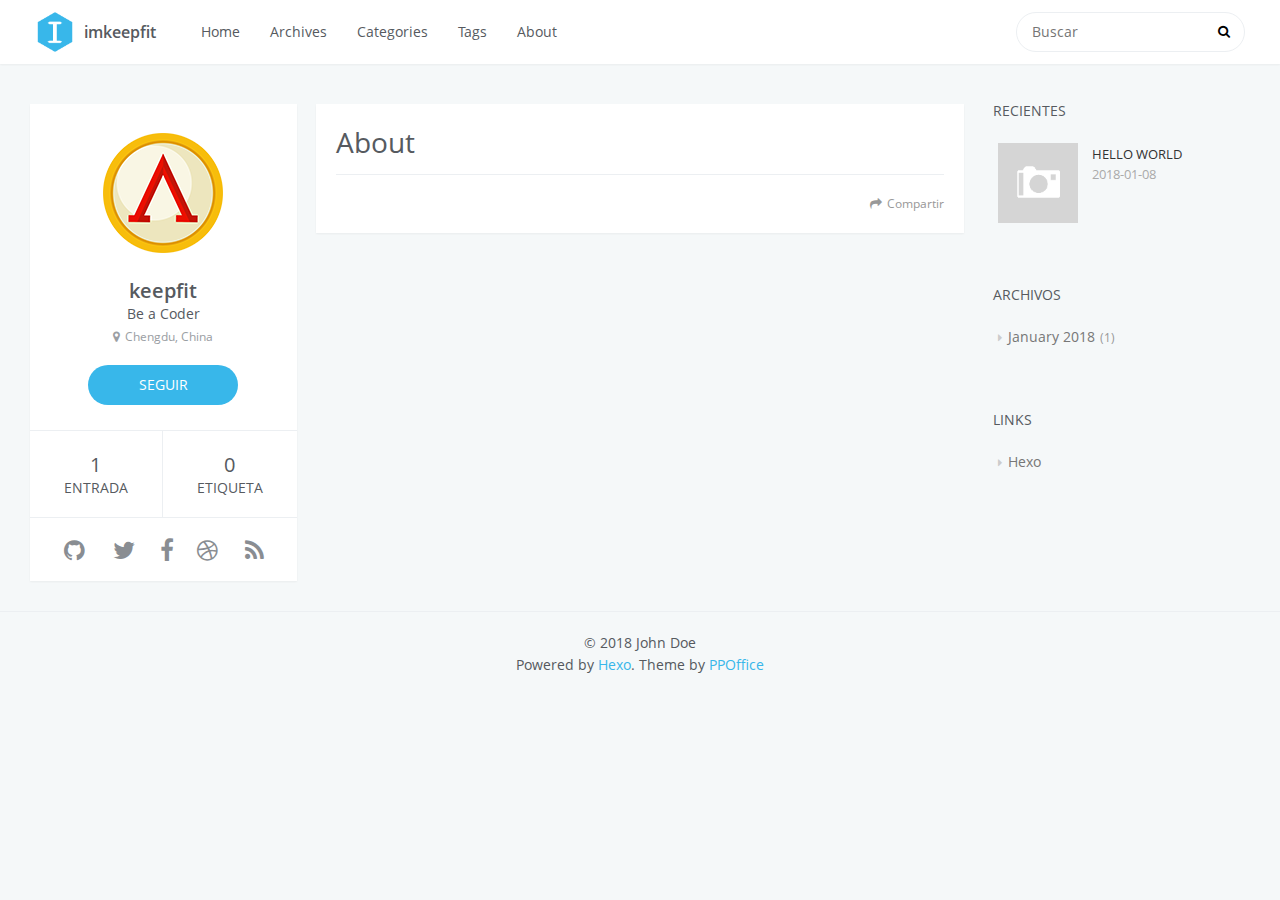
==== about/index.html @ 961404f0 "“update”" ====
<!DOCTYPE html>
<html>
<head>
    <meta charset="utf-8">
    
    <title>About | imkeepfit</title>
    <meta name="viewport" content="width=device-width, initial-scale=1, maximum-scale=1" />
    <meta property="og:type" content="website">
<meta property="og:title" content="About">
<meta property="og:url" content="http://imkeepfit.com/about/index.html">
<meta property="og:site_name" content="imkeepfit">
<meta property="og:updated_time" content="2018-01-08T08:10:37.614Z">
<meta name="twitter:card" content="summary">
<meta name="twitter:title" content="About">
    

    
        <link rel="alternate" href="/" title="imkeepfit" type="application/atom+xml" />
    

    

    <link rel="stylesheet" href="/libs/font-awesome/css/font-awesome.min.css">
    <link rel="stylesheet" href="/libs/open-sans/styles.css">
    <link rel="stylesheet" href="/libs/source-code-pro/styles.css">

    <link rel="stylesheet" href="/css/style.css">

    <script src="/libs/jquery/2.1.3/jquery.min.js"></script>
    
    
        <link rel="stylesheet" href="/libs/lightgallery/css/lightgallery.min.css">
    
    
        <link rel="stylesheet" href="/libs/justified-gallery/justifiedGallery.min.css">
    
    
    
    


</head>

<body>
    <div id="container">
        <header id="header">
    <div id="header-main" class="header-inner">
        <div class="outer">
            <a href="/" id="logo">
                <i class="logo"></i>
                <span class="site-title">imkeepfit</span>
            </a>
            <nav id="main-nav">
                
                    <a class="main-nav-link" href="/.">Home</a>
                
                    <a class="main-nav-link" href="/archives">Archives</a>
                
                    <a class="main-nav-link" href="/categories">Categories</a>
                
                    <a class="main-nav-link" href="/tags">Tags</a>
                
                    <a class="main-nav-link" href="/about">About</a>
                
            </nav>
            
                
                <nav id="sub-nav">
                    <div class="profile" id="profile-nav">
                        <a id="profile-anchor" href="javascript:;">
                            <img class="avatar" src="/css/images/avatar.png" />
                            <i class="fa fa-caret-down"></i>
                        </a>
                    </div>
                </nav>
            
            <div id="search-form-wrap">

    <form class="search-form">
        <input type="text" class="ins-search-input search-form-input" placeholder="Buscar" />
        <button type="submit" class="search-form-submit"></button>
    </form>
    <div class="ins-search">
    <div class="ins-search-mask"></div>
    <div class="ins-search-container">
        <div class="ins-input-wrapper">
            <input type="text" class="ins-search-input" placeholder="Type something..." />
            <span class="ins-close ins-selectable"><i class="fa fa-times-circle"></i></span>
        </div>
        <div class="ins-section-wrapper">
            <div class="ins-section-container"></div>
        </div>
    </div>
</div>
<script>
(function (window) {
    var INSIGHT_CONFIG = {
        TRANSLATION: {
            POSTS: 'Entradas',
            PAGES: 'Pages',
            CATEGORIES: 'Categorias',
            TAGS: 'Etiquetas',
            UNTITLED: '(Untitled)',
        },
        ROOT_URL: '/',
        CONTENT_URL: '/content.json',
    };
    window.INSIGHT_CONFIG = INSIGHT_CONFIG;
})(window);
</script>
<script src="/js/insight.js"></script>

</div>
        </div>
    </div>
    <div id="main-nav-mobile" class="header-sub header-inner">
        <table class="menu outer">
            <tr>
                
                    <td><a class="main-nav-link" href="/.">Home</a></td>
                
                    <td><a class="main-nav-link" href="/archives">Archives</a></td>
                
                    <td><a class="main-nav-link" href="/categories">Categories</a></td>
                
                    <td><a class="main-nav-link" href="/tags">Tags</a></td>
                
                    <td><a class="main-nav-link" href="/about">About</a></td>
                
                <td>
                    
    <div class="search-form">
        <input type="text" class="ins-search-input search-form-input" placeholder="Buscar" />
    </div>

                </td>
            </tr>
        </table>
    </div>
</header>

        <div class="outer">
            
                

<aside id="profile">
    <div class="inner profile-inner">
        <div class="base-info profile-block">
            <img id="avatar" src="/css/images/avatar.png" />
            <h2 id="name">keepfit</h2>
            <h3 id="title">Be a Coder</h3>
            <span id="location"><i class="fa fa-map-marker"></i>Chengdu, China</span>
            <a id="follow" target="_blank" href="https://github.com/keepfit">SEGUIR</a>
        </div>
        <div class="article-info profile-block">
            <div class="article-info-block">
                1
                <span>Entrada</span>
            </div>
            <div class="article-info-block">
                0
                <span>Etiqueta</span>
            </div>
        </div>
        
        <div class="profile-block social-links">
            <table>
                <tr>
                    
                    
                    <td>
                        <a href="https://github.com/keepfit" target="_blank" title="github" class=tooltip>
                            <i class="fa fa-github"></i>
                        </a>
                    </td>
                    
                    <td>
                        <a href="/" target="_blank" title="twitter" class=tooltip>
                            <i class="fa fa-twitter"></i>
                        </a>
                    </td>
                    
                    <td>
                        <a href="/" target="_blank" title="facebook" class=tooltip>
                            <i class="fa fa-facebook"></i>
                        </a>
                    </td>
                    
                    <td>
                        <a href="/" target="_blank" title="dribbble" class=tooltip>
                            <i class="fa fa-dribbble"></i>
                        </a>
                    </td>
                    
                    <td>
                        <a href="/" target="_blank" title="rss" class=tooltip>
                            <i class="fa fa-rss"></i>
                        </a>
                    </td>
                    
                </tr>
            </table>
        </div>
        
    </div>
</aside>

            
            <section id="main"><article id="page-" class="article article-type-page" itemscope itemprop="blogPost">
    <div class="article-inner">
        
        
            <header class="article-header">
                
    
        <h1 class="article-title" itemprop="name">
            About
        </h1>
    

                
            </header>
        
        
        <div class="article-entry" itemprop="articleBody">
        
            
            
        
        </div>
        <footer class="article-footer">
            <div class="share-container">



</div>

    <a data-url="http://imkeepfit.com/about/index.html" data-id="cjc6ytbh00002nom800vgazk5" class="article-share-link"><i class="fa fa-share"></i>Compartir</a>
<script>
    (function ($) {
        // Prevent duplicate binding
        if (typeof(__SHARE_BUTTON_BINDED__) === 'undefined' || !__SHARE_BUTTON_BINDED__) {
            __SHARE_BUTTON_BINDED__ = true;
        } else {
            return;
        }
        $('body').on('click', function() {
            $('.article-share-box.on').removeClass('on');
        }).on('click', '.article-share-link', function(e) {
            e.stopPropagation();

            var $this = $(this),
                url = $this.attr('data-url'),
                encodedUrl = encodeURIComponent(url),
                id = 'article-share-box-' + $this.attr('data-id'),
                offset = $this.offset(),
                box;

            if ($('#' + id).length) {
                box = $('#' + id);

                if (box.hasClass('on')){
                    box.removeClass('on');
                    return;
                }
            } else {
                var html = [
                    '<div id="' + id + '" class="article-share-box">',
                        '<input class="article-share-input" value="' + url + '">',
                        '<div class="article-share-links">',
                            '<a href="https://twitter.com/intent/tweet?url=' + encodedUrl + '" class="fa fa-twitter article-share-twitter" target="_blank" title="Twitter"></a>',
                            '<a href="https://www.facebook.com/sharer.php?u=' + encodedUrl + '" class="fa fa-facebook article-share-facebook" target="_blank" title="Facebook"></a>',
                            '<a href="http://pinterest.com/pin/create/button/?url=' + encodedUrl + '" class="fa fa-pinterest article-share-pinterest" target="_blank" title="Pinterest"></a>',
                            '<a href="https://plus.google.com/share?url=' + encodedUrl + '" class="fa fa-google article-share-google" target="_blank" title="Google+"></a>',
                        '</div>',
                    '</div>'
                ].join('');

              box = $(html);

              $('body').append(box);
            }

            $('.article-share-box.on').hide();

            box.css({
                top: offset.top + 25,
                left: offset.left
            }).addClass('on');

        }).on('click', '.article-share-box', function (e) {
            e.stopPropagation();
        }).on('click', '.article-share-box-input', function () {
            $(this).select();
        }).on('click', '.article-share-box-link', function (e) {
            e.preventDefault();
            e.stopPropagation();

            window.open(this.href, 'article-share-box-window-' + Date.now(), 'width=500,height=450');
        });
    })(jQuery);
</script>

            
    

        </footer>
    </div>
    
        

    
</article>


    
    

</section>
            
                
<aside id="sidebar">
   
        
    <div class="widget-wrap">
        <h3 class="widget-title">Recientes</h3>
        <div class="widget">
            <ul id="recent-post" class="">
                
                    <li>
                        
                        <div class="item-thumbnail">
                            <a href="/2018/01/08/hello-world/" class="thumbnail">
    
    
        <span class="thumbnail-image thumbnail-none"></span>
    
</a>

                        </div>
                        
                        <div class="item-inner">
                            <p class="item-category"></p>
                            <p class="item-title"><a href="/2018/01/08/hello-world/" class="title">Hello World</a></p>
                            <p class="item-date"><time datetime="2018-01-08T07:41:59.867Z" itemprop="datePublished">2018-01-08</time></p>
                        </div>
                    </li>
                
            </ul>
        </div>
    </div>

    
        
    
        
    <div class="widget-wrap">
        <h3 class="widget-title">Archivos</h3>
        <div class="widget">
            <ul class="archive-list"><li class="archive-list-item"><a class="archive-list-link" href="/archives/2018/01/">January 2018</a><span class="archive-list-count">1</span></li></ul>
        </div>
    </div>

    
        
    
        
    
        
    <div class="widget-wrap widget-list">
        <h3 class="widget-title">Links</h3>
        <div class="widget">
            <ul>
                
                    <li>
                        <a href="http://hexo.io">Hexo</a>
                    </li>
                
            </ul>
        </div>
    </div>


    
    <div id="toTop" class="fa fa-angle-up"></div>
</aside>

            
        </div>
        <footer id="footer">
    <div class="outer">
        <div id="footer-info" class="inner">
            &copy; 2018 John Doe<br>
            Powered by <a href="http://hexo.io/" target="_blank">Hexo</a>. Theme by <a href="http://github.com/ppoffice">PPOffice</a>
        </div>
    </div>
</footer>
        


    
        <script src="/libs/lightgallery/js/lightgallery.min.js"></script>
        <script src="/libs/lightgallery/js/lg-thumbnail.min.js"></script>
        <script src="/libs/lightgallery/js/lg-pager.min.js"></script>
        <script src="/libs/lightgallery/js/lg-autoplay.min.js"></script>
        <script src="/libs/lightgallery/js/lg-fullscreen.min.js"></script>
        <script src="/libs/lightgallery/js/lg-zoom.min.js"></script>
        <script src="/libs/lightgallery/js/lg-hash.min.js"></script>
        <script src="/libs/lightgallery/js/lg-share.min.js"></script>
        <script src="/libs/lightgallery/js/lg-video.min.js"></script>
    
    
        <script src="/libs/justified-gallery/jquery.justifiedGallery.min.js"></script>
    
    



<!-- Custom Scripts -->
<script src="/js/main.js"></script>

    </div>
</body>
</html>
---- libs/open-sans/styles.css ----
/* cyrillic-ext */
@font-face {
    font-family: 'Open Sans';
    font-style: normal;
    font-weight: 400;
    src: local('Open Sans'), local('OpenSans'), url(fonts/K88pR3goAWT7BTt32Z01mxJtnKITppOI_IvcXXDNrsc.woff2) format('woff2');
    unicode-range: U+0460-052F, U+20B4, U+2DE0-2DFF, U+A640-A69F;
}
/* cyrillic */
@font-face {
    font-family: 'Open Sans';
    font-style: normal;
    font-weight: 400;
    src: local('Open Sans'), local('OpenSans'), url(fonts/RjgO7rYTmqiVp7vzi-Q5URJtnKITppOI_IvcXXDNrsc.woff2) format('woff2');
    unicode-range: U+0400-045F, U+0490-0491, U+04B0-04B1, U+2116;
}
/* greek-ext */
@font-face {
    font-family: 'Open Sans';
    font-style: normal;
    font-weight: 400;
    src: local('Open Sans'), local('OpenSans'), url(fonts/LWCjsQkB6EMdfHrEVqA1KRJtnKITppOI_IvcXXDNrsc.woff2) format('woff2');
    unicode-range: U+1F00-1FFF;
}
/* greek */
@font-face {
    font-family: 'Open Sans';
    font-style: normal;
    font-weight: 400;
    src: local('Open Sans'), local('OpenSans'), url(fonts/xozscpT2726on7jbcb_pAhJtnKITppOI_IvcXXDNrsc.woff2) format('woff2');
    unicode-range: U+0370-03FF;
}
/* vietnamese */
@font-face {
    font-family: 'Open Sans';
    font-style: normal;
    font-weight: 400;
    src: local('Open Sans'), local('OpenSans'), url(fonts/59ZRklaO5bWGqF5A9baEERJtnKITppOI_IvcXXDNrsc.woff2) format('woff2');
    unicode-range: U+0102-0103, U+1EA0-1EF1, U+20AB;
}
/* latin-ext */
@font-face {
    font-family: 'Open Sans';
    font-style: normal;
    font-weight: 400;
    src: local('Open Sans'), local('OpenSans'), url(fonts/u-WUoqrET9fUeobQW7jkRRJtnKITppOI_IvcXXDNrsc.woff2) format('woff2');
    unicode-range: U+0100-024F, U+1E00-1EFF, U+20A0-20AB, U+20AD-20CF, U+2C60-2C7F, U+A720-A7FF;
}
/* latin */
@font-face {
    font-family: 'Open Sans';
    font-style: normal;
    font-weight: 400;
    src: local('Open Sans'), local('OpenSans'), url(fonts/cJZKeOuBrn4kERxqtaUH3VtXRa8TVwTICgirnJhmVJw.woff2) format('woff2');
    unicode-range: U+0000-00FF, U+0131, U+0152-0153, U+02C6, U+02DA, U+02DC, U+2000-206F, U+2074, U+20AC, U+2212, U+2215, U+E0FF, U+EFFD, U+F000;
}
/* cyrillic-ext */
@font-face {
    font-family: 'Open Sans';
    font-style: normal;
    font-weight: 600;
    src: local('Open Sans Semibold'), local('OpenSans-Semibold'), url(fonts/MTP_ySUJH_bn48VBG8sNSq-j2U0lmluP9RWlSytm3ho.woff2) format('woff2');
    unicode-range: U+0460-052F, U+20B4, U+2DE0-2DFF, U+A640-A69F;
}
/* cyrillic */
@font-face {
    font-family: 'Open Sans';
    font-style: normal;
    font-weight: 600;
    src: local('Open Sans Semibold'), local('OpenSans-Semibold'), url(fonts/MTP_ySUJH_bn48VBG8sNSpX5f-9o1vgP2EXwfjgl7AY.woff2) format('woff2');
    unicode-range: U+0400-045F, U+0490-0491, U+04B0-04B1, U+2116;
}
/* greek-ext */
@font-face {
    font-family: 'Open Sans';
    font-style: normal;
    font-weight: 600;
    src: local('Open Sans Semibold'), local('OpenSans-Semibold'), url(fonts/MTP_ySUJH_bn48VBG8sNShWV49_lSm1NYrwo-zkhivY.woff2) format('woff2');
    unicode-range: U+1F00-1FFF;
}
/* greek */
@font-face {
    font-family: 'Open Sans';
    font-style: normal;
    font-weight: 600;
    src: local('Open Sans Semibold'), local('OpenSans-Semibold'), url(fonts/MTP_ySUJH_bn48VBG8sNSqaRobkAwv3vxw3jMhVENGA.woff2) format('woff2');
    unicode-range: U+0370-03FF;
}
/* vietnamese */
@font-face {
    font-family: 'Open Sans';
    font-style: normal;
    font-weight: 600;
    src: local('Open Sans Semibold'), local('OpenSans-Semibold'), url(fonts/MTP_ySUJH_bn48VBG8sNSv8zf_FOSsgRmwsS7Aa9k2w.woff2) format('woff2');
    unicode-range: U+0102-0103, U+1EA0-1EF1, U+20AB;
}
/* latin-ext */
@font-face {
    font-family: 'Open Sans';
    font-style: normal;
    font-weight: 600;
    src: local('Open Sans Semibold'), local('OpenSans-Semibold'), url(fonts/MTP_ySUJH_bn48VBG8sNSj0LW-43aMEzIO6XUTLjad8.woff2) format('woff2');
    unicode-range: U+0100-024F, U+1E00-1EFF, U+20A0-20AB, U+20AD-20CF, U+2C60-2C7F, U+A720-A7FF;
}
/* latin */
@font-face {
    font-family: 'Open Sans';
    font-style: normal;
    font-weight: 600;
    src: local('Open Sans Semibold'), local('OpenSans-Semibold'), url(fonts/MTP_ySUJH_bn48VBG8sNSugdm0LZdjqr5-oayXSOefg.woff2) format('woff2');
    unicode-range: U+0000-00FF, U+0131, U+0152-0153, U+02C6, U+02DA, U+02DC, U+2000-206F, U+2074, U+20AC, U+2212, U+2215, U+E0FF, U+EFFD, U+F000;
}
/* cyrillic-ext */
@font-face {
    font-family: 'Open Sans';
    font-style: italic;
    font-weight: 400;
    src: local('Open Sans Italic'), local('OpenSans-Italic'), url(fonts/xjAJXh38I15wypJXxuGMBjTOQ_MqJVwkKsUn0wKzc2I.woff2) format('woff2');
    unicode-range: U+0460-052F, U+20B4, U+2DE0-2DFF, U+A640-A69F;
}
/* cyrillic */
@font-face {
    font-family: 'Open Sans';
    font-style: italic;
    font-weight: 400;
    src: local('Open Sans Italic'), local('OpenSans-Italic'), url(fonts/xjAJXh38I15wypJXxuGMBjUj_cnvWIuuBMVgbX098Mw.woff2) format('woff2');
    unicode-range: U+0400-045F, U+0490-0491, U+04B0-04B1, U+2116;
}
/* greek-ext */
@font-face {
    font-family: 'Open Sans';
    font-style: italic;
    font-weight: 400;
    src: local('Open Sans Italic'), local('OpenSans-Italic'), url(fonts/xjAJXh38I15wypJXxuGMBkbcKLIaa1LC45dFaAfauRA.woff2) format('woff2');
    unicode-range: U+1F00-1FFF;
}
/* greek */
@font-face {
    font-family: 'Open Sans';
    font-style: italic;
    font-weight: 400;
    src: local('Open Sans Italic'), local('OpenSans-Italic'), url(fonts/xjAJXh38I15wypJXxuGMBmo_sUJ8uO4YLWRInS22T3Y.woff2) format('woff2');
    unicode-range: U+0370-03FF;
}
/* vietnamese */
@font-face {
    font-family: 'Open Sans';
    font-style: italic;
    font-weight: 400;
    src: local('Open Sans Italic'), local('OpenSans-Italic'), url(fonts/xjAJXh38I15wypJXxuGMBr6up8jxqWt8HVA3mDhkV_0.woff2) format('woff2');
    unicode-range: U+0102-0103, U+1EA0-1EF1, U+20AB;
}
/* latin-ext */
@font-face {
    font-family: 'Open Sans';
    font-style: italic;
    font-weight: 400;
    src: local('Open Sans Italic'), local('OpenSans-Italic'), url(fonts/xjAJXh38I15wypJXxuGMBiYE0-AqJ3nfInTTiDXDjU4.woff2) format('woff2');
    unicode-range: U+0100-024F, U+1E00-1EFF, U+20A0-20AB, U+20AD-20CF, U+2C60-2C7F, U+A720-A7FF;
}
/* latin */
@font-face {
    font-family: 'Open Sans';
    font-style: italic;
    font-weight: 400;
    src: local('Open Sans Italic'), local('OpenSans-Italic'), url(fonts/xjAJXh38I15wypJXxuGMBo4P5ICox8Kq3LLUNMylGO4.woff2) format('woff2');
    unicode-range: U+0000-00FF, U+0131, U+0152-0153, U+02C6, U+02DA, U+02DC, U+2000-206F, U+2074, U+20AC, U+2212, U+2215, U+E0FF, U+EFFD, U+F000;
}
---- libs/source-code-pro/styles.css ----
/* latin-ext */
@font-face {
  font-family: 'Source Code Pro';
  font-style: normal;
  font-weight: 400;
  src: local('Source Code Pro'), local('SourceCodePro-Regular'), url(fonts/mrl8jkM18OlOQN8JLgasDy2Q8seG17bfDXYR_jUsrzg.woff2) format('woff2');
  unicode-range: U+0100-024F, U+1E00-1EFF, U+20A0-20AB, U+20AD-20CF, U+2C60-2C7F, U+A720-A7FF;
}
/* latin */
@font-face {
  font-family: 'Source Code Pro';
  font-style: normal;
  font-weight: 400;
  src: local('Source Code Pro'), local('SourceCodePro-Regular'), url(fonts/mrl8jkM18OlOQN8JLgasD9V_2ngZ8dMf8fLgjYEouxg.woff2) format('woff2');
  unicode-range: U+0000-00FF, U+0131, U+0152-0153, U+02C6, U+02DA, U+02DC, U+2000-206F, U+2074, U+20AC, U+2212, U+2215, U+E0FF, U+EFFD, U+F000;
}
---- css/style.css ----
body {
  width: 100%;
}
body:before,
body:after {
  content: "";
  display: table;
}
body:after {
  clear: both;
}
html,
body,
div,
span,
applet,
object,
iframe,
h1,
h2,
h3,
h4,
h5,
h6,
p,
blockquote,
pre,
a,
abbr,
acronym,
address,
big,
cite,
code,
del,
dfn,
em,
img,
ins,
kbd,
q,
s,
samp,
small,
strike,
strong,
sub,
sup,
tt,
var,
dl,
dt,
dd,
ol,
ul,
li,
fieldset,
form,
label,
legend,
table,
caption,
tbody,
tfoot,
thead,
tr,
th,
td {
  margin: 0;
  padding: 0;
  border: 0;
  outline: 0;
  font-weight: inherit;
  font-style: inherit;
  font-family: inherit;
  font-size: 100%;
  vertical-align: baseline;
}
body {
  line-height: 1;
  color: #000;
  background: #fff;
}
ol,
ul {
  list-style: none;
}
table {
  border-collapse: separate;
  border-spacing: 0;
  vertical-align: middle;
}
caption,
th,
td {
  text-align: left;
  font-weight: normal;
  vertical-align: middle;
}
a img {
  border: none;
}
input,
button {
  margin: 0;
  padding: 0;
}
input::-moz-focus-inner,
button::-moz-focus-inner {
  border: 0;
  padding: 0;
}
html,
body,
#container {
  height: 100%;
}
body {
  color: #565a5f;
  background: #f5f8f9;
  font: 14px "open sans", "Helvetica Neue", "Microsoft Yahei", Helvetica, Arial, sans-serif;
  -webkit-text-size-adjust: 100%;
}
a {
  color: #38b7ea;
  text-decoration: none;
}
a:visited {
  color: #38b7ea;
}
code {
  margin: 0 2px;
  color: #e96900;
  padding: 3px 5px;
  font-size: 0.9em;
  border-radius: 2px;
  font-family: "Source Code Pro", Consolas, Monaco, Menlo, Consolas, monospace;
  background-color: #f8f8f8;
}
.outer {
  max-width: 1320px;
  margin: 0 auto;
  padding: 0 20px;
}
.outer:before,
.outer:after {
  content: "";
  display: table;
}
.outer:after {
  clear: both;
}
@media screen and (max-width: 559px) {
  .outer {
    padding: 0;
  }
}
.left,
.alignleft {
  float: left;
}
.right,
.alignright {
  float: right;
}
.clear {
  clear: both;
}
.logo {
  width: 40px;
  height: 40px;
  background-repeat: no-repeat;
  background-image: url("images/logo.png");
  -webkit-background-size: 40px 40px;
  -moz-background-size: 40px 40px;
  background-size: 40px 40px;
}
#container {
  position: relative;
}
#container > .outer {
  margin-bottom: 30px;
}
@media screen and (min-width: 1200px) {
  #main {
    display: inline;
    float: left;
    width: 52.307692307692314%;
    margin: 0 0.769230769230769%;
  }
}
@media screen and (min-width: 800px) and (max-width: 1199px) {
  #main {
    display: inline;
    float: left;
    width: 67.6923076923077%;
    margin: 0 0.769230769230769%;
  }
}
@media screen and (min-width: 560px) and (max-width: 799px) {
  #main {
    width: 100%;
  }
}
@media screen and (max-width: 559px) {
  #main {
    width: 100%;
  }
}
.archive-article-header a,
.layout-wrap-inner.tag-cloud a,
.timeline-row .content h1 a,
.archive-article-header a:visited,
.layout-wrap-inner.tag-cloud a:visited,
.timeline-row .content h1 a:visited {
  color: #565a5f;
  -webkit-transition: 0.2s ease;
  -moz-transition: 0.2s ease;
  -ms-transition: 0.2s ease;
  transition: 0.2s ease;
}
.archive-article-header a:hover,
.layout-wrap-inner.tag-cloud a:hover,
.timeline-row .content h1 a:hover,
.archive-article-header a:visited:hover,
.layout-wrap-inner.tag-cloud a:visited:hover,
.timeline-row .content h1 a:visited:hover {
  color: #38b7ea;
}
.article-meta,
.archive-year,
.widget-title {
  line-height: 1em;
  text-decoration: none;
  text-transform: uppercase;
}
#header,
#profile .inner,
.article-inner,
#comments,
.archive-article,
.timeline-row .content,
#toTop {
  background: #fff;
  -webkit-box-shadow: 0 1px 2px rgba(0,0,0,0.05);
  box-shadow: 0 1px 2px rgba(0,0,0,0.05);
}
.article-entry h1,
.widget h1 {
  font-size: 2em;
}
.article-entry h2,
.widget h2 {
  font-size: 1.5em;
}
.article-entry h3,
.widget h3 {
  font-size: 1.3em;
}
.article-entry h4,
.widget h4 {
  font-size: 1.2em;
}
.article-entry h5,
.widget h5 {
  font-size: 1em;
}
.article-entry h6,
.widget h6 {
  font-size: 1em;
  color: #999;
}
.article-entry hr,
.widget hr {
  border: 1px dashed #eceff2;
}
.article-entry strong,
.widget strong {
  font-weight: bold;
}
.article-entry em,
.widget em,
.article-entry cite,
.widget cite {
  font-style: italic;
}
.article-entry sup,
.widget sup,
.article-entry sub,
.widget sub {
  font-size: 0.75em;
  line-height: 0;
  position: relative;
  vertical-align: baseline;
}
.article-entry sup,
.widget sup {
  top: -0.5em;
}
.article-entry sub,
.widget sub {
  bottom: -0.2em;
}
.article-entry small,
.widget small {
  font-size: 0.85em;
}
.article-entry acronym,
.widget acronym,
.article-entry abbr,
.widget abbr {
  border-bottom: 1px dotted;
}
.article-entry ul,
.widget ul,
.article-entry ol,
.widget ol,
.article-entry dl,
.widget dl {
  margin: 0 20px;
  line-height: 1.6em;
}
.article-entry ul ul,
.widget ul ul,
.article-entry ol ul,
.widget ol ul,
.article-entry ul ol,
.widget ul ol,
.article-entry ol ol,
.widget ol ol {
  margin-top: 0;
  margin-bottom: 0;
}
.article-entry ul,
.widget ul {
  list-style: disc;
}
.article-entry ol,
.widget ol {
  list-style: decimal;
}
.article-entry dt,
.widget dt {
  font-weight: bold;
}
#header {
  background: #fff;
  position: relative;
}
#header a,
#header a:visited {
  white-space: nowrap;
  -webkit-transition: 0.2s ease;
  -moz-transition: 0.2s ease;
  -ms-transition: 0.2s ease;
  transition: 0.2s ease;
  color: #565a5f;
}
#header a:hover {
  color: #38b7ea;
}
.header-inner #logo,
#main-nav,
#sub-nav,
#search-form-wrap {
  height: 40px;
  line-height: 40px;
  padding: 12px 15px;
}
.header-inner #logo,
#main-nav {
  float: left;
}
#sub-nav,
#search-form-wrap {
  float: right;
}
.header-inner {
  height: 100%;
  position: relative;
}
.header-inner #logo {
  display: inline-block;
}
.header-inner #logo .logo {
  margin-right: 5px;
  display: inline-block;
}
.header-inner #logo .site-title {
  font-size: 16px;
  display: inline-block;
  vertical-align: top;
  font-weight: 600;
}
#header-title {
  text-align: center;
  height: 40px;
  position: absolute;
  top: 50%;
  left: 0;
  margin-top: -20px;
}
.header-sub {
  border-top: 1px solid #eceff2;
}
.header-sub ul {
  margin: 0 15px;
}
.header-sub ul:before,
.header-sub ul:after {
  content: "";
  display: table;
}
.header-sub ul:after {
  clear: both;
}
.header-sub ul li {
  float: left;
  margin: 0 10px;
}
.header-sub ul li a {
  display: inline-block;
  line-height: 48px;
}
.header-sub .main-nav-link {
  display: inline-block;
  line-height: 48px;
}
@media screen and (min-width: 560px) and (max-width: 799px) {
  #header-sub {
    display: none;
  }
}
@media screen and (max-width: 559px) {
  #header-sub {
    display: none;
  }
}
@media screen and (min-width: 560px) and (max-width: 799px) {
  #main-nav {
    display: none;
  }
}
@media screen and (max-width: 559px) {
  #main-nav {
    display: none;
  }
}
@media screen and (min-width: 800px) and (max-width: 1199px) {
  #main-nav-mobile {
    display: none;
  }
}
@media screen and (min-width: 1200px) {
  #main-nav-mobile {
    display: none;
  }
}
.nav-icon,
.main-nav-link {
  float: left;
  display: block;
  padding: 0 15px;
}
.nav-icon {
  text-align: center;
  font-size: 14px;
  width: 14px;
  height: 14px;
  position: relative;
  cursor: pointer;
  height: 40px !important;
  line-height: 40px !important;
}
.main-nav-link {
  font-weight: 300;
}
@media screen and (min-width: 1200px) {
  #sub-nav {
    display: none;
  }
}
#sub-nav #profile-nav #profile-anchor {
  display: block;
  height: 40px;
  line-height: 40px;
}
#sub-nav #profile-nav #profile-anchor:before,
#sub-nav #profile-nav #profile-anchor:after {
  content: "";
  display: table;
}
#sub-nav #profile-nav #profile-anchor:after {
  clear: both;
}
#sub-nav #profile-nav .avatar,
#sub-nav #profile-nav .fa {
  float: left;
}
#sub-nav #profile-nav .avatar {
  width: 40px;
  height: 40px;
  margin-right: 8px;
}
#sub-nav #profile-nav .fa {
  line-height: 40px;
}
@media screen and (max-width: 559px) {
  #search-form-wrap {
    display: none;
  }
}
#search-form-wrap .search-form {
  position: relative;
}
#search-form-wrap .search-form .search-form-input {
  width: 100%;
  padding: 0 30px 0 15px;
  line-height: 40px;
  height: 40px !important;
  border-radius: 21px;
}
#search-form-wrap .search-form .search-form-input::-webkit-search-results-decoration,
#search-form-wrap .search-form .search-form-input::-webkit-search-cancel-button {
  -webkit-appearance: none;
}
#search-form-wrap .search-form .search-form-submit {
  top: 50%;
  right: 15px;
  border: none;
  cursor: pointer;
  margin-top: -7px;
  background: none;
  position: absolute;
  font: 13px font-icon;
  font-family: 'FontAwesome';
}
#search-form-wrap .search-form .search-form-submit:before {
  content: '\f002';
}
#search-form-wrap .search-form .search-form-submit:hover,
#search-form-wrap .search-form .search-form-submit:focus {
  color: #777;
}
.search-form-input,
.search-form-input.ins-search-input,
.search-form-input.st-ui-search-input,
.search-form-input.st-default-search-input {
  -webkit-appearance: textarea;
  -webkit-appearance: textarea;
  -moz-appearance: textarea;
  appearance: textarea;
  padding: 0;
  width: 200px;
  -webkit-box-shadow: none;
  box-shadow: none;
  color: #565a5f;
  -webkit-transition: 0.2s ease;
  -moz-transition: 0.2s ease;
  -ms-transition: 0.2s ease;
  transition: 0.2s ease;
  -webkit-box-sizing: border-box;
  -moz-box-sizing: border-box;
  box-sizing: border-box;
  height: auto !important;
  line-height: 1.6em;
  outline: none !important;
  background: none !important;
  font: 14px "open sans", "Helvetica Neue", "Microsoft Yahei", Helvetica, Arial, sans-serif;
  border: 1px solid #eceff2 !important;
}
.search-form-input:focus,
.search-form-input.ins-search-input:focus,
.search-form-input.st-ui-search-input:focus,
.search-form-input.st-default-search-input:focus {
  border-color: #38b7ea !important;
}
.search-form-input::-webkit-search-results-decoration,
.search-form-input.ins-search-input::-webkit-search-results-decoration,
.search-form-input.st-ui-search-input::-webkit-search-results-decoration,
.search-form-input.st-default-search-input::-webkit-search-results-decoration,
.search-form-input::-webkit-search-cancel-button,
.search-form-input.ins-search-input::-webkit-search-cancel-button,
.search-form-input.st-ui-search-input::-webkit-search-cancel-button,
.search-form-input.st-default-search-input::-webkit-search-cancel-button {
  -webkit-appearance: none;
}
#main-nav-mobile {
  overflow-y: hidden;
  overflow-x: auto;
}
#main-nav-mobile .menu {
  margin: 0;
  height: 48px;
}
#main-nav-mobile .menu:before,
#main-nav-mobile .menu:after {
  content: "";
  display: table;
}
#main-nav-mobile .menu:after {
  clear: both;
}
#main-nav-mobile .menu .search-form-input {
  display: none;
  padding: 0 10px;
  margin-right: 15px;
  height: 32px;
  line-height: 32px;
  border-radius: 16px;
}
@media screen and (max-width: 559px) {
  #main-nav-mobile .menu .search-form-input {
    display: block;
  }
}
#main-nav-mobile .menu .search-form-input::-webkit-search-results-decoration,
#main-nav-mobile .menu .search-form-input::-webkit-search-cancel-button {
  -webkit-appearance: none;
}
.bio {
  text-align: center;
}
#profile .inner .bio h2 {
  font-size: 1.3em;
  font-weight: bold;
  margin-top: 15px;
}
#profile .inner .bio p {
  margin: 5px 20px 10px 20px;
  text-align: justify;
  max-width: 300px;
  line-height: 1.5em;
}
.profile-block {
  padding: 15px 20px;
  border-bottom: 1px solid #eceff2;
}
.profile-block:last-child {
  border-bottom: none;
}
#profile {
  display: inline;
  float: left;
  width: 21.53846153846154%;
  margin: 0 0.769230769230769%;
  display: none;
}
@media screen and (min-width: 1200px) {
  #profile {
    display: block;
  }
}
#profile .inner {
  margin-top: 40px;
  background: #fff;
}
#profile .inner .base-info #avatar {
  display: block;
  margin: 10px auto 20px;
  width: 128px;
  height: 128px;
}
#profile .inner .base-info #name,
#profile .inner .base-info #title,
#profile .inner .base-info #location {
  display: block;
  text-align: center;
}
#profile .inner .base-info #name {
  font-size: 20px;
  font-weight: 600;
}
#profile .inner .base-info #location {
  font-size: 12px;
  margin-top: 5px;
  color: #9a9ea3;
}
#profile .inner .base-info #location .fa {
  margin-right: 5px;
}
#profile .inner .base-info #follow {
  color: #fff;
  width: 150px;
  height: 40px;
  display: block;
  font-size: 14px;
  line-height: 40px;
  text-align: center;
  margin: 20px auto 10px;
  background: #38b7ea;
  border-radius: 20px;
  -webkit-transition: 0.2s ease;
  -moz-transition: 0.2s ease;
  -ms-transition: 0.2s ease;
  transition: 0.2s ease;
}
#profile .inner .base-info #follow:hover {
  background: #49c8fb;
}
#profile .inner .article-info {
  padding: 0px;
}
#profile .inner .article-info:before,
#profile .inner .article-info:after {
  content: "";
  display: table;
}
#profile .inner .article-info:after {
  clear: both;
}
#profile .inner .article-info .article-info-block {
  width: 50%;
  float: left;
  padding: 20px 15px;
  text-align: center;
  -webkit-box-sizing: border-box;
  -moz-box-sizing: border-box;
  box-sizing: border-box;
  font-size: 20px;
}
#profile .inner .article-info .article-info-block span {
  display: block;
  font-size: 14px;
  text-transform: uppercase;
}
#profile .inner .article-info .article-info-block:first-child {
  border-right: 1px solid #eceff2;
}
#profile .inner .social-links > table {
  width: 100%;
}
#profile .inner .social-links > table td {
  text-align: center;
  font-size: 24px;
}
#profile .inner .social-links > table td a {
  position: relative;
  -webkit-transition: 0.2s ease;
  -moz-transition: 0.2s ease;
  -ms-transition: 0.2s ease;
  transition: 0.2s ease;
  color: #898d92;
}
#profile .inner .social-links > table td a:hover {
  color: #565a5f;
}
#profile .inner .social-links > table td a.tooltip:hover:after {
  right: -50%;
  top: -41px;
  color: #fff;
  background: #333;
  font-size: 14px;
  content: attr(title);
  display: block;
  padding: 5px 15px;
  position: absolute;
  white-space: nowrap;
  border-radius: 2px;
  text-transform: uppercase;
  -webkit-box-shadow: 0 0 2px rgba(0,0,0,0.2);
  box-shadow: 0 0 2px rgba(0,0,0,0.2);
  z-index: 1;
}
#profile .inner .social-links > table td a.tooltip:hover:before {
  top: -12px;
  right: 8px;
  border: solid;
  border-color: #333 transparent;
  border-width: 5px 5px 0 5px;
  content: "";
  display: block;
  position: absolute;
  z-index: 2;
}
#profile.card {
  top: 50px;
  right: 20px;
  z-index: 999;
  display: block;
  min-width: 280px;
  position: absolute;
}
#profile.card .profile-inner {
  position: relative;
  -webkit-box-shadow: 0 2px 5px rgba(0,0,0,0.2);
  box-shadow: 0 2px 5px rgba(0,0,0,0.2);
}
#profile.card .profile-inner:before,
#profile.card .profile-inner:after {
  z-index: 1;
  content: '';
  top: -20px;
  right: 10px;
  position: absolute;
  border-width: 10px;
  border-style: solid;
  border-color: transparent transparent #fff transparent;
}
#profile.card .profile-inner:after {
  z-index: 0;
  border-color: transparent transparent #dbdee1 transparent;
}
.article {
  margin: 40px 0;
}
.article-inner {
  overflow: hidden;
}
.article-banner {
  width: 100%;
  height: auto;
}
.article-header {
  padding: 20px 20px 0;
}
.article-header .article-title {
  display: block;
  margin-bottom: 14px;
}
.article-title {
  font-size: 2em;
  color: #565a5f;
  text-decoration: none;
  line-height: 1.3em;
}
a.article-title:visited {
  color: #565a5f;
}
a.article-title:hover {
  color: #38b7ea;
}
@media screen and (max-width: 559px) {
  .article-title {
    font-size: 1.6em;
  }
}
@media screen and (min-width: 560px) and (max-width: 799px) {
  .article-title {
    font-size: 1.6em;
  }
}
.article-meta {
  line-height: 1.6em;
}
.article-meta:before,
.article-meta:after {
  content: "";
  display: table;
}
.article-meta:after {
  clear: both;
}
.article-meta > div {
  float: left;
  margin-right: 10px;
}
.article-meta > div .fa {
  margin-right: 3px;
}
.article-meta a {
  color: #565a5f;
}
.article-meta a:hover {
  color: #38b7ea;
}
.article-category .fa-angle-right {
  margin: 0 5px;
}
.article-tag .tag-link:before {
  content: "#";
}
.article-entry {
  color: #565a5f;
  padding: 0 20px;
  line-height: 1.6em;
}
.article-entry:before,
.article-entry:after {
  content: "";
  display: table;
}
.article-entry:after {
  clear: both;
}
.article-entry p {
  text-align: justify;
}
.article-entry p,
.article-entry table {
  line-height: 1.6em;
  margin: 1.6em 0;
}
.article-entry h1,
.article-entry h2,
.article-entry h3,
.article-entry h4,
.article-entry h5,
.article-entry h6 {
  font-weight: bold;
}
.article-entry h1,
.article-entry h2,
.article-entry h3,
.article-entry h4,
.article-entry h5,
.article-entry h6 {
  line-height: 1.3em;
  margin: 1.3em 0;
}
.article-entry a {
  color: #38b7ea;
  text-decoration: none;
}
.article-entry a:hover {
  text-decoration: underline;
}
.article-entry ul,
.article-entry ol,
.article-entry dl {
  margin-top: 1.6em;
  margin-bottom: 1.6em;
}
.article-entry img,
.article-entry video {
  max-width: 100%;
  height: auto;
  margin: auto;
  vertical-align: text-bottom;
}
.article-entry video,
.article-entry a img {
  display: block;
}
.article-entry iframe {
  border: none;
}
.article-entry table {
  width: 100%;
  border-collapse: collapse;
  border-spacing: 0;
}
.article-entry th {
  font-weight: bold;
  border-bottom: 3px solid #eceff2;
  padding-bottom: 0.5em;
}
.article-entry td {
  border-bottom: 1px solid #eceff2;
  padding: 10px 0;
}
.article-entry blockquote {
  position: static;
  font-family: Georgia, "Times New Roman", "Microsoft Yahei", serif;
  font-size: 1.1em;
  margin: 0 -20px;
  padding: 10px 20px 10px 54px;
  background: #fcfcfc;
  border-left: 4px solid #eee;
}
.article-entry blockquote:before {
  top: 20px;
  left: 10px;
  content: "\f10d";
  color: #e2e2e2;
  font-size: 32px;
  font-family: FontAwesome;
  text-align: center;
  position: static;
}
.article-entry blockquote footer {
  font-size: 14px;
  margin: 1.6em 0;
  font-family: "open sans", "Helvetica Neue", "Microsoft Yahei", Helvetica, Arial, sans-serif;
}
.article-entry blockquote footer cite:before {
  content: "—";
  padding: 0 0.5em;
}
.article-entry .pullquote {
  text-align: left;
  width: 45%;
  margin: 0;
}
.article-entry .pullquote.left {
  margin-left: 0.5em;
  margin-right: 1em;
}
.article-entry .pullquote.right {
  margin-right: 0.5em;
  margin-left: 1em;
}
.article-entry .caption {
  color: #999;
  display: block;
  font-size: 0.9em;
  margin-top: 0.5em;
  position: relative;
  text-align: center;
}
.article-entry .video-container {
  position: relative;
  padding-top: 56.25%;
  height: 0;
  overflow: hidden;
}
.article-entry .video-container iframe,
.article-entry .video-container object,
.article-entry .video-container embed {
  position: absolute;
  top: 0;
  left: 0;
  width: 100%;
  height: 100%;
  margin-top: 0;
}
.article-more-link a {
  display: inline-block;
  line-height: 1em;
  padding: 6px 15px;
  border-radius: 15px;
  background: #f5f8f9;
  color: #999;
  text-shadow: 0 1px #fff;
  text-decoration: none;
}
.article-more-link a:hover {
  background: #38b7ea;
  color: #fff;
  text-decoration: none;
  text-shadow: 0 1px #169cd2;
}
.article-footer {
  font-size: 0.85em;
  line-height: 1.6em;
  border-top: 1px solid #eceff2;
  padding-top: 1.6em;
  margin: 0 20px 20px;
}
.article-footer:before,
.article-footer:after {
  content: "";
  display: table;
}
.article-footer:after {
  clear: both;
}
.article-footer a {
  color: #999;
  text-decoration: none;
}
.article-footer a:hover {
  color: #565a5f;
}
.article-comment-link {
  float: right;
}
.article-comment-link:before {
  content: "\f075";
  font-family: FontAwesome;
  padding-right: 5px;
}
.share-container {
  float: left;
}
.article-share-link {
  float: right;
  cursor: pointer;
  margin-left: 20px;
}
.article-share-link .fa-share {
  margin-right: 5px;
}
#article-nav {
  position: relative;
}
#article-nav:before,
#article-nav:after {
  content: "";
  display: table;
}
#article-nav:after {
  clear: both;
}
@media screen and (min-width: 1200px) {
  #article-nav {
    margin: 40px 0;
  }
  #article-nav:before {
    width: 8px;
    height: 8px;
    position: absolute;
    top: 50%;
    left: 50%;
    margin-top: -4px;
    margin-left: -4px;
    content: "";
    border-radius: 50%;
    background: #787c81;
  }
}
.article-nav-link-wrap {
  text-decoration: none;
  color: #999;
  -webkit-box-sizing: border-box;
  -moz-box-sizing: border-box;
  box-sizing: border-box;
  margin-top: 40px;
  text-align: center;
  display: block;
}
.article-nav-link-wrap:hover {
  color: #565a5f;
}
@media screen and (min-width: 1200px) {
  .article-nav-link-wrap {
    width: 50%;
    margin-top: 0;
  }
}
@media screen and (min-width: 1200px) {
  #article-nav-newer {
    float: left;
    text-align: right;
    padding-right: 20px;
  }
}
@media screen and (min-width: 1200px) {
  #article-nav-older {
    float: right;
    text-align: left;
    padding-left: 20px;
  }
}
.article-nav-caption {
  letter-spacing: 2px;
  line-height: 1em;
  font-weight: bold;
  color: #565a5f;
  text-transform: uppercase;
}
#article-nav-newer .article-nav-caption {
  margin-right: -2px;
}
.article-nav-title {
  font-size: 0.85em;
  margin-top: 0.5em;
  color: #565a5f;
  line-height: 1.6em;
}
.article-share-box {
  position: absolute;
  display: none;
  background: #fff;
  -webkit-box-shadow: 0px 2px 2px rgba(0,0,0,0.1);
  box-shadow: 0px 2px 2px rgba(0,0,0,0.1);
  border-radius: 3px;
  margin-left: -145px;
  overflow: hidden;
  z-index: 1;
}
.article-share-box.on {
  display: block;
}
.article-share-input {
  width: 100%;
  background: none;
  -webkit-box-sizing: border-box;
  -moz-box-sizing: border-box;
  box-sizing: border-box;
  font: 14px "open sans", "Helvetica Neue", "Microsoft Yahei", Helvetica, Arial, sans-serif;
  padding: 0 10px;
  color: #565a5f;
  outline: none;
  border: 1px solid #eceff2;
  border-radius: 3px 3px 0 0;
  height: 36px;
  line-height: 36px;
}
.article-share-links {
  background: #f5f8f9;
}
.article-share-links:before,
.article-share-links:after {
  content: "";
  display: table;
}
.article-share-links:after {
  clear: both;
}
.article-share-twitter,
.article-share-facebook,
.article-share-pinterest,
.article-share-google {
  width: 50px;
  height: 36px;
  display: block;
  float: left;
  position: relative;
  color: #999;
  text-shadow: 0 1px #fff;
}
.article-share-twitter:before,
.article-share-facebook:before,
.article-share-pinterest:before,
.article-share-google:before {
  font-size: 20px;
  width: 20px;
  height: 20px;
  position: absolute;
  top: 50%;
  left: 50%;
  margin-top: -10px;
  margin-left: -10px;
  text-align: center;
}
.article-share-twitter:hover,
.article-share-facebook:hover,
.article-share-pinterest:hover,
.article-share-google:hover {
  color: #fff;
}
.article-share-twitter:hover {
  background: #00aced;
  text-shadow: 0 1px #008abe;
}
.article-share-facebook:hover {
  background: #3b5998;
  text-shadow: 0 1px #2f477a;
}
.article-share-pinterest:hover {
  background: #cb2027;
  text-shadow: 0 1px #a21a1f;
}
.article-share-google:hover {
  background: #dd4b39;
  text-shadow: 0 1px #be3221;
}
.article-gallery {
  overflow: hidden;
  background: #000;
  position: relative;
  text-align: center;
  margin: 1.6em 0;
}
.article-gallery .gallery-item {
  display: none;
  max-width: 100%;
}
.article-gallery .gallery-item:before,
.article-gallery .gallery-item:after {
  top: 50%;
  width: 40px;
  height: 36px;
  font-size: 36px;
  line-height: 36px;
  margin-top: -18px;
  position: absolute;
  font-family: FontAwesome;
  color: rgba(255,255,255,0.5);
}
.article-gallery .gallery-item:hover:before,
.article-gallery .gallery-item:hover:after {
  color: rgba(255,255,255,0.8);
}
.article-gallery .gallery-item:before {
  left: 0;
  content: "\f104";
}
.article-gallery .gallery-item:after {
  right: 0;
  content: "\f105";
}
.article-gallery .gallery-item:first-child {
  display: block;
}
.article-gallery .gallery-item img {
  display: block;
  max-width: 100%;
  margin: 0 auto;
}
.toc-article {
  background: #f9f9f9;
  margin: 2em 0 0 0.2em;
  padding: 1em;
  border-radius: 0px;
}
.toc-article .toc-title {
  font-size: 120%;
}
.toc-article strong {
  padding: 0.3em 1;
}
ol.toc {
  width: 100%;
  margin: 1em 2em 0 0;
}
#toc {
  line-height: 1em;
  font-size: 0.8em;
  float: right;
}
#toc .toc {
  padding: 0;
}
#toc .toc li {
  list-style-type: none;
}
#toc .toc-child {
  padding-left: 0em;
}
#toc.toc-aside {
  display: none;
  width: 13%;
  position: fixed;
  right: 2%;
  top: 320px;
  overflow: hidden;
  line-height: 1.5em;
  font-size: 1em;
  color: color-heading;
  opacity: 0.6;
  -webkit-transition: opacity 1s ease-out;
  -moz-transition: opacity 1s ease-out;
  -ms-transition: opacity 1s ease-out;
  transition: opacity 1s ease-out;
}
#toc.toc-aside strong {
  padding: 0.3em 0;
  color: color-font;
}
#toc.toc-aside:hover {
  -webkit-transition: opacity 0.3s ease-out;
  -moz-transition: opacity 0.3s ease-out;
  -ms-transition: opacity 0.3s ease-out;
  transition: opacity 0.3s ease-out;
  opacity: 1;
}
#toc.toc-aside a {
  -webkit-transition: color 1s ease-out;
  -moz-transition: color 1s ease-out;
  -ms-transition: color 1s ease-out;
  transition: color 1s ease-out;
}
#toc.toc-aside a:hover {
  color: color-theme;
  -webkit-transition: color 0.3s ease-out;
  -moz-transition: color 0.3s ease-out;
  -ms-transition: color 0.3s ease-out;
  transition: color 0.3s ease-out;
}
.article.rtl .article-title,
.article.rtl .article-entry p {
  direction: rtl;
}
.article.rtl .article-meta > div {
  float: right;
  margin-left: 10px;
  margin-right: 0;
}
.lg-outer .lg-thumb-item {
  border-radius: 0 !important;
}
#comments {
  padding: 20px;
  margin: 40px 0;
}
#comments a {
  color: #38b7ea;
}
.archives:before,
.archives:after {
  content: "";
  display: table;
}
.archives:after {
  clear: both;
}
.archives .article:first-child {
  margin: 20px 0;
}
.archive-year-wrap,
.archive-category-wrap,
.archive-tag-wrap,
.layout-title {
  font-size: 1.4em;
  margin: 40px 0 20px 0;
}
@media screen and (max-width: 559px) {
  .archive-year-wrap,
  .archive-category-wrap,
  .archive-tag-wrap,
  .layout-title {
    padding: 0 15px;
    font-size: 1.2em;
  }
}
.archive-year-wrap .fa,
.archive-category-wrap .fa,
.archive-tag-wrap .fa,
.layout-title .fa {
  margin-right: 3px;
}
.archive-year-wrap .archive-year,
.archive-category-wrap .archive-year,
.archive-tag-wrap .archive-year,
.layout-title .archive-year {
  color: #565a5f;
}
.archive-year-wrap .archive-year:hover,
.archive-category-wrap .archive-year:hover,
.archive-tag-wrap .archive-year:hover,
.layout-title .archive-year:hover {
  color: #38b7ea;
}
@media screen and (max-width: 559px) {
  .layout-wrap-inner {
    padding: 0 15px;
  }
}
.archive-article {
  -webkit-column-break-inside: avoid;
  page-break-inside: avoid;
  overflow: hidden;
  break-inside: avoid-column;
  padding: 0;
  margin-bottom: 15px;
}
.archive-article:before,
.archive-article:after {
  content: "";
  display: table;
}
.archive-article:after {
  clear: both;
}
.archive-article.archive-type-summary {
  padding: 15px;
}
.archive-article.archive-type-summary .article-entry {
  padding: 0;
}
.archive-article.archive-type-summary .article-entry p {
  margin: 12px 0;
}
.archive-article .archive-article-content,
.archive-article .archive-article-thumbnail {
  display: table-cell;
  vertical-align: top;
}
@media screen and (max-width: 559px) {
  .archive-article .archive-article-content,
  .archive-article .archive-article-thumbnail {
    display: block;
  }
}
.archive-article .archive-article-thumbnail {
  width: 160px;
  padding-right: 15px;
}
@media screen and (max-width: 559px) {
  .archive-article .archive-article-thumbnail {
    width: 100%;
    padding-bottom: 15px;
  }
}
.archive-article .archive-article-thumbnail .thumbnail {
  height: 0;
  width: 100%;
  padding-bottom: 56.25%;
  display: block;
  position: relative;
  overflow: hidden;
}
.archive-article .archive-article-thumbnail .thumbnail span {
  width: 100%;
  height: 100%;
  display: block;
}
.archive-article .archive-article-thumbnail .thumbnail .thumbnail-image {
  position: absolute;
  -webkit-background-size: cover;
  -moz-background-size: cover;
  background-size: cover;
  background-position: center;
}
.archive-article .archive-article-thumbnail .thumbnail .thumbnail-none {
  background-image: url("images/thumb-default-small.png");
}
.archive-article-title {
  display: block;
  font-size: 1.6em;
  line-height: 1.4em;
  margin-bottom: 12px;
}
@media screen and (max-width: 559px) {
  .archive-article-title {
    display: block;
    font-size: 1.3em;
  }
}
.archive-article-date {
  display: block;
  margin-top: 8px;
}
.layout-wrap-inner.list-categories ul {
  margin-left: 15px;
  list-style: none;
}
.layout-wrap-inner.list-categories ul li,
.layout-wrap-inner.list-categories ul .category-list-child {
  padding: 10px 0;
  font-size: 14px;
  border-bottom: 1px solid border-color;
}
.layout-wrap-inner.list-categories ul li a,
.layout-wrap-inner.list-categories ul .category-list-child a {
  color: #777;
}
.layout-wrap-inner.list-categories ul ul,
.layout-wrap-inner.list-categories ul ol {
  list-style: none;
}
.layout-wrap-inner.list-categories ul ul li,
.layout-wrap-inner.list-categories ul ol li {
  border: none;
}
.layout-wrap-inner.list-categories ul ul li:last-child,
.layout-wrap-inner.list-categories ul ol li:last-child {
  padding-bottom: 0px;
}
.layout-wrap-inner.list-categories li a:before {
  color: #ccc;
  content: "\f0da";
  font-size: 12px;
  margin-right: 6px;
  font-family: FontAwesome;
  -webkit-transition: 0.2s ease;
  -moz-transition: 0.2s ease;
  -ms-transition: 0.2s ease;
  transition: 0.2s ease;
}
.layout-wrap-inner.list-categories li a:hover:before {
  color: #333;
}
.layout-wrap-inner.tag-cloud a {
  margin-right: 8px;
}
.layout-wrap-inner.tag-cloud a:before {
  content: '#';
}
#page-nav {
  margin: 40px auto;
  text-align: center;
  color: #999;
  overflow: hidden;
}
#page-nav:before,
#page-nav:after {
  content: "";
  display: table;
}
#page-nav:after {
  clear: both;
}
#page-nav a,
#page-nav span {
  height: 32px;
  padding: 0 10px;
  line-height: 32px;
  text-align: center;
  display: inline-block;
  border-radius: 2px;
}
#page-nav a {
  color: #999;
  text-decoration: none;
}
#page-nav a:hover {
  color: #fff;
  background: #38b7ea;
}
#page-nav .page-number {
  display: inline-block;
}
@media screen and (max-width: 559px) {
  #page-nav .page-number {
    display: none;
  }
}
#page-nav .current {
  color: #565a5f;
  font-weight: bold;
}
.timeline-wrap {
  margin: 40px 20px 40px 40px;
  border-left: 3px solid #eceff2;
}
@media screen and (max-width: 559px) {
  .timeline-wrap {
    margin: 40px 20px 40px 30px;
  }
}
@media screen and (min-width: 560px) and (max-width: 799px) {
  .timeline-wrap {
    margin: 40px 20px 40px 30px;
  }
}
.timeline-row {
  margin: 20px 0;
}
.timeline-row:before,
.timeline-row:after {
  content: "";
  display: table;
}
.timeline-row:after {
  clear: both;
}
.timeline-row .node,
.timeline-row .title {
  float: left;
}
.timeline-row .node {
  width: 12px;
  color: #fff;
  height: 12px;
  border-radius: 50%;
  margin: 11px 0 0 -8px;
  display: inline-block;
  background-color: #38b7ea;
}
.timeline-row .content {
  margin-left: 25px;
  position: relative;
}
.timeline-row .content:after,
.timeline-row .content:before {
  content: '';
  position: absolute;
  display: inline-block;
}
.timeline-row .content:after {
  top: 10px;
  left: -14px;
  border: 7px solid transparent;
  border-right-color: #fff;
}
.timeline-row .content:before {
  top: 9px;
  left: -16px;
  border: 8px solid transparent;
  border-right-color: rgba(0,0,0,0.05);
}
.timeline-row .content h1,
.timeline-row .content .article-meta {
  padding: 10px;
}
.timeline-row .content h1 {
  font-size: 16px;
}
.timeline-row .content .article-meta {
  font-size: 12px;
  color: #898d92;
  border-top: 1px solid #f7f7f7;
  background-color: rgba(244,246,247,0.2);
}
.timeline-row-major .node {
  width: 14px;
  height: 14px;
  font-size: 14px;
  margin: 0 0 0 -17px;
  padding: 6px 8px 10px;
}
.timeline-row-major .title {
  font-size: 18px;
  margin-left: 15px;
  line-height: 30px;
}
#footer {
  padding: 20px 0;
  border-top: 1px solid #eceff2;
  color: #565a5f;
  font-size: 16px;
  text-align: center;
}
#footer .outer {
  margin-bottom: 0;
}
#footer a {
  color: #38b7ea;
  text-decoration: none;
}
#footer a:hover {
  text-decoration: underline;
}
#footer-info {
  line-height: 1.6em;
  font-size: 0.85em;
}
@media screen and (min-width: 1200px) {
  #sidebar {
    display: inline;
    float: left;
    width: 21.53846153846154%;
    margin: 0 0.769230769230769%;
  }
}
@media screen and (min-width: 800px) and (max-width: 1199px) {
  #sidebar {
    display: inline;
    float: left;
    width: 29.230769230769234%;
    margin: 0 0.769230769230769%;
  }
}
.widget {
  line-height: 1.6em;
  word-wrap: break-word;
  font-size: 0.9em;
}
.widget ul,
.widget ol {
  list-style: none;
  margin: 0;
}
.widget ul ul,
.widget ol ul,
.widget ul ol,
.widget ol ol {
  margin: 0 20px;
}
.widget ul ul,
.widget ol ul {
  list-style: disc;
}
.widget ul ol,
.widget ol ol {
  list-style: decimal;
}
.category-list-count,
.tag-list-count,
.archive-list-count {
  padding-left: 5px;
  color: #999;
  font-size: 0.85em;
}
.category-list-count:before,
.tag-list-count:before,
.archive-list-count:before {
  content: "(";
}
.category-list-count:after,
.tag-list-count:after,
.archive-list-count:after {
  content: ")";
}
.tagcloud a {
  margin-right: 5px;
}
.widget-wrap {
  margin: 40px 10px;
}
@media screen and (max-width: 559px) {
  .widget-wrap {
    margin: 40px 20px;
  }
}
.widget-title {
  margin-bottom: 0;
}
.widget {
  padding: 15px 5px;
}
.widget a {
  color: #777;
  text-decoration: none;
}
.widget a:hover {
  color: #333;
}
.widget ul ul,
.widget ol ul,
.widget dl ul,
.widget ul ol,
.widget ol ol,
.widget dl ol,
.widget ul dl,
.widget ol dl,
.widget dl dl {
  margin-left: 15px;
  list-style: disc;
}
.widget ul,
.widget ol {
  list-style: none;
}
.widget ul li,
.widget ol li,
.widget ul .category-list-child,
.widget ol .category-list-child {
  padding: 10px 0;
  font-size: 14px;
  border-bottom: 1px solid border-color;
}
.widget ul li a,
.widget ol li a,
.widget ul .category-list-child a,
.widget ol .category-list-child a {
  color: #777;
}
.widget ul ul,
.widget ol ul,
.widget ul ol,
.widget ol ol {
  list-style: none;
}
.widget ul ul li,
.widget ol ul li,
.widget ul ol li,
.widget ol ol li {
  border: none;
}
.widget ul ul li:last-child,
.widget ol ul li:last-child,
.widget ul ol li:last-child,
.widget ol ol li:last-child {
  padding-bottom: 0px;
}
.widget ul:not(#recent-post) li a:before,
.widget ol:not(#recent-post) li a:before {
  color: #ccc;
  content: "\f0da";
  font-size: 12px;
  margin-right: 6px;
  font-family: FontAwesome;
  -webkit-transition: 0.2s ease;
  -moz-transition: 0.2s ease;
  -ms-transition: 0.2s ease;
  transition: 0.2s ease;
}
.widget ul:not(#recent-post) li a:hover:before,
.widget ol:not(#recent-post) li a:hover:before {
  color: #333;
}
#toTop {
  display: none;
  cursor: pointer;
  text-align: center;
  width: 60px;
  height: 60px;
  color: #fff;
  font-size: 50px;
  line-height: 55px;
  background: #565a5f;
  opacity: 0.8;
  border-radius: 4px;
  bottom: 20px;
  position: fixed;
}
@media screen and (min-width: 560px) and (max-width: 799px) {
  #toTop {
    width: 52px;
    height: 52px;
    font-size: 34px;
    line-height: 52px;
  }
}
@media screen and (max-width: 559px) {
  #toTop {
    width: 48px;
    height: 48px;
    font-size: 32px;
    line-height: 48px;
  }
}
#recent-post li {
  padding: 10px 0 10px 94px;
}
#recent-post li:before,
#recent-post li:after {
  content: "";
  display: table;
}
#recent-post li:after {
  clear: both;
}
#recent-post.no-thumbnail li {
  padding: 10px 0px;
}
#recent-post li .item-thumbnail {
  opacity: 1;
  float: left;
  margin-left: -94px;
  -webkit-transition: all 0.2s ease;
  -moz-transition: all 0.2s ease;
  -ms-transition: all 0.2s ease;
  transition: all 0.2s ease;
}
#recent-post li .item-thumbnail .thumbnail {
  width: 80px;
  height: 80px;
  display: block;
  position: relative;
  overflow: hidden;
}
#recent-post li .item-thumbnail .thumbnail span {
  width: 100%;
  height: 100%;
  display: block;
}
#recent-post li .item-thumbnail .thumbnail .thumbnail-image {
  position: absolute;
  -webkit-background-size: cover;
  -moz-background-size: cover;
  background-size: cover;
  background-position: center;
}
#recent-post li .item-thumbnail .thumbnail .thumbnail-none {
  background-image: url("images/thumb-default-small.png");
  -webkit-background-size: 100% 100%;
  -moz-background-size: 100% 100%;
  background-size: 100% 100%;
}
#recent-post li .item-inner a,
#recent-post li .item-inner .item-category {
  font-size: 13px;
  text-transform: uppercase;
}
#recent-post li .item-inner a a,
#recent-post li .item-inner .item-category a {
  color: #38b7ea;
}
#recent-post li .item-inner a a:hover,
#recent-post li .item-inner .item-category a:hover {
  color: #333;
}
#recent-post li .item-inner a a,
#recent-post li .item-inner .item-category a,
#recent-post li .item-inner a .fa,
#recent-post li .item-inner .item-category .fa {
  margin-right: 5px;
}
#recent-post li .item-inner .item-title {
  font-size: 15px;
}
#recent-post li .item-inner .item-title a {
  color: #333;
  -webkit-transition: all 0.2s ease;
  -moz-transition: all 0.2s ease;
  -ms-transition: all 0.2s ease;
  transition: all 0.2s ease;
}
#recent-post li .item-inner .item-date {
  color: #aaa;
  font-size: 13px;
  text-transform: uppercase;
}
#recent-post li:hover .item-thumbnail {
  opacity: 0.8;
}
#recent-post li:hover .item-title a {
  color: #38b7ea;
}
.ins-search {
  display: none;
}
.ins-search.show {
  display: block;
}
.ins-selectable {
  cursor: pointer;
}
.ins-search-mask,
.ins-search-container {
  position: fixed;
}
.ins-search-mask {
  top: 0;
  left: 0;
  width: 100%;
  height: 100%;
  z-index: 100;
  background: rgba(0,0,0,0.5);
}
.ins-input-wrapper {
  position: relative;
}
.ins-search-input {
  width: 100%;
  border: none;
  outline: none;
  font-size: 16px;
  -webkit-box-shadow: none;
  box-shadow: none;
  font-weight: 200;
  border-radius: 0;
  background: #fff;
  line-height: 20px;
  -webkit-box-sizing: border-box;
  -moz-box-sizing: border-box;
  box-sizing: border-box;
  padding: 12px 28px 12px 20px;
  border-bottom: 1px solid #e2e2e2;
  font-family: "Microsoft Yahei Light", "Microsoft Yahei", Helvetica, Arial, sans-serif;
}
.ins-close {
  top: 50%;
  right: 6px;
  width: 20px;
  height: 20px;
  font-size: 16px;
  margin-top: -11px;
  position: absolute;
  text-align: center;
  display: inline-block;
}
.ins-close:hover {
  color: #006bde;
}
.ins-search-container {
  left: 50%;
  top: 100px;
  z-index: 101;
  bottom: 100px;
  -webkit-box-sizing: border-box;
  -moz-box-sizing: border-box;
  box-sizing: border-box;
  width: 540px;
  margin-left: -270px;
}
@media screen and (max-width: 559px), screen and (max-height: 479px) {
  .ins-search-container {
    top: 0;
    left: 0;
    margin: 0;
    width: 100%;
    height: 100%;
    background: #f7f7f7;
  }
}
.ins-section-wrapper {
  left: 0;
  right: 0;
  top: 45px;
  bottom: 0;
  overflow-y: auto;
  position: absolute;
}
.ins-section-container {
  position: relative;
  background: #f7f7f7;
}
.ins-section {
  font-size: 14px;
  line-height: 16px;
}
.ins-section .ins-section-header,
.ins-section .ins-search-item {
  padding: 8px 15px;
}
.ins-section .ins-section-header {
  color: #9a9a9a;
  border-bottom: 1px solid #e2e2e2;
}
.ins-section .ins-slug {
  margin-left: 5px;
  color: #9a9a9a;
}
.ins-section .ins-slug:before {
  content: '(';
}
.ins-section .ins-slug:after {
  content: ')';
}
.ins-section .ins-search-item header,
.ins-section .ins-search-item .ins-search-preview {
  overflow: hidden;
  white-space: nowrap;
  text-overflow: ellipsis;
}
.ins-section .ins-search-item header .fa {
  margin-right: 8px;
}
.ins-section .ins-search-item .ins-search-preview {
  height: 15px;
  font-size: 12px;
  color: #9a9a9a;
  margin: 5px 0 0 20px;
}
.ins-section .ins-search-item:hover,
.ins-section .ins-search-item.active {
  color: #fff;
  background: #006bde;
}
.ins-section .ins-search-item:hover .ins-slug,
.ins-section .ins-search-item.active .ins-slug,
.ins-section .ins-search-item:hover .ins-search-preview,
.ins-section .ins-search-item.active .ins-search-preview {
  color: #fff;
}
.highlight {
  margin: 0px;
  display: block;
  overflow-x: auto;
  padding: 15px 20px;
  font-size: 14px;
  font-family: "Source Code Pro", Consolas, Monaco, Menlo, Consolas, monospace;
  line-height: 22.400000000000002px;
}
.highlight table {
  margin: 0;
  width: auto;
}
.highlight table td {
  border: none;
}
.highlight table td.code {
  padding-right: 20px;
}
.highlight .gutter pre {
  color: #666;
  text-align: right;
  padding-right: 20px;
}
.article-entry .highlight {
  margin: 1.6em 0;
}
.article-entry .highlight .line {
  height: 1.6em;
}
.highlight {
  color: #ddd;
  background: #272822;
}
.highlight .code .tag,
.highlight .code .keyword,
.highlight .code .selector-tag,
.highlight .code .literal,
.highlight .code .strong,
.highlight .code .name {
  color: #f92672;
}
.highlight .code .code {
  color: #66d9ef;
}
.highlight .code .class .title {
  color: #fff;
}
.highlight .code .attribute,
.highlight .code .symbol,
.highlight .code .regexp,
.highlight .code .link {
  color: #bf79db;
}
.highlight .code .string,
.highlight .code .bullet,
.highlight .code .subst,
.highlight .code .title,
.highlight .code .section,
.highlight .code .emphasis,
.highlight .code .type,
.highlight .code .built_in,
.highlight .code .builtin-name,
.highlight .code .selector-attr,
.highlight .code .selector-pseudo,
.highlight .code .addition,
.highlight .code .variable,
.highlight .code .template-tag,
.highlight .code .template-variable {
  color: #a6e22e;
}
.highlight .code .comment,
.highlight .code .quote,
.highlight .code .deletion,
.highlight .code .meta {
  color: #75715e;
}
.highlight .code .keyword,
.highlight .code .selector-tag,
.highlight .code .literal,
.highlight .code .doctag,
.highlight .code .title,
.highlight .code .section,
.highlight .code .type,
.highlight .code .selector-id {
  font-weight: bold;
}
---- libs/lightgallery/css/lightgallery.min.css ----
.lg-sub-html,.lg-toolbar{background-color:rgba(0,0,0,.45)}#lg-counter,.lg-outer .lg-video-cont{vertical-align:middle;display:inline-block}@font-face{font-family:lg;src:url(../fonts/lg.eot?n1z373);src:url(../fonts/lg.eot?#iefixn1z373) format("embedded-opentype"),url(../fonts/lg.woff?n1z373) format("woff"),url(../fonts/lg.ttf?n1z373) format("truetype"),url(../fonts/lg.svg?n1z373#lg) format("svg");font-weight:400;font-style:normal}.lg-icon{font-family:lg;speak:none;font-style:normal;font-weight:400;font-variant:normal;text-transform:none;line-height:1;-webkit-font-smoothing:antialiased;-moz-osx-font-smoothing:grayscale}.lg-actions .lg-next,.lg-actions .lg-prev{background-color:rgba(0,0,0,.45);border-radius:2px;color:#999;cursor:pointer;display:block;font-size:22px;margin-top:-10px;padding:8px 10px 9px;position:absolute;top:50%;z-index:1080}.lg-actions .lg-next.disabled,.lg-actions .lg-prev.disabled{pointer-events:none;opacity:.5}.lg-actions .lg-next:hover,.lg-actions .lg-prev:hover{color:#FFF}.lg-actions .lg-next{right:20px}.lg-actions .lg-next:before{content:"\e095"}.lg-actions .lg-prev{left:20px}.lg-actions .lg-prev:after{content:"\e094"}@-webkit-keyframes lg-right-end{0%,100%{left:0}50%{left:-30px}}@-moz-keyframes lg-right-end{0%,100%{left:0}50%{left:-30px}}@-ms-keyframes lg-right-end{0%,100%{left:0}50%{left:-30px}}@keyframes lg-right-end{0%,100%{left:0}50%{left:-30px}}@-webkit-keyframes lg-left-end{0%,100%{left:0}50%{left:30px}}@-moz-keyframes lg-left-end{0%,100%{left:0}50%{left:30px}}@-ms-keyframes lg-left-end{0%,100%{left:0}50%{left:30px}}@keyframes lg-left-end{0%,100%{left:0}50%{left:30px}}.lg-outer.lg-right-end .lg-object{-webkit-animation:lg-right-end .3s;-o-animation:lg-right-end .3s;animation:lg-right-end .3s;position:relative}.lg-outer.lg-left-end .lg-object{-webkit-animation:lg-left-end .3s;-o-animation:lg-left-end .3s;animation:lg-left-end .3s;position:relative}.lg-toolbar{z-index:1082;left:0;position:absolute;top:0;width:100%}.lg-toolbar .lg-icon{color:#999;cursor:pointer;float:right;font-size:24px;height:47px;line-height:27px;padding:10px 0;text-align:center;width:50px;text-decoration:none!important;outline:0;-webkit-transition:color .2s linear;-o-transition:color .2s linear;transition:color .2s linear}.lg-toolbar .lg-icon:hover{color:#FFF}.lg-toolbar .lg-close:after{content:"\e070"}.lg-toolbar .lg-download:after{content:"\e0f2"}.lg-sub-html{bottom:0;color:#EEE;font-size:16px;left:0;padding:10px 40px;position:fixed;right:0;text-align:center;z-index:1080}.lg-sub-html h4{margin:0;font-size:13px;font-weight:700}.lg-sub-html p{font-size:12px;margin:5px 0 0}#lg-counter{color:#999;font-size:16px;padding-left:20px;padding-top:12px}.lg-next,.lg-prev,.lg-toolbar{opacity:1;-webkit-transition:-webkit-transform .35s cubic-bezier(0,0,.25,1) 0s,opacity .35s cubic-bezier(0,0,.25,1) 0s,color .2s linear;-moz-transition:-moz-transform .35s cubic-bezier(0,0,.25,1) 0s,opacity .35s cubic-bezier(0,0,.25,1) 0s,color .2s linear;-o-transition:-o-transform .35s cubic-bezier(0,0,.25,1) 0s,opacity .35s cubic-bezier(0,0,.25,1) 0s,color .2s linear;transition:transform .35s cubic-bezier(0,0,.25,1) 0s,opacity .35s cubic-bezier(0,0,.25,1) 0s,color .2s linear}.lg-hide-items .lg-prev{opacity:0;-webkit-transform:translate3d(-10px,0,0);transform:translate3d(-10px,0,0)}.lg-hide-items .lg-next{opacity:0;-webkit-transform:translate3d(10px,0,0);transform:translate3d(10px,0,0)}.lg-hide-items .lg-toolbar{opacity:0;-webkit-transform:translate3d(0,-10px,0);transform:translate3d(0,-10px,0)}body:not(.lg-from-hash) .lg-outer.lg-start-zoom .lg-object{-webkit-transform:scale3d(.5,.5,.5);transform:scale3d(.5,.5,.5);opacity:0;-webkit-transition:-webkit-transform 250ms cubic-bezier(0,0,.25,1) 0s,opacity 250ms cubic-bezier(0,0,.25,1)!important;-moz-transition:-moz-transform 250ms cubic-bezier(0,0,.25,1) 0s,opacity 250ms cubic-bezier(0,0,.25,1)!important;-o-transition:-o-transform 250ms cubic-bezier(0,0,.25,1) 0s,opacity 250ms cubic-bezier(0,0,.25,1)!important;transition:transform 250ms cubic-bezier(0,0,.25,1) 0s,opacity 250ms cubic-bezier(0,0,.25,1)!important;-webkit-transform-origin:50% 50%;-moz-transform-origin:50% 50%;-ms-transform-origin:50% 50%;transform-origin:50% 50%}body:not(.lg-from-hash) .lg-outer.lg-start-zoom .lg-item.lg-complete .lg-object{-webkit-transform:scale3d(1,1,1);transform:scale3d(1,1,1);opacity:1}.lg-outer .lg-thumb-outer{background-color:#0D0A0A;bottom:0;position:absolute;width:100%;z-index:1080;max-height:350px;-webkit-transform:translate3d(0,100%,0);transform:translate3d(0,100%,0);-webkit-transition:-webkit-transform .25s cubic-bezier(0,0,.25,1) 0s;-moz-transition:-moz-transform .25s cubic-bezier(0,0,.25,1) 0s;-o-transition:-o-transform .25s cubic-bezier(0,0,.25,1) 0s;transition:transform .25s cubic-bezier(0,0,.25,1) 0s}.lg-outer .lg-thumb-outer.lg-grab .lg-thumb-item{cursor:-webkit-grab;cursor:-moz-grab;cursor:-o-grab;cursor:-ms-grab;cursor:grab}.lg-outer .lg-thumb-outer.lg-grabbing .lg-thumb-item{cursor:move;cursor:-webkit-grabbing;cursor:-moz-grabbing;cursor:-o-grabbing;cursor:-ms-grabbing;cursor:grabbing}.lg-outer .lg-thumb-outer.lg-dragging .lg-thumb{-webkit-transition-duration:0s!important;transition-duration:0s!important}.lg-outer.lg-thumb-open .lg-thumb-outer{-webkit-transform:translate3d(0,0,0);transform:translate3d(0,0,0)}.lg-outer .lg-thumb{padding:10px 0;height:100%;margin-bottom:-5px}.lg-outer .lg-thumb-item{cursor:pointer;float:left;overflow:hidden;height:100%;border:2px solid #FFF;border-radius:4px;margin-bottom:5px}@media (min-width:1025px){.lg-outer .lg-thumb-item{-webkit-transition:border-color .25s ease;-o-transition:border-color .25s ease;transition:border-color .25s ease}}.lg-outer .lg-thumb-item.active,.lg-outer .lg-thumb-item:hover{border-color:#a90707}.lg-outer .lg-thumb-item img{width:100%;height:100%;object-fit:cover}.lg-outer.lg-has-thumb .lg-item{padding-bottom:120px}.lg-outer.lg-can-toggle .lg-item{padding-bottom:0}.lg-outer.lg-pull-caption-up .lg-sub-html{-webkit-transition:bottom .25s ease;-o-transition:bottom .25s ease;transition:bottom .25s ease}.lg-outer.lg-pull-caption-up.lg-thumb-open .lg-sub-html{bottom:100px}.lg-outer .lg-toggle-thumb{background-color:#0D0A0A;border-radius:2px 2px 0 0;color:#999;cursor:pointer;font-size:24px;height:39px;line-height:27px;padding:5px 0;position:absolute;right:20px;text-align:center;top:-39px;width:50px}.lg-outer .lg-toggle-thumb:hover,.lg-outer.lg-dropdown-active #lg-share{color:#FFF}.lg-outer .lg-toggle-thumb:after{content:"\e1ff"}.lg-outer .lg-video-cont{max-width:1140px;max-height:100%;width:100%;padding:0 5px}.lg-outer .lg-video{width:100%;height:0;padding-bottom:56.25%;overflow:hidden;position:relative}.lg-outer .lg-video .lg-object{display:inline-block;position:absolute;top:0;left:0;width:100%!important;height:100%!important}.lg-outer .lg-video .lg-video-play{width:84px;height:59px;position:absolute;left:50%;top:50%;margin-left:-42px;margin-top:-30px;z-index:1080;cursor:pointer}.lg-outer .lg-has-vimeo .lg-video-play{background:url(../img/vimeo-play.png) no-repeat}.lg-outer .lg-has-vimeo:hover .lg-video-play{background:url(../img/vimeo-play.png) 0 -58px no-repeat}.lg-outer .lg-has-html5 .lg-video-play{background:url(../img/video-play.png) no-repeat;height:64px;margin-left:-32px;margin-top:-32px;width:64px;opacity:.8}.lg-outer .lg-has-html5:hover .lg-video-play{opacity:1}.lg-outer .lg-has-youtube .lg-video-play{background:url(../img/youtube-play.png) no-repeat}.lg-outer .lg-has-youtube:hover .lg-video-play{background:url(../img/youtube-play.png) 0 -60px no-repeat}.lg-outer .lg-video-object{width:100%!important;height:100%!important;position:absolute;top:0;left:0}.lg-outer .lg-has-video .lg-video-object{visibility:hidden}.lg-outer .lg-has-video.lg-video-playing .lg-object,.lg-outer .lg-has-video.lg-video-playing .lg-video-play{display:none}.lg-outer .lg-has-video.lg-video-playing .lg-video-object{visibility:visible}.lg-progress-bar{background-color:#333;height:5px;left:0;position:absolute;top:0;width:100%;z-index:1083;opacity:0;-webkit-transition:opacity 80ms ease 0s;-moz-transition:opacity 80ms ease 0s;-o-transition:opacity 80ms ease 0s;transition:opacity 80ms ease 0s}.lg-progress-bar .lg-progress{background-color:#a90707;height:5px;width:0}.lg-progress-bar.lg-start .lg-progress{width:100%}.lg-show-autoplay .lg-progress-bar{opacity:1}.lg-autoplay-button:after{content:"\e01d"}.lg-show-autoplay .lg-autoplay-button:after{content:"\e01a"}.lg-outer.lg-css3.lg-zoom-dragging .lg-item.lg-complete.lg-zoomable .lg-image,.lg-outer.lg-css3.lg-zoom-dragging .lg-item.lg-complete.lg-zoomable .lg-img-wrap{-webkit-transition-duration:0s;transition-duration:0s}.lg-outer .lg-item.lg-complete.lg-zoomable .lg-img-wrap{-webkit-transition:left .3s cubic-bezier(0,0,.25,1) 0s,top .3s cubic-bezier(0,0,.25,1) 0s;-moz-transition:left .3s cubic-bezier(0,0,.25,1) 0s,top .3s cubic-bezier(0,0,.25,1) 0s;-o-transition:left .3s cubic-bezier(0,0,.25,1) 0s,top .3s cubic-bezier(0,0,.25,1) 0s;transition:left .3s cubic-bezier(0,0,.25,1) 0s,top .3s cubic-bezier(0,0,.25,1) 0s;-webkit-transform:translate3d(0,0,0);transform:translate3d(0,0,0);-webkit-backface-visibility:hidden;-moz-backface-visibility:hidden;backface-visibility:hidden}.lg-outer .lg-item.lg-complete.lg-zoomable .lg-image{-webkit-transform:scale3d(1,1,1);transform:scale3d(1,1,1);-webkit-transition:-webkit-transform .3s cubic-bezier(0,0,.25,1) 0s,opacity .15s!important;-moz-transition:-moz-transform .3s cubic-bezier(0,0,.25,1) 0s,opacity .15s!important;-o-transition:-o-transform .3s cubic-bezier(0,0,.25,1) 0s,opacity .15s!important;transition:transform .3s cubic-bezier(0,0,.25,1) 0s,opacity .15s!important;-webkit-transform-origin:0 0;-moz-transform-origin:0 0;-ms-transform-origin:0 0;transform-origin:0 0;-webkit-backface-visibility:hidden;-moz-backface-visibility:hidden;backface-visibility:hidden}#lg-zoom-in:after{content:"\e311"}#lg-actual-size{font-size:20px}#lg-actual-size:after{content:"\e033"}#lg-zoom-out{opacity:.5;pointer-events:none}#lg-zoom-out:after{content:"\e312"}.lg-zoomed #lg-zoom-out{opacity:1;pointer-events:auto}.lg-outer .lg-pager-outer{bottom:60px;left:0;position:absolute;right:0;text-align:center;z-index:1080;height:10px}.lg-outer .lg-pager-outer.lg-pager-hover .lg-pager-cont{overflow:visible}.lg-outer .lg-pager-cont{cursor:pointer;display:inline-block;overflow:hidden;position:relative;vertical-align:top;margin:0 5px}.lg-outer .lg-pager-cont:hover .lg-pager-thumb-cont{opacity:1;-webkit-transform:translate3d(0,0,0);transform:translate3d(0,0,0)}.lg-outer .lg-pager-cont.lg-pager-active .lg-pager{box-shadow:0 0 0 2px #fff inset}.lg-outer .lg-pager-thumb-cont{background-color:#fff;color:#FFF;bottom:100%;height:83px;left:0;margin-bottom:20px;margin-left:-60px;opacity:0;padding:5px;position:absolute;width:120px;border-radius:3px;-webkit-transition:opacity .15s ease 0s,-webkit-transform .15s ease 0s;-moz-transition:opacity .15s ease 0s,-moz-transform .15s ease 0s;-o-transition:opacity .15s ease 0s,-o-transform .15s ease 0s;transition:opacity .15s ease 0s,transform .15s ease 0s;-webkit-transform:translate3d(0,5px,0);transform:translate3d(0,5px,0)}.lg-outer .lg-pager-thumb-cont img{width:100%;height:100%}.lg-outer .lg-pager{background-color:rgba(255,255,255,.5);border-radius:50%;box-shadow:0 0 0 8px rgba(255,255,255,.7) inset;display:block;height:12px;-webkit-transition:box-shadow .3s ease 0s;-o-transition:box-shadow .3s ease 0s;transition:box-shadow .3s ease 0s;width:12px}.lg-outer .lg-pager:focus,.lg-outer .lg-pager:hover{box-shadow:0 0 0 8px #fff inset}.lg-outer .lg-caret{border-left:10px solid transparent;border-right:10px solid transparent;border-top:10px dashed;bottom:-10px;display:inline-block;height:0;left:50%;margin-left:-5px;position:absolute;vertical-align:middle;width:0}.lg-fullscreen:after{content:"\e20c"}.lg-fullscreen-on .lg-fullscreen:after{content:"\e20d"}.lg-outer #lg-dropdown-overlay{background-color:rgba(0,0,0,.25);bottom:0;cursor:default;left:0;position:fixed;right:0;top:0;z-index:1081;opacity:0;visibility:hidden;-webkit-transition:visibility 0s linear .18s,opacity .18s linear 0s;-o-transition:visibility 0s linear .18s,opacity .18s linear 0s;transition:visibility 0s linear .18s,opacity .18s linear 0s}.lg-outer.lg-dropdown-active #lg-dropdown-overlay,.lg-outer.lg-dropdown-active .lg-dropdown{-webkit-transition-delay:0s;transition-delay:0s;-moz-transform:translate3d(0,0,0);-o-transform:translate3d(0,0,0);-ms-transform:translate3d(0,0,0);-webkit-transform:translate3d(0,0,0);transform:translate3d(0,0,0);opacity:1;visibility:visible}.lg-outer .lg-dropdown{background-color:#fff;border-radius:2px;font-size:14px;list-style-type:none;margin:0;padding:10px 0;position:absolute;right:0;text-align:left;top:50px;opacity:0;visibility:hidden;-moz-transform:translate3d(0,5px,0);-o-transform:translate3d(0,5px,0);-ms-transform:translate3d(0,5px,0);-webkit-transform:translate3d(0,5px,0);transform:translate3d(0,5px,0);-webkit-transition:-webkit-transform .18s linear 0s,visibility 0s linear .5s,opacity .18s linear 0s;-moz-transition:-moz-transform .18s linear 0s,visibility 0s linear .5s,opacity .18s linear 0s;-o-transition:-o-transform .18s linear 0s,visibility 0s linear .5s,opacity .18s linear 0s;transition:transform .18s linear 0s,visibility 0s linear .5s,opacity .18s linear 0s}.lg-outer .lg-dropdown:after{content:"";display:block;height:0;width:0;position:absolute;border:8px solid transparent;border-bottom-color:#FFF;right:16px;top:-16px}.lg-outer .lg-dropdown>li:last-child{margin-bottom:0}.lg-outer .lg-dropdown>li:hover .lg-icon,.lg-outer .lg-dropdown>li:hover a{color:#333}.lg-outer .lg-dropdown a{color:#333;display:block;white-space:pre;padding:4px 12px;font-family:"Open Sans","Helvetica Neue",Helvetica,Arial,sans-serif;font-size:12px}.lg-outer .lg-dropdown a:hover{background-color:rgba(0,0,0,.07)}.lg-outer .lg-dropdown .lg-dropdown-text{display:inline-block;line-height:1;margin-top:-3px;vertical-align:middle}.lg-outer .lg-dropdown .lg-icon{color:#333;display:inline-block;float:none;font-size:20px;height:auto;line-height:1;margin-right:8px;padding:0;vertical-align:middle;width:auto}.lg-outer,.lg-outer .lg,.lg-outer .lg-inner{width:100%;height:100%}.lg-outer #lg-share{position:relative}.lg-outer #lg-share:after{content:"\e80d"}.lg-outer #lg-share-facebook .lg-icon{color:#3b5998}.lg-outer #lg-share-facebook .lg-icon:after{content:"\e901"}.lg-outer #lg-share-twitter .lg-icon{color:#00aced}.lg-outer #lg-share-twitter .lg-icon:after{content:"\e904"}.lg-outer #lg-share-googleplus .lg-icon{color:#dd4b39}.lg-outer #lg-share-googleplus .lg-icon:after{content:"\e902"}.lg-outer #lg-share-pinterest .lg-icon{color:#cb2027}.lg-outer #lg-share-pinterest .lg-icon:after{content:"\e903"}.group:after,.group:before{display:table;content:"";line-height:0}.group:after{clear:both}.lg-outer{position:fixed;top:0;left:0;z-index:1050;opacity:0;-webkit-transition:opacity .15s ease 0s;-o-transition:opacity .15s ease 0s;transition:opacity .15s ease 0s}.lg-outer *{-webkit-box-sizing:border-box;-moz-box-sizing:border-box;box-sizing:border-box}.lg-outer.lg-visible{opacity:1}.lg-outer.lg-css3 .lg-item.lg-current,.lg-outer.lg-css3 .lg-item.lg-next-slide,.lg-outer.lg-css3 .lg-item.lg-prev-slide{-webkit-transition-duration:inherit!important;transition-duration:inherit!important;-webkit-transition-timing-function:inherit!important;transition-timing-function:inherit!important}.lg-outer.lg-css3.lg-dragging .lg-item.lg-current,.lg-outer.lg-css3.lg-dragging .lg-item.lg-next-slide,.lg-outer.lg-css3.lg-dragging .lg-item.lg-prev-slide{-webkit-transition-duration:0s!important;transition-duration:0s!important;opacity:1}.lg-outer.lg-grab img.lg-object{cursor:-webkit-grab;cursor:-moz-grab;cursor:-o-grab;cursor:-ms-grab;cursor:grab}.lg-outer.lg-grabbing img.lg-object{cursor:move;cursor:-webkit-grabbing;cursor:-moz-grabbing;cursor:-o-grabbing;cursor:-ms-grabbing;cursor:grabbing}.lg-outer .lg{position:relative;overflow:hidden;margin-left:auto;margin-right:auto;max-width:100%;max-height:100%}.lg-outer .lg-inner{position:absolute;left:0;top:0;white-space:nowrap}.lg-outer .lg-item{background:url(../img/loading.gif) center center no-repeat;display:none!important}.lg-outer.lg-css .lg-current,.lg-outer.lg-css3 .lg-current,.lg-outer.lg-css3 .lg-next-slide,.lg-outer.lg-css3 .lg-prev-slide{display:inline-block!important}.lg-outer .lg-img-wrap,.lg-outer .lg-item{display:inline-block;text-align:center;position:absolute;width:100%;height:100%}.lg-outer .lg-img-wrap:before,.lg-outer .lg-item:before{content:"";display:inline-block;height:50%;width:1px;margin-right:-1px}.lg-outer .lg-img-wrap{position:absolute;padding:0 5px;left:0;right:0;top:0;bottom:0}.lg-outer .lg-item.lg-complete{background-image:none}.lg-outer .lg-item.lg-current{z-index:1060}.lg-outer .lg-image{display:inline-block;vertical-align:middle;max-width:100%;max-height:100%;width:auto!important;height:auto!important}.lg-outer.lg-show-after-load .lg-item .lg-object,.lg-outer.lg-show-after-load .lg-item .lg-video-play{opacity:0;-webkit-transition:opacity .15s ease 0s;-o-transition:opacity .15s ease 0s;transition:opacity .15s ease 0s}.lg-outer.lg-show-after-load .lg-item.lg-complete .lg-object,.lg-outer.lg-show-after-load .lg-item.lg-complete .lg-video-play{opacity:1}.lg-outer .lg-empty-html,.lg-outer.lg-hide-download #lg-download{display:none}.lg-backdrop{position:fixed;top:0;left:0;right:0;bottom:0;z-index:1040;background-color:#000;opacity:0;-webkit-transition:opacity .15s ease 0s;-o-transition:opacity .15s ease 0s;transition:opacity .15s ease 0s}.lg-backdrop.in{opacity:1}.lg-css3.lg-no-trans .lg-current,.lg-css3.lg-no-trans .lg-next-slide,.lg-css3.lg-no-trans .lg-prev-slide{-webkit-transition:none 0s ease 0s!important;-moz-transition:none 0s ease 0s!important;-o-transition:none 0s ease 0s!important;transition:none 0s ease 0s!important}.lg-css3.lg-use-css3 .lg-item,.lg-css3.lg-use-left .lg-item{-webkit-backface-visibility:hidden;-moz-backface-visibility:hidden;backface-visibility:hidden}.lg-css3.lg-fade .lg-item{opacity:0}.lg-css3.lg-fade .lg-item.lg-current{opacity:1}.lg-css3.lg-fade .lg-item.lg-current,.lg-css3.lg-fade .lg-item.lg-next-slide,.lg-css3.lg-fade .lg-item.lg-prev-slide{-webkit-transition:opacity .1s ease 0s;-moz-transition:opacity .1s ease 0s;-o-transition:opacity .1s ease 0s;transition:opacity .1s ease 0s}.lg-css3.lg-slide.lg-use-css3 .lg-item{opacity:0}.lg-css3.lg-slide.lg-use-css3 .lg-item.lg-prev-slide{-webkit-transform:translate3d(-100%,0,0);transform:translate3d(-100%,0,0)}.lg-css3.lg-slide.lg-use-css3 .lg-item.lg-next-slide{-webkit-transform:translate3d(100%,0,0);transform:translate3d(100%,0,0)}.lg-css3.lg-slide.lg-use-css3 .lg-item.lg-current{-webkit-transform:translate3d(0,0,0);transform:translate3d(0,0,0);opacity:1}.lg-css3.lg-slide.lg-use-css3 .lg-item.lg-current,.lg-css3.lg-slide.lg-use-css3 .lg-item.lg-next-slide,.lg-css3.lg-slide.lg-use-css3 .lg-item.lg-prev-slide{-webkit-transition:-webkit-transform 1s cubic-bezier(0,0,.25,1) 0s,opacity .1s ease 0s;-moz-transition:-moz-transform 1s cubic-bezier(0,0,.25,1) 0s,opacity .1s ease 0s;-o-transition:-o-transform 1s cubic-bezier(0,0,.25,1) 0s,opacity .1s ease 0s;transition:transform 1s cubic-bezier(0,0,.25,1) 0s,opacity .1s ease 0s}.lg-css3.lg-slide.lg-use-left .lg-item{opacity:0;position:absolute;left:0}.lg-css3.lg-slide.lg-use-left .lg-item.lg-prev-slide{left:-100%}.lg-css3.lg-slide.lg-use-left .lg-item.lg-next-slide{left:100%}.lg-css3.lg-slide.lg-use-left .lg-item.lg-current{left:0;opacity:1}.lg-css3.lg-slide.lg-use-left .lg-item.lg-current,.lg-css3.lg-slide.lg-use-left .lg-item.lg-next-slide,.lg-css3.lg-slide.lg-use-left .lg-item.lg-prev-slide{-webkit-transition:left 1s cubic-bezier(0,0,.25,1) 0s,opacity .1s ease 0s;-moz-transition:left 1s cubic-bezier(0,0,.25,1) 0s,opacity .1s ease 0s;-o-transition:left 1s cubic-bezier(0,0,.25,1) 0s,opacity .1s ease 0s;transition:left 1s cubic-bezier(0,0,.25,1) 0s,opacity .1s ease 0s}
---- libs/justified-gallery/justifiedGallery.min.css ----
/*!
 * Justified Gallery - v3.6.1
 * http://miromannino.github.io/Justified-Gallery/
 * Copyright (c) 2015 Miro Mannino
 * Licensed under the MIT license.
 */
@-webkit-keyframes justified-gallery-show-caption-animation{from{opacity:0}to{opacity:.7}}@-moz-keyframes justified-gallery-show-caption-animation{from{opacity:0}to{opacity:.7}}@-o-keyframes justified-gallery-show-caption-animation{from{opacity:0}to{opacity:.7}}@keyframes justified-gallery-show-caption-animation{from{opacity:0}to{opacity:.7}}@-webkit-keyframes justified-gallery-show-entry-animation{from{opacity:0}to{opacity:1}}@-moz-keyframes justified-gallery-show-entry-animation{from{opacity:0}to{opacity:1}}@-o-keyframes justified-gallery-show-entry-animation{from{opacity:0}to{opacity:1}}@keyframes justified-gallery-show-entry-animation{from{opacity:0}to{opacity:1}}.justified-gallery{width:100%;position:relative;overflow:hidden}.justified-gallery>a,.justified-gallery>div{position:absolute;display:inline-block;overflow:hidden;opacity:0;filter:alpha(opacity=0)}.justified-gallery>a>img,.justified-gallery>div>img,.justified-gallery>a>a>img,.justified-gallery>div>a>img{position:absolute;top:50%;left:50%;margin:0;padding:0;border:0}.justified-gallery>a>.caption,.justified-gallery>div>.caption{display:none;position:absolute;bottom:0;padding:5px;background-color:#000;left:0;right:0;margin:0;color:#fff;font-size:12px;font-weight:300;font-family:sans-serif}.justified-gallery>a>.caption.caption-visible,.justified-gallery>div>.caption.caption-visible{display:initial;opacity:.7;filter:"alpha(opacity=70)";-webkit-animation:justified-gallery-show-caption-animation 500ms 0 ease;-moz-animation:justified-gallery-show-caption-animation 500ms 0 ease;-ms-animation:justified-gallery-show-caption-animation 500ms 0 ease}.justified-gallery>.entry-visible{opacity:1;filter:alpha(opacity=100);-webkit-animation:justified-gallery-show-entry-animation 500ms 0 ease;-moz-animation:justified-gallery-show-entry-animation 500ms 0 ease;-ms-animation:justified-gallery-show-entry-animation 500ms 0 ease}.justified-gallery>.jg-filtered{display:none}.justified-gallery>.spinner{position:absolute;bottom:0;margin-left:-24px;padding:10px 0;left:50%;opacity:initial;filter:initial;overflow:initial}.justified-gallery>.spinner>span{display:inline-block;opacity:0;filter:alpha(opacity=0);width:8px;height:8px;margin:0 4px;background-color:#000;border-top-left-radius:6px;border-top-right-radius:6px;border-bottom-right-radius:6px;border-bottom-left-radius:6px}
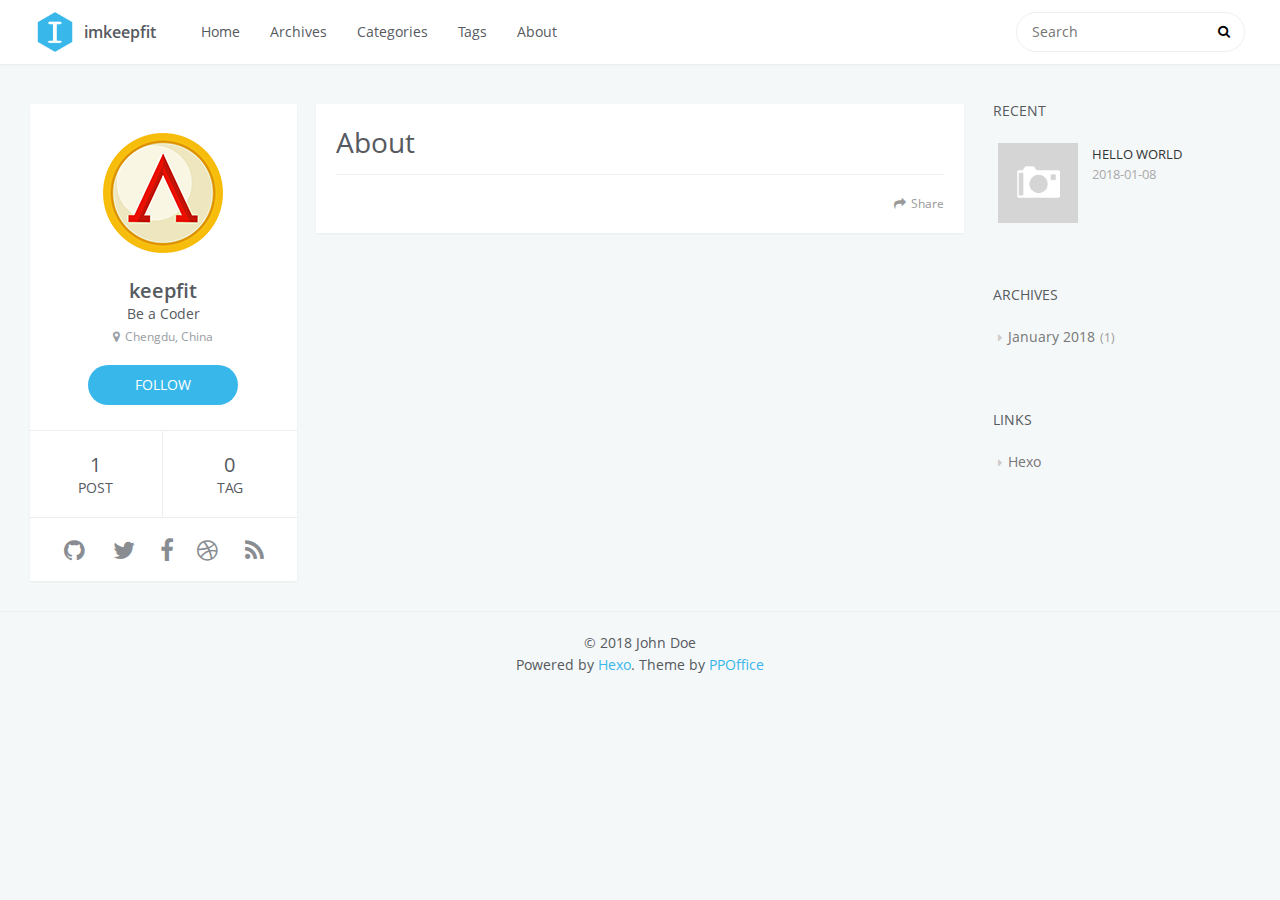
==== commit 2dbd1ed9: "“update”" ====
--- a/about/index.html
+++ b/about/index.html
@@ -77,7 +77,7 @@
             <div id="search-form-wrap">
 
     <form class="search-form">
-        <input type="text" class="ins-search-input search-form-input" placeholder="Buscar" />
+        <input type="text" class="ins-search-input search-form-input" placeholder="Search" />
         <button type="submit" class="search-form-submit"></button>
     </form>
     <div class="ins-search">
@@ -96,10 +96,10 @@
 (function (window) {
     var INSIGHT_CONFIG = {
         TRANSLATION: {
-            POSTS: 'Entradas',
+            POSTS: 'Posts',
             PAGES: 'Pages',
-            CATEGORIES: 'Categorias',
-            TAGS: 'Etiquetas',
+            CATEGORIES: 'Categories',
+            TAGS: 'Tags',
             UNTITLED: '(Untitled)',
         },
         ROOT_URL: '/',
@@ -130,7 +130,7 @@
                 <td>
                     
     <div class="search-form">
-        <input type="text" class="ins-search-input search-form-input" placeholder="Buscar" />
+        <input type="text" class="ins-search-input search-form-input" placeholder="Search" />
     </div>
 
                 </td>
@@ -150,16 +150,16 @@
             <h2 id="name">keepfit</h2>
             <h3 id="title">Be a Coder</h3>
             <span id="location"><i class="fa fa-map-marker"></i>Chengdu, China</span>
-            <a id="follow" target="_blank" href="https://github.com/keepfit">SEGUIR</a>
+            <a id="follow" target="_blank" href="https://github.com/keepfit">FOLLOW</a>
         </div>
         <div class="article-info profile-block">
             <div class="article-info-block">
                 1
-                <span>Entrada</span>
+                <span>post</span>
             </div>
             <div class="article-info-block">
                 0
-                <span>Etiqueta</span>
+                <span>tag</span>
             </div>
         </div>
         
@@ -235,7 +235,7 @@
 
 </div>
 
-    <a data-url="http://imkeepfit.com/about/index.html" data-id="cjc6ytbh00002nom800vgazk5" class="article-share-link"><i class="fa fa-share"></i>Compartir</a>
+    <a data-url="http://imkeepfit.com/about/index.html" data-id="cjc6ytbh00002nom800vgazk5" class="article-share-link"><i class="fa fa-share"></i>Share</a>
 <script>
     (function ($) {
         // Prevent duplicate binding
@@ -323,7 +323,7 @@
    
         
     <div class="widget-wrap">
-        <h3 class="widget-title">Recientes</h3>
+        <h3 class="widget-title">recent</h3>
         <div class="widget">
             <ul id="recent-post" class="">
                 
@@ -355,7 +355,7 @@
     
         
     <div class="widget-wrap">
-        <h3 class="widget-title">Archivos</h3>
+        <h3 class="widget-title">archives</h3>
         <div class="widget">
             <ul class="archive-list"><li class="archive-list-item"><a class="archive-list-link" href="/archives/2018/01/">January 2018</a><span class="archive-list-count">1</span></li></ul>
         </div>
@@ -368,7 +368,7 @@
     
         
     <div class="widget-wrap widget-list">
-        <h3 class="widget-title">Links</h3>
+        <h3 class="widget-title">links</h3>
         <div class="widget">
             <ul>
                 
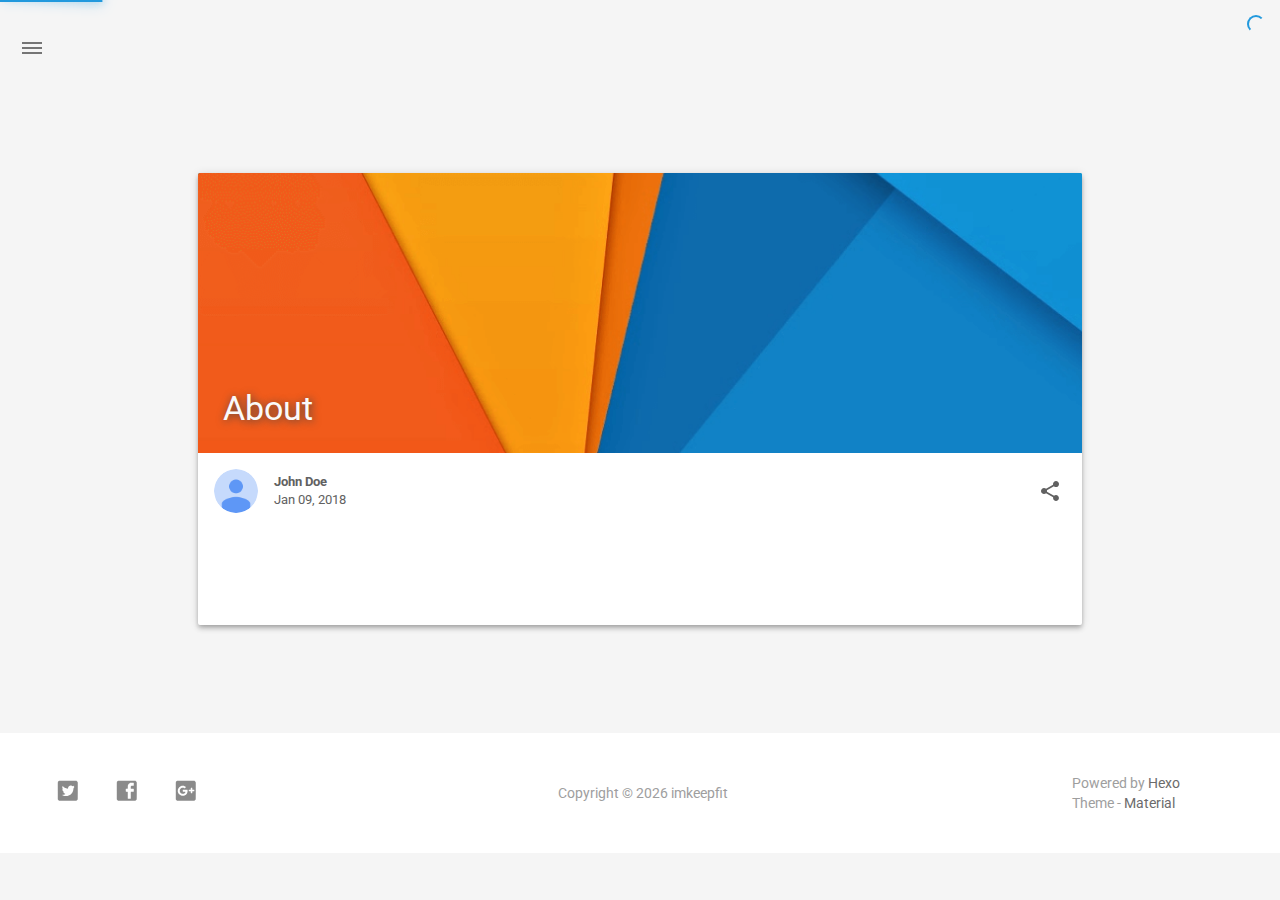
==== commit 3eac9cfa: "“update”" ====
--- a/about/index.html
+++ b/about/index.html
@@ -1,424 +1,797 @@
 <!DOCTYPE html>
-<html>
-<head>
+<html style="display: none;" >
+    <head>
     <meta charset="utf-8">
-    
-    <title>About | imkeepfit</title>
-    <meta name="viewport" content="width=device-width, initial-scale=1, maximum-scale=1" />
-    <meta property="og:type" content="website">
-<meta property="og:title" content="About">
-<meta property="og:url" content="http://imkeepfit.com/about/index.html">
-<meta property="og:site_name" content="imkeepfit">
-<meta property="og:updated_time" content="2018-01-08T08:10:37.614Z">
-<meta name="twitter:card" content="summary">
-<meta name="twitter:title" content="About">
-    
-
-    
-        <link rel="alternate" href="/" title="imkeepfit" type="application/atom+xml" />
-    
-
-    
-
-    <link rel="stylesheet" href="/libs/font-awesome/css/font-awesome.min.css">
-    <link rel="stylesheet" href="/libs/open-sans/styles.css">
-    <link rel="stylesheet" href="/libs/source-code-pro/styles.css">
-
-    <link rel="stylesheet" href="/css/style.css">
-
-    <script src="/libs/jquery/2.1.3/jquery.min.js"></script>
-    
-    
-        <link rel="stylesheet" href="/libs/lightgallery/css/lightgallery.min.css">
-    
-    
-        <link rel="stylesheet" href="/libs/justified-gallery/justifiedGallery.min.css">
-    
-    
-    
-    
-
+    <!--
+        © Material Theme
+        https://github.com/viosey/hexo-theme-material
+        Version: 1.5.2 -->
+    <script>
+        window.materialVersion = "1.5.2"
+        // Delete localstorage with these tags
+        window.oldVersion = [
+            'codestartv1',
+            '1.3.4',
+            '1.4.0',
+            '1.4.0b1',
+            '1.5.0'
+        ]
+    </script>
+
+    <!-- dns prefetch -->
+    <meta http-equiv="x-dns-prefetch-control" content="on">
+
+
+
+
+
+
+
+
+
+
+
+
+
+
+    <!-- Meta & Info -->
+    <meta http-equiv="X-UA-Compatible" content="IE=Edge,chrome=1">
+    <meta name="renderer" content="webkit">
+    <meta name="viewport" content="width=device-width, initial-scale=1, user-scalable=no">
+
+    <!-- Title -->
+    
+    <title>
+        
+            About | 
+        
+        imkeepfit
+    </title>
+
+    <!-- Favicons -->
+    <link rel="icon shortcut" type="image/ico" href="/img/favicon.png">
+    <link rel="icon" href="/img/favicon.png">
+
+    <meta name="format-detection" content="telephone=no"/>
+    <meta name="description" itemprop="description" content="">
+    <meta name="keywords" content="">
+    <meta name="theme-color" content="#0097A7">
+
+    <!-- Disable Fucking Bloody Baidu Tranformation -->
+    <meta http-equiv="Cache-Control" content="no-transform" />
+    <meta http-equiv="Cache-Control" content="no-siteapp" />
+
+    <!--[if lte IE 9]>
+        <link rel="stylesheet" href="/css/ie-blocker.css">
+
+        
+            <script src="/js/ie-blocker.en.js"></script>
+        
+    <![endif]-->
+
+    <!-- Import lsloader -->
+    <script>(function(){window.lsloader={jsRunSequence:[],jsnamemap:{},cssnamemap:{}};lsloader.removeLS=function(a){try{localStorage.removeItem(a)}catch(b){}};lsloader.setLS=function(a,c){try{localStorage.setItem(a,c)}catch(b){}};lsloader.getLS=function(a){var c="";try{c=localStorage.getItem(a)}catch(b){c=""}return c};versionString="/*"+(window.materialVersion||"unknownVersion")+"*/";lsloader.clean=function(){try{var b=[];for(var a=0;a<localStorage.length;a++){b.push(localStorage.key(a))}b.forEach(function(e){var f=lsloader.getLS(e);if(window.oldVersion){var d=window.oldVersion.reduce(function(g,h){return g||f.indexOf("/*"+h+"*/")!==-1},false);if(d){lsloader.removeLS(e)}}})}catch(c){}};lsloader.clean();lsloader.load=function(f,a,b,d){if(typeof b==="boolean"){d=b;b=undefined}d=d||false;b=b||function(){};var e;e=this.getLS(f);if(e&&e.indexOf(versionString)===-1){this.removeLS(f);this.requestResource(f,a,b,d);return}if(e){var c=e.split(versionString)[0];if(c!=a){console.log("reload:"+a);this.removeLS(f);this.requestResource(f,a,b,d);return}e=e.split(versionString)[1];if(d){this.jsRunSequence.push({name:f,code:e});this.runjs(a,f,e)}else{document.getElementById(f).appendChild(document.createTextNode(e));b()}}else{this.requestResource(f,a,b,d)}};lsloader.requestResource=function(b,e,a,c){var d=this;if(c){this.iojs(e,b,function(h,f,g){d.setLS(f,h+versionString+g);d.runjs(h,f,g)})}else{this.iocss(e,b,function(f){document.getElementById(b).appendChild(document.createTextNode(f));d.setLS(b,e+versionString+f)},a)}};lsloader.iojs=function(d,b,g){var a=this;a.jsRunSequence.push({name:b,code:""});try{var f=new XMLHttpRequest();f.open("get",d,true);f.onreadystatechange=function(){if(f.readyState==4){if((f.status>=200&&f.status<300)||f.status==304){if(f.response!=""){g(d,b,f.response);return}}a.jsfallback(d,b)}};f.send(null)}catch(c){a.jsfallback(d,b)}};lsloader.iocss=function(f,c,h,a){var b=this;try{var g=new XMLHttpRequest();g.open("get",f,true);g.onreadystatechange=function(){if(g.readyState==4){if((g.status>=200&&g.status<300)||g.status==304){if(g.response!=""){h(g.response);a();return}}b.cssfallback(f,c,a)}};g.send(null)}catch(d){b.cssfallback(f,c,a)}};lsloader.iofonts=function(f,c,h,a){var b=this;try{var g=new XMLHttpRequest();g.open("get",f,true);g.onreadystatechange=function(){if(g.readyState==4){if((g.status>=200&&g.status<300)||g.status==304){if(g.response!=""){h(g.response);a();return}}b.cssfallback(f,c,a)}};g.send(null)}catch(d){b.cssfallback(f,c,a)}};lsloader.runjs=function(f,c,e){if(!!c&&!!e){for(var b in this.jsRunSequence){if(this.jsRunSequence[b].name==c){this.jsRunSequence[b].code=e}}}if(!!this.jsRunSequence[0]&&!!this.jsRunSequence[0].code&&this.jsRunSequence[0].status!="failed"){var a=document.createElement("script");a.appendChild(document.createTextNode(this.jsRunSequence[0].code));a.type="text/javascript";document.getElementsByTagName("head")[0].appendChild(a);this.jsRunSequence.shift();if(this.jsRunSequence.length>0){this.runjs()}}else{if(!!this.jsRunSequence[0]&&this.jsRunSequence[0].status=="failed"){var d=this;var a=document.createElement("script");a.src=this.jsRunSequence[0].path;a.type="text/javascript";this.jsRunSequence[0].status="loading";a.onload=function(){d.jsRunSequence.shift();if(d.jsRunSequence.length>0){d.runjs()}};document.body.appendChild(a)}}};lsloader.tagLoad=function(b,a){this.jsRunSequence.push({name:a,code:"",path:b,status:"failed"});this.runjs()};lsloader.jsfallback=function(c,b){if(!!this.jsnamemap[b]){return}else{this.jsnamemap[b]=b}for(var a in this.jsRunSequence){if(this.jsRunSequence[a].name==b){this.jsRunSequence[a].code="";this.jsRunSequence[a].status="failed";this.jsRunSequence[a].path=c}}this.runjs()};lsloader.cssfallback=function(e,c,b){if(!!this.cssnamemap[c]){return}else{this.cssnamemap[c]=1}var d=document.createElement("link");d.type="text/css";d.href=e;d.rel="stylesheet";d.onload=d.onerror=b;var a=document.getElementsByTagName("script")[0];a.parentNode.insertBefore(d,a)};lsloader.runInlineScript=function(c,b){var a=document.getElementById(b).innerText;this.jsRunSequence.push({name:c,code:a});this.runjs()}})();</script>
+
+    <!-- Import queue -->
+    <script>function Queue(){this.dataStore=[];this.offer=b;this.poll=d;this.execNext=a;this.debug=false;this.startDebug=c;function b(e){if(this.debug){console.log("Offered a Queued Function.")}if(typeof e==="function"){this.dataStore.push(e)}else{console.log("You must offer a function.")}}function d(){if(this.debug){console.log("Polled a Queued Function.")}return this.dataStore.shift()}function a(){var e=this.poll();if(e!==undefined){if(this.debug){console.log("Run a Queued Function.")}e()}}function c(){this.debug=true}}var queue=new Queue();</script>
+
+    <!-- Import CSS -->
+    
+        <style id="material_css"></style><script>if(typeof window.lsLoadCSSMaxNums === "undefined")window.lsLoadCSSMaxNums = 0;window.lsLoadCSSMaxNums++;lsloader.load("material_css","/css/material.min.css?Z7a72R1E4SxzBKR/WGctOA==",function(){if(typeof window.lsLoadCSSNums === "undefined")window.lsLoadCSSNums = 0;window.lsLoadCSSNums++;if(window.lsLoadCSSNums == window.lsLoadCSSMaxNums)document.documentElement.style.display="";}, false)</script>
+        <style id="style_css"></style><script>if(typeof window.lsLoadCSSMaxNums === "undefined")window.lsLoadCSSMaxNums = 0;window.lsLoadCSSMaxNums++;lsloader.load("style_css","/css/style.min.css?MKetZV3cUTfDxvMffaOezg==",function(){if(typeof window.lsLoadCSSNums === "undefined")window.lsLoadCSSNums = 0;window.lsLoadCSSNums++;if(window.lsLoadCSSNums == window.lsLoadCSSMaxNums)document.documentElement.style.display="";}, false)</script>
+
+        
+
+    
+
+    
+
+    <!-- Config CSS -->
+
+<!-- Other Styles -->
+<style>
+  body, html {
+    font-family: Roboto, "Helvetica Neue", Helvetica, "PingFang SC", "Hiragino Sans GB", "Microsoft YaHei", "微软雅黑", Arial, sans-serif;
+    overflow-x: hidden !important;
+  }
+  
+  code {
+    font-family: Consolas, Monaco, 'Andale Mono', 'Ubuntu Mono', monospace;
+  }
+
+  a {
+    color: #00838F;
+  }
+
+  .mdl-card__media,
+  #search-label,
+  #search-form-label:after,
+  #scheme-Paradox .hot_tags-count,
+  #scheme-Paradox .sidebar_archives-count,
+  #scheme-Paradox .sidebar-colored .sidebar-header,
+  #scheme-Paradox .sidebar-colored .sidebar-badge{
+    background-color: #0097A7 !important;
+  }
+
+  /* Sidebar User Drop Down Menu Text Color */
+  #scheme-Paradox .sidebar-colored .sidebar-nav>.dropdown>.dropdown-menu>li>a:hover,
+  #scheme-Paradox .sidebar-colored .sidebar-nav>.dropdown>.dropdown-menu>li>a:focus {
+    color: #0097A7 !important;
+  }
+
+  #post_entry-right-info,
+  .sidebar-colored .sidebar-nav li:hover > a,
+  .sidebar-colored .sidebar-nav li:hover > a i,
+  .sidebar-colored .sidebar-nav li > a:hover,
+  .sidebar-colored .sidebar-nav li > a:hover i,
+  .sidebar-colored .sidebar-nav li > a:focus i,
+  .sidebar-colored .sidebar-nav > .open > a,
+  .sidebar-colored .sidebar-nav > .open > a:hover,
+  .sidebar-colored .sidebar-nav > .open > a:focus,
+  #ds-reset #ds-ctx .ds-ctx-entry .ds-ctx-head a {
+    color: #0097A7 !important;
+  }
+
+  .toTop {
+    background: #757575 !important;
+  }
+
+  .material-layout .material-post>.material-nav,
+  .material-layout .material-index>.material-nav,
+  .material-nav a {
+    color: #757575;
+  }
+
+  #scheme-Paradox .MD-burger-layer {
+    background-color: #757575;
+  }
+
+  #scheme-Paradox #post-toc-trigger-btn {
+    color: #757575;
+  }
+
+  .post-toc a:hover {
+    color: #00838F;
+    text-decoration: underline;
+  }
+
+</style>
+
+
+<!-- Theme Background Related-->
+
+    <style>
+      body{
+        background-color: #F5F5F5;
+      }
+
+      /* blog_info bottom background */
+      #scheme-Paradox .material-layout .something-else .mdl-card__supporting-text{
+        background-color: #fff;
+      }
+    </style>
+
+
+
+
+<!-- Fade Effect -->
+
+    <style>
+      .fade {
+        transition: all 800ms linear;
+        -webkit-transform: translate3d(0,0,0);
+        -moz-transform: translate3d(0,0,0);
+        -ms-transform: translate3d(0,0,0);
+        -o-transform: translate3d(0,0,0);
+        transform: translate3d(0,0,0);
+        opacity: 1;
+      }
+
+      .fade.out{
+        opacity: 0;
+      }
+    </style>
+
+
+<!-- Import Font -->
+<!-- Import Roboto -->
+
+    <link href="https://fonts.googleapis.com/css?family=Roboto:300,400,500" rel="stylesheet">
+
+
+<!-- Import Material Icons -->
+
+
+    <style id="material_icons"></style><script>if(typeof window.lsLoadCSSMaxNums === "undefined")window.lsLoadCSSMaxNums = 0;window.lsLoadCSSMaxNums++;lsloader.load("material_icons","/css/material-icons.css?pqhB/Rd/ab0H2+kZp0RDmw==",function(){if(typeof window.lsLoadCSSNums === "undefined")window.lsLoadCSSNums = 0;window.lsLoadCSSNums++;if(window.lsLoadCSSNums == window.lsLoadCSSMaxNums)document.documentElement.style.display="";}, false)</script>
+
+
+
+
+    <!-- Import jQuery -->
+    
+        <script>lsloader.load("jq_js","/js/jquery.min.js?qcusAULNeBksqffqUM2+Ig==", true)</script>
+    
+
+    <!-- WebAPP Icons -->
+    <meta name="mobile-web-app-capable" content="yes">
+    <meta name="application-name" content="imkeepfit">
+    <meta name="msapplication-starturl" content="http://imkeepfit.com/about/">
+    <meta name="msapplication-navbutton-color" content="#0097A7">
+    <meta name="apple-mobile-web-app-capable" content="yes">
+    <meta name="apple-mobile-web-app-title" content="imkeepfit">
+    <meta name="apple-mobile-web-app-status-bar-style" content="black">
+    <link rel="apple-touch-icon" href="/img/favicon.png">
+
+    <!-- Site Verification -->
+    
+    
+
+    <!-- RSS -->
+    
+
+    <!-- The Open Graph protocol -->
+    <meta property="og:url" content="http://imkeepfit.com/about/">
+    <meta property="og:type" content="blog">
+    <meta property="og:title" content="About | imkeepfit">
+    <meta property="og:image" content="/img/favicon.png">
+    <meta property="og:description" content="">
+    
+
+    
+
+    <!-- The Twitter Card protocol -->
+    <meta name="twitter:card" content="summary_large_image">
+
+    <!-- Add canonical link for SEO -->
+    
+        <link rel="canonical" href="http://imkeepfit.com/about/index.html" />
+    
+
+    <!-- Structured-data for SEO -->
+    
+        
+
+
+
+    
+
+    <!-- Analytics -->
+    
+    
+    
+
+    <!-- Custom Head -->
+    
 
 </head>
 
-<body>
-    <div id="container">
-        <header id="header">
-    <div id="header-main" class="header-inner">
-        <div class="outer">
-            <a href="/" id="logo">
-                <i class="logo"></i>
-                <span class="site-title">imkeepfit</span>
-            </a>
-            <nav id="main-nav">
-                
-                    <a class="main-nav-link" href="/.">Home</a>
-                
-                    <a class="main-nav-link" href="/archives">Archives</a>
-                
-                    <a class="main-nav-link" href="/categories">Categories</a>
-                
-                    <a class="main-nav-link" href="/tags">Tags</a>
-                
-                    <a class="main-nav-link" href="/about">About</a>
-                
-            </nav>
-            
-                
-                <nav id="sub-nav">
-                    <div class="profile" id="profile-nav">
-                        <a id="profile-anchor" href="javascript:;">
-                            <img class="avatar" src="/css/images/avatar.png" />
-                            <i class="fa fa-caret-down"></i>
-                        </a>
-                    </div>
-                </nav>
-            
-            <div id="search-form-wrap">
-
-    <form class="search-form">
-        <input type="text" class="ins-search-input search-form-input" placeholder="Search" />
-        <button type="submit" class="search-form-submit"></button>
-    </form>
-    <div class="ins-search">
-    <div class="ins-search-mask"></div>
-    <div class="ins-search-container">
-        <div class="ins-input-wrapper">
-            <input type="text" class="ins-search-input" placeholder="Type something..." />
-            <span class="ins-close ins-selectable"><i class="fa fa-times-circle"></i></span>
+
+    
+        <body id="scheme-Paradox" class="lazy">
+            <div class="material-layout  mdl-js-layout has-drawer is-upgraded">
+                
+
+                <!-- Main Container -->
+                <main class="material-layout__content" id="main">
+
+                    <!-- Top Anchor -->
+                    <div id="top"></div>
+
+                    
+                        <!-- Hamburger Button -->
+                        <button class="MD-burger-icon sidebar-toggle">
+                            <span class="MD-burger-layer"></span>
+                        </button>
+                    
+
+                    <!-- Post TOC -->
+
+
+<!-- Layouts -->
+
+    <!-- Post Module -->
+    <div class="material-post_container">
+
+        <div class="material-post mdl-grid">
+            <div class="mdl-card mdl-shadow--4dp mdl-cell mdl-cell--12-col">
+
+                <!-- Post Header(Thumbnail & Title) -->
+                
+    <!-- Paradox Post Header -->
+    
+        
+            <!-- Random Thumbnail -->
+            <div class="post_thumbnail-random mdl-card__media mdl-color-text--grey-50">
+            <script type="text/ls-javascript" id="post-thumbnail-script">
+    var randomNum = Math.floor(Math.random() * 19 + 1);
+
+    $('.post_thumbnail-random').attr('data-original', '/img/random/material-' + randomNum + '.png');
+    $('.post_thumbnail-random').addClass('lazy');
+</script>
+
+        
+    
+            <p class="article-headline-p">
+                About
+            </p>
         </div>
-        <div class="ins-section-wrapper">
-            <div class="ins-section-container"></div>
+
+
+
+
+
+                
+                    <!-- Paradox Post Info -->
+                    <div class="mdl-color-text--grey-700 mdl-card__supporting-text meta">
+
+    <!-- Author Avatar -->
+    <div id="author-avatar">
+        <img src="/img/avatar.png" width="44px" height="44px" alt="Author Avatar"/>
+    </div>
+    <!-- Author Name & Date -->
+    <div>
+        <strong>John Doe</strong>
+        <span>Jan 09, 2018</span>
+    </div>
+
+    <div class="section-spacer"></div>
+
+    <!-- Favorite -->
+    <!--
+        <button id="article-functions-like-button" class="mdl-button mdl-js-button mdl-js-ripple-effect mdl-button--icon btn-like">
+            <i class="material-icons" role="presentation">favorite</i>
+            <span class="visuallyhidden">favorites</span>
+        </button>
+    -->
+
+    <!-- Qrcode -->
+    
+
+    <!-- Tags (bookmark) -->
+    
+
+    <!-- Share -->
+    
+        <button id="article-fuctions-share-button" class="mdl-button mdl-js-button mdl-js-ripple-effect mdl-button--icon">
+    <i class="material-icons" role="presentation">share</i>
+    <span class="visuallyhidden">share</span>
+</button>
+<ul class="mdl-menu mdl-menu--bottom-right mdl-js-menu mdl-js-ripple-effect" for="article-fuctions-share-button">
+    
+
+    
+
+    <!-- Share Weibo -->
+    
+        <a class="post_share-link" href="http://service.weibo.com/share/share.php?appkey=&title=About&url=http://imkeepfit.com/about/index.html&pic=http://imkeepfit.com/img/favicon.png&searchPic=false&style=simple" target="_blank">
+            <li class="mdl-menu__item">
+                شارك على Weibo
+            </li>
+        </a>
+    
+
+    <!-- Share Twitter -->
+    
+        <a class="post_share-link" href="https://twitter.com/intent/tweet?text=About&url=http://imkeepfit.com/about/index.html&via=John Doe" target="_blank">
+            <li class="mdl-menu__item">
+                شارك على Twitter
+            </li>
+        </a>
+    
+
+    <!-- Share Facebook -->
+    
+        <a class="post_share-link" href="https://www.facebook.com/sharer/sharer.php?u=http://imkeepfit.com/about/index.html" target="_blank">
+            <li class="mdl-menu__item">
+                شارك على Facebook
+            </li>
+        </a>
+    
+
+    <!-- Share Google+ -->
+    
+        <a class="post_share-link" href="https://plus.google.com/share?url=http://imkeepfit.com/about/index.html" target="_blank">
+            <li class="mdl-menu__item">
+                شارك على Google+
+            </li>
+        </a>
+    
+
+    <!-- Share LinkedIn -->
+    
+
+    <!-- Share QQ -->
+    
+
+    <!-- Share Telegram -->
+    
+</ul>
+
+    
+</div>
+
+                
+
+                <!-- Post Content -->
+                <div id="post-content" class="mdl-color-text--grey-700 mdl-card__supporting-text fade out">
+    
+        
+        
+    
+
+    
+</div>
+
+
+                
+
+                <!-- Post Comments -->
+                
+                    
+                
+            </div>
+
+            <!-- Post Prev & Next Nav -->
+            <nav class="material-nav mdl-color-text--grey-50 mdl-cell mdl-cell--12-col">
+    <!-- Prev Nav -->
+    
+
+    <!-- Section Spacer -->
+    <div class="section-spacer"></div>
+
+    <!-- Next Nav -->
+    
+</nav>
+
         </div>
     </div>
+
+
+
+                    
+                        <!-- Overlay For Active Sidebar -->
+<div class="sidebar-overlay"></div>
+
+<!-- Material sidebar -->
+<aside id="sidebar" class="sidebar sidebar-colored sidebar-fixed-left" role="navigation">
+    <div id="sidebar-main">
+        <!-- Sidebar Header -->
+        <div class="sidebar-header header-cover" style="background-image: url(/img/sidebar_header.png);">
+    <!-- Top bar -->
+    <div class="top-bar"></div>
+
+    <!-- Sidebar toggle button -->
+    <button type="button" class="sidebar-toggle mdl-button mdl-js-button mdl-js-ripple-effect mdl-button--icon" style="display: initial;" data-upgraded=",MaterialButton,MaterialRipple">
+        <i class="material-icons">clear_all</i>
+        <span class="mdl-button__ripple-container">
+            <span class="mdl-ripple">
+            </span>
+        </span>
+    </button>
+
+    <!-- Sidebar Avatar -->
+    <div class="sidebar-image">
+        <img src="/img/avatar.png" alt="John Doe's avatar">
+    </div>
+
+    <!-- Sidebar Email -->
+    <a data-toggle="dropdown" class="sidebar-brand" href="#settings-dropdown">
+        youremail@email.com
+        <b class="caret"></b>
+    </a>
 </div>
-<script>
-(function (window) {
-    var INSIGHT_CONFIG = {
-        TRANSLATION: {
-            POSTS: 'Posts',
-            PAGES: 'Pages',
-            CATEGORIES: 'Categories',
-            TAGS: 'Tags',
-            UNTITLED: '(Untitled)',
-        },
-        ROOT_URL: '/',
-        CONTENT_URL: '/content.json',
-    };
-    window.INSIGHT_CONFIG = INSIGHT_CONFIG;
-})(window);
-</script>
-<script src="/js/insight.js"></script>
-
+
+
+        <!-- Sidebar Navigation  -->
+        <ul class="nav sidebar-nav">
+    <!-- User dropdown  -->
+    <li class="dropdown">
+        <ul id="settings-dropdown" class="dropdown-menu">
+            
+                <li>
+                    <a href="#" target="_blank" title="Email Me">
+                        
+                            <i class="material-icons sidebar-material-icons sidebar-indent-left1pc-element">email</i>
+                        
+                        Email Me
+                    </a>
+                </li>
+            
+        </ul>
+    </li>
+
+    <!-- Homepage -->
+    
+        <li id="sidebar-first-li">
+            <a href="/">
+                
+                    <i class="material-icons sidebar-material-icons">home</i>
+                
+                الرئيسية
+            </a>
+        </li>
+        
+    
+
+    <!-- Archives  -->
+    
+        <li class="dropdown">
+            <a href="#" class="ripple-effect dropdown-toggle" data-toggle="dropdown">
+                
+                    <i class="material-icons sidebar-material-icons">inbox</i>
+                
+                    أرشيف
+                <b class="caret"></b>
+            </a>
+            <ul class="dropdown-menu">
+            <li>
+                <a class="sidebar_archives-link" href="/archives/2018/01/">January 2018<span class="sidebar_archives-count">1</span></a>
+            </ul>
+        </li>
+        
+    
+
+    <!-- Categories  -->
+    
+
+    <!-- Pages  -->
+    
+
+    <!-- Article Number  -->
+    
+</ul>
+
+
+        <!-- Sidebar Footer -->
+        <!--
+I'm glad you use this theme, the development is no so easy, I hope you can keep the copyright, I will thank you so much.
+If you still want to delete the copyrights, could you still retain the first one? Which namely "Theme Material"
+It will not impact the appearance and can give developers a lot of support :)
+
+很高兴您使用并喜欢该主题，开发不易 十分谢谢与希望您可以保留一下版权声明。
+如果您仍然想删除的话 能否只保留第一项呢？即 "Theme Material"
+它不会影响美观并可以给开发者很大的支持和动力。 :)
+-->
+
+<!-- Sidebar Divider -->
+
+    <div class="sidebar-divider"></div>
+
+
+<!-- Theme Material -->
+
+    <a href="https://github.com/viosey/hexo-theme-material"  class="sidebar-footer-text-a" target="_blank">
+        <div class="sidebar-text mdl-button mdl-js-button mdl-js-ripple-effect sidebar-footer-text-div" data-upgraded=",MaterialButton,MaterialRipple">
+            سمة - Material
+            <span class="sidebar-badge badge-circle">i</span>
+        </div>
+    </a>
+
+
+<!-- Help & Support -->
+<!--
+
+-->
+
+<!-- Feedback -->
+<!--
+
+-->
+
+<!-- About Theme -->
+<!--
+
+-->
+
+    </div>
+
+    <!-- Sidebar Image -->
+    
+
+</aside>
+
+                    
+
+                    
+
+                    <!--Footer-->
+<footer class="mdl-mini-footer" id="bottom">
+    
+        <!-- Paradox Footer Left Section -->
+        <div class="mdl-mini-footer--left-section sns-list">
+    <!-- Twitter -->
+    
+        <a href="https://twitter.com/twitter" target="_blank">
+            <button class="mdl-mini-footer--social-btn social-btn footer-sns-twitter">
+                <span class="visuallyhidden">Twitter</span>
+            </button><!--
+     --></a>
+    
+
+    <!-- Facebook -->
+    
+        <a href="https://www.facebook.com/facebook" target="_blank">
+            <button class="mdl-mini-footer--social-btn social-btn footer-sns-facebook">
+                <span class="visuallyhidden">Facebook</span>
+            </button><!--
+     --></a>
+    
+
+    <!-- Google + -->
+    
+        <a href="https://www.google.com/" target="_blank">
+            <button class="mdl-mini-footer--social-btn social-btn footer-sns-gplus">
+                <span class="visuallyhidden">Google Plus</span>
+            </button><!--
+     --></a>
+    
+
+    <!-- Weibo -->
+    
+
+    <!-- Instagram -->
+    
+
+    <!-- Tumblr -->
+    
+
+    <!-- Github -->
+    
+
+    <!-- LinkedIn -->
+    
+
+    <!-- Zhihu -->
+    
+
+    <!-- Bilibili -->
+    
+
+    <!-- Telegram -->
+    
+    
+    <!-- V2EX -->
+    
 </div>
+
+
+        <!--Copyright-->
+        <div id="copyright">
+            Copyright&nbsp;©<script type="text/javascript">var fd = new Date();document.write("&nbsp;" + fd.getFullYear() + "&nbsp;");</script>imkeepfit
+            
         </div>
-    </div>
-    <div id="main-nav-mobile" class="header-sub header-inner">
-        <table class="menu outer">
-            <tr>
-                
-                    <td><a class="main-nav-link" href="/.">Home</a></td>
-                
-                    <td><a class="main-nav-link" href="/archives">Archives</a></td>
-                
-                    <td><a class="main-nav-link" href="/categories">Categories</a></td>
-                
-                    <td><a class="main-nav-link" href="/tags">Tags</a></td>
-                
-                    <td><a class="main-nav-link" href="/about">About</a></td>
-                
-                <td>
-                    
-    <div class="search-form">
-        <input type="text" class="ins-search-input search-form-input" placeholder="Search" />
-    </div>
-
-                </td>
-            </tr>
-        </table>
-    </div>
-</header>
-
-        <div class="outer">
-            
-                
-
-<aside id="profile">
-    <div class="inner profile-inner">
-        <div class="base-info profile-block">
-            <img id="avatar" src="/css/images/avatar.png" />
-            <h2 id="name">keepfit</h2>
-            <h3 id="title">Be a Coder</h3>
-            <span id="location"><i class="fa fa-map-marker"></i>Chengdu, China</span>
-            <a id="follow" target="_blank" href="https://github.com/keepfit">FOLLOW</a>
-        </div>
-        <div class="article-info profile-block">
-            <div class="article-info-block">
-                1
-                <span>post</span>
-            </div>
-            <div class="article-info-block">
-                0
-                <span>tag</span>
+
+        <!-- Paradox Footer Right Section -->
+
+        <!--
+        I am glad you use this theme, the development is no so easy, I hope you can keep the copyright.
+        It will not impact the appearance and can give developers a lot of support :)
+
+        很高兴您使用该主题，开发不易，希望您可以保留一下版权声明。
+        它不会影响美观并可以给开发者很大的支持。 :)
+        -->
+
+        <div class="mdl-mini-footer--right-section">
+            <div>
+                <div class="footer-develop-div">Powered by <a href="https://hexo.io" target="_blank" class="footer-develop-a">Hexo</a></div>
+                <div class="footer-develop-div">Theme - <a href="https://github.com/viosey/hexo-theme-material" target="_blank" class="footer-develop-a">Material</a></div>
             </div>
         </div>
-        
-        <div class="profile-block social-links">
-            <table>
-                <tr>
-                    
-                    
-                    <td>
-                        <a href="https://github.com/keepfit" target="_blank" title="github" class=tooltip>
-                            <i class="fa fa-github"></i>
-                        </a>
-                    </td>
-                    
-                    <td>
-                        <a href="/" target="_blank" title="twitter" class=tooltip>
-                            <i class="fa fa-twitter"></i>
-                        </a>
-                    </td>
-                    
-                    <td>
-                        <a href="/" target="_blank" title="facebook" class=tooltip>
-                            <i class="fa fa-facebook"></i>
-                        </a>
-                    </td>
-                    
-                    <td>
-                        <a href="/" target="_blank" title="dribbble" class=tooltip>
-                            <i class="fa fa-dribbble"></i>
-                        </a>
-                    </td>
-                    
-                    <td>
-                        <a href="/" target="_blank" title="rss" class=tooltip>
-                            <i class="fa fa-rss"></i>
-                        </a>
-                    </td>
-                    
-                </tr>
-            </table>
-        </div>
-        
-    </div>
-</aside>
-
-            
-            <section id="main"><article id="page-" class="article article-type-page" itemscope itemprop="blogPost">
-    <div class="article-inner">
-        
-        
-            <header class="article-header">
-                
-    
-        <h1 class="article-title" itemprop="name">
-            About
-        </h1>
-    
-
-                
-            </header>
-        
-        
-        <div class="article-entry" itemprop="articleBody">
-        
-            
-            
-        
-        </div>
-        <footer class="article-footer">
-            <div class="share-container">
-
-
-
-</div>
-
-    <a data-url="http://imkeepfit.com/about/index.html" data-id="cjc6ytbh00002nom800vgazk5" class="article-share-link"><i class="fa fa-share"></i>Share</a>
+    
+</footer>
+
+
+                    <!-- Import JS File -->
+
+    <script>lsloader.load("lazyload_js","/js/lazyload.min.js?1BcfzuNXqV+ntF6gq+5X3Q==", true)</script>
+
+
+
+    <script>lsloader.load("js_js","/js/js.min.js?V/53wGualMuiPM3xoetD5Q==", true)</script>
+
+
+
+    <script>lsloader.load("np_js","/js/nprogress.js?pl3Qhb9lvqR1FlyLUna1Yw==", true)</script>
+
+
+<script type="text/ls-javascript" id="NProgress-script">
+    NProgress.configure({
+        showSpinner: true
+    });
+    NProgress.start();
+    $('#nprogress .bar').css({
+        'background': '#29d'
+    });
+    $('#nprogress .peg').css({
+        'box-shadow': '0 0 10px #29d, 0 0 15px #29d'
+    });
+    $('#nprogress .spinner-icon').css({
+        'border-top-color': '#29d',
+        'border-left-color': '#29d'
+    });
+    setTimeout(function() {
+        NProgress.done();
+        $('.fade').removeClass('out');
+    }, 800);
+</script>
+
+
+
+
+
+
+
+
+
+
+
+
+
+<!-- UC Browser Compatible -->
 <script>
-    (function ($) {
-        // Prevent duplicate binding
-        if (typeof(__SHARE_BUTTON_BINDED__) === 'undefined' || !__SHARE_BUTTON_BINDED__) {
-            __SHARE_BUTTON_BINDED__ = true;
-        } else {
-            return;
+	var agent = navigator.userAgent.toLowerCase();
+	if(agent.indexOf('ucbrowser')>0) {
+		document.write('<link rel="stylesheet" href="/css/uc.css">');
+	   alert('由于 UC 浏览器使用极旧的内核，而本网站使用了一些新的特性。\n为了您能更好的浏览，推荐使用 Chrome 或 Firefox 浏览器。');
+	}
+</script>
+
+<!-- Import prettify js  -->
+
+
+
+<!-- Window Load -->
+<!-- add class for prettify -->
+<script type="text/ls-javascript" id="window-load">
+    $(window).on('load', function() {
+        // Post_Toc parent position fixed
+        $('.post-toc-wrap').parent('.mdl-menu__container').css('position', 'fixed');
+    });
+
+    
+    
+</script>
+
+<!-- MathJax Load-->
+
+
+<!-- Bing Background -->
+
+
+<script type="text/ls-javascript" id="lazy-load">
+    // Offer LazyLoad
+    queue.offer(function(){
+        $('.lazy').lazyload({
+            effect : 'show'
+        });
+    });
+
+    // Start Queue
+    $(document).ready(function(){
+        setInterval(function(){
+            queue.execNext();
+        },200);
+    });
+</script>
+
+<!-- Custom Footer -->
+
+
+
+<script>
+    (function(){
+        var scriptList = document.querySelectorAll('script[type="text/ls-javascript"]')
+
+        for (var i = 0; i < scriptList.length; ++i) {
+            var item = scriptList[i];
+            lsloader.runInlineScript(item.id,item.id);
         }
-        $('body').on('click', function() {
-            $('.article-share-box.on').removeClass('on');
-        }).on('click', '.article-share-link', function(e) {
-            e.stopPropagation();
-
-            var $this = $(this),
-                url = $this.attr('data-url'),
-                encodedUrl = encodeURIComponent(url),
-                id = 'article-share-box-' + $this.attr('data-id'),
-                offset = $this.offset(),
-                box;
-
-            if ($('#' + id).length) {
-                box = $('#' + id);
-
-                if (box.hasClass('on')){
-                    box.removeClass('on');
-                    return;
-                }
-            } else {
-                var html = [
-                    '<div id="' + id + '" class="article-share-box">',
-                        '<input class="article-share-input" value="' + url + '">',
-                        '<div class="article-share-links">',
-                            '<a href="https://twitter.com/intent/tweet?url=' + encodedUrl + '" class="fa fa-twitter article-share-twitter" target="_blank" title="Twitter"></a>',
-                            '<a href="https://www.facebook.com/sharer.php?u=' + encodedUrl + '" class="fa fa-facebook article-share-facebook" target="_blank" title="Facebook"></a>',
-                            '<a href="http://pinterest.com/pin/create/button/?url=' + encodedUrl + '" class="fa fa-pinterest article-share-pinterest" target="_blank" title="Pinterest"></a>',
-                            '<a href="https://plus.google.com/share?url=' + encodedUrl + '" class="fa fa-google article-share-google" target="_blank" title="Google+"></a>',
-                        '</div>',
-                    '</div>'
-                ].join('');
-
-              box = $(html);
-
-              $('body').append(box);
-            }
-
-            $('.article-share-box.on').hide();
-
-            box.css({
-                top: offset.top + 25,
-                left: offset.left
-            }).addClass('on');
-
-        }).on('click', '.article-share-box', function (e) {
-            e.stopPropagation();
-        }).on('click', '.article-share-box-input', function () {
-            $(this).select();
-        }).on('click', '.article-share-box-link', function (e) {
-            e.preventDefault();
-            e.stopPropagation();
-
-            window.open(this.href, 'article-share-box-window-' + Date.now(), 'width=500,height=450');
-        });
-    })(jQuery);
+    })()
+console.log('\n %c © Material Theme | Version: 1.5.2 | https://github.com/viosey/hexo-theme-material %c \n', 'color:#455a64;background:#e0e0e0;padding:5px 0;border-top-left-radius:5px;border-bottom-left-radius:5px;', 'color:#455a64;background:#e0e0e0;padding:5px 0;border-top-right-radius:5px;border-bottom-right-radius:5px;');
 </script>
 
-            
-    
-
-        </footer>
-    </div>
-    
-        
-
-    
-</article>
-
-
-    
-    
-
-</section>
-            
-                
-<aside id="sidebar">
-   
-        
-    <div class="widget-wrap">
-        <h3 class="widget-title">recent</h3>
-        <div class="widget">
-            <ul id="recent-post" class="">
-                
-                    <li>
-                        
-                        <div class="item-thumbnail">
-                            <a href="/2018/01/08/hello-world/" class="thumbnail">
-    
-    
-        <span class="thumbnail-image thumbnail-none"></span>
-    
-</a>
-
-                        </div>
-                        
-                        <div class="item-inner">
-                            <p class="item-category"></p>
-                            <p class="item-title"><a href="/2018/01/08/hello-world/" class="title">Hello World</a></p>
-                            <p class="item-date"><time datetime="2018-01-08T07:41:59.867Z" itemprop="datePublished">2018-01-08</time></p>
-                        </div>
-                    </li>
-                
-            </ul>
-        </div>
-    </div>
-
-    
-        
-    
-        
-    <div class="widget-wrap">
-        <h3 class="widget-title">archives</h3>
-        <div class="widget">
-            <ul class="archive-list"><li class="archive-list-item"><a class="archive-list-link" href="/archives/2018/01/">January 2018</a><span class="archive-list-count">1</span></li></ul>
-        </div>
-    </div>
-
-    
-        
-    
-        
-    
-        
-    <div class="widget-wrap widget-list">
-        <h3 class="widget-title">links</h3>
-        <div class="widget">
-            <ul>
-                
-                    <li>
-                        <a href="http://hexo.io">Hexo</a>
-                    </li>
-                
-            </ul>
-        </div>
-    </div>
-
-
-    
-    <div id="toTop" class="fa fa-angle-up"></div>
-</aside>
-
-            
-        </div>
-        <footer id="footer">
-    <div class="outer">
-        <div id="footer-info" class="inner">
-            &copy; 2018 John Doe<br>
-            Powered by <a href="http://hexo.io/" target="_blank">Hexo</a>. Theme by <a href="http://github.com/ppoffice">PPOffice</a>
-        </div>
-    </div>
-</footer>
-        
-
-
-    
-        <script src="/libs/lightgallery/js/lightgallery.min.js"></script>
-        <script src="/libs/lightgallery/js/lg-thumbnail.min.js"></script>
-        <script src="/libs/lightgallery/js/lg-pager.min.js"></script>
-        <script src="/libs/lightgallery/js/lg-autoplay.min.js"></script>
-        <script src="/libs/lightgallery/js/lg-fullscreen.min.js"></script>
-        <script src="/libs/lightgallery/js/lg-zoom.min.js"></script>
-        <script src="/libs/lightgallery/js/lg-hash.min.js"></script>
-        <script src="/libs/lightgallery/js/lg-share.min.js"></script>
-        <script src="/libs/lightgallery/js/lg-video.min.js"></script>
-    
-    
-        <script src="/libs/justified-gallery/jquery.justifiedGallery.min.js"></script>
-    
-    
-
-
-
-<!-- Custom Scripts -->
-<script src="/js/main.js"></script>
-
-    </div>
-</body>
-</html>+                </main>
+            </div>
+        </body>
+    
+</html>
--- a/css/ie-blocker.css
+++ b/css/ie-blocker.css
@@ -0,0 +1,180 @@
+@charset "utf-8";
+body .demo-blog{
+    display: none;
+}
+
+h1{
+    background-color: #fff;
+    font-size: 48px;
+    line-height: 48px;
+    border-left: none;
+    width: auto;
+    margin: 0px !important;
+}
+
+#ib-container {
+    display: none;
+    width: 100%;
+    height: 100%;
+    font-family: Arial, Helvetica, sans-serif;
+    position: fixed;
+    top: 0;
+    left: 0;
+    box-sizing: content-box !important;
+    z-index: 99999;
+}
+
+#ib-container * {
+    box-sizing: content-box !important;
+}
+
+.ib-modal {
+    height: 288px;
+    background: #fff;
+    border-left: 8px solid #4fc1e9;
+    position: absolute;
+    color: #434a54;
+    z-index: 99999;
+    width: 592px;
+    top: 50%;
+    left: 50%;
+    transform: translateY(-50%) translateX(-50%);
+    padding: 49px 30px 30px;
+}
+
+.ib-header {
+    height: 80px;
+    padding: 0;
+}
+
+.ib-header h1 {
+    margin: 0;
+    font-size: 24px;
+    text-align: left;
+    color: #434a54;
+}
+
+.ib-header p {
+    margin: 10px 0 0 0;
+    font-size: 14px;
+    line-height: 18px;
+    text-align: left;
+    color: #434a54;
+}
+
+.ib-header p strong {
+    font-weight: normal;
+    color: #3bafda;
+}
+
+.ib-browsers {
+    height: 80px;
+    list-style: none;
+    margin: 0;
+    padding: 0;
+    padding-top: 0;
+    margin-top: 49px;
+}
+
+.ib-browsers li {
+    float: left;
+    width: 148px;
+    height: 80px;
+    position: relative;
+    list-style: none;
+}
+
+.ib-browsers li a {
+    display: block;
+    width: 100%;
+    height: 100%;
+    position: absolute;
+    color: #434a54;
+    text-decoration: none;
+    cursor: pointer;
+}
+
+.ib-browsers li a:hover {
+    background-color: #F2F2F2;
+}
+
+.ib-browsers li a:hover .ib-browser-name {
+    background-color: #4fc1e9;
+    color: #fff;
+}
+
+.ib-browser-icon {
+    display: block;
+    width: 118px;
+    height: 90px;
+    margin: 0 auto;
+    margin-top: 20px;
+}
+
+.ib-browser-name {
+    line-height: 18px;
+    margin-top: 5px;
+    text-align: center;
+    font-size: 20px;
+}
+
+.ib-browser-description {
+    height: 50px;
+    line-height: 14px;
+    font-size: 12px;
+    margin-top: 10px;
+    padding: 0 5px;
+}
+
+.ib-footer {
+    height: 30px;
+}
+
+.ib-try {
+    float: right;
+    height: 30px;
+    padding: 0 15px;
+    color: #fff;
+    background-color: #3bafda;
+    font-size: 12px;
+    line-height: 30px;
+    cursor: pointer;
+    text-decoration: none;
+    margin-top: 49px;
+}
+
+.ib-try:hover {
+    background-color: #4fc1e9;
+}
+
+.ib-mask {
+    width: 100%;
+    height: 100%;
+    position: absolute;
+    top: 0;
+    left: 0;
+    _position: absolute;
+    _top: expression(eval(document.documentElement.scrollTop) + 'px');
+    _left: expression(eval(document.documentElement.scrollLeft) + 'px');
+    _right: auto;
+    _bottom: auto;
+    _width: expression(eval(document.documentElement.clientWidth) + 'px');
+    _height: expression(eval(document.documentElement.clientHeight) + 'px');
+    z-index: 99999;
+}
+
+.ib-mask {
+    background: rgb(0, 0, 0);
+    opacity: 0.8;
+    -ms-filter: "progid:DXImageTransform.Microsoft.Alpha(Opacity=80)";
+    filter: alpha(opacity=80);
+    z-index: 99998;
+}
+
+.zh-cn #ib-container {
+    font-family: 'Microsoft Yahei', sans-serif;
+}
+
+.zh-cn .ib-browser-description {
+    font-size: 12px;
+}
--- a/css/uc.css
+++ b/css/uc.css
@@ -0,0 +1,57 @@
+#scheme-Paradox .mdl-grid{
+  display: block !important;
+}
+
+#scheme-Paradox .material-layout .mdl-card{
+  margin-left: 0;
+  margin-right: 0;
+  width: 100%;
+}
+
+#scheme-Paradox .material-layout .mdl-card{
+  display: block;
+}
+
+#scheme-Paradox .material-layout .mdl-card__media{
+  display: block;
+}
+
+#scheme-Paradox .index-top-block,
+#scheme-Paradox footer{
+  display: none !important;
+}
+
+#scheme-Paradox .material-index{
+  padding-top: 80px !important;
+}
+
+#scheme-Paradox .material-layout .mdl-card__media{
+  height: 223px;
+}
+
+#scheme-Paradox .post_entry-content {
+  display: block !important;
+}
+
+#scheme-Paradox .material-layout .meta{
+  display: block !important;
+}
+
+#scheme-Paradox .article-headline-p{
+  position: relative;
+  top: 140px;
+}
+
+#scheme-Paradox #author-avatar{
+  width: 44px;
+  height: 44px;
+  float: left;
+}
+
+.fabs{
+  width: 56px;
+}
+
+#uc_recommend_ad{
+  display: none !important;
+}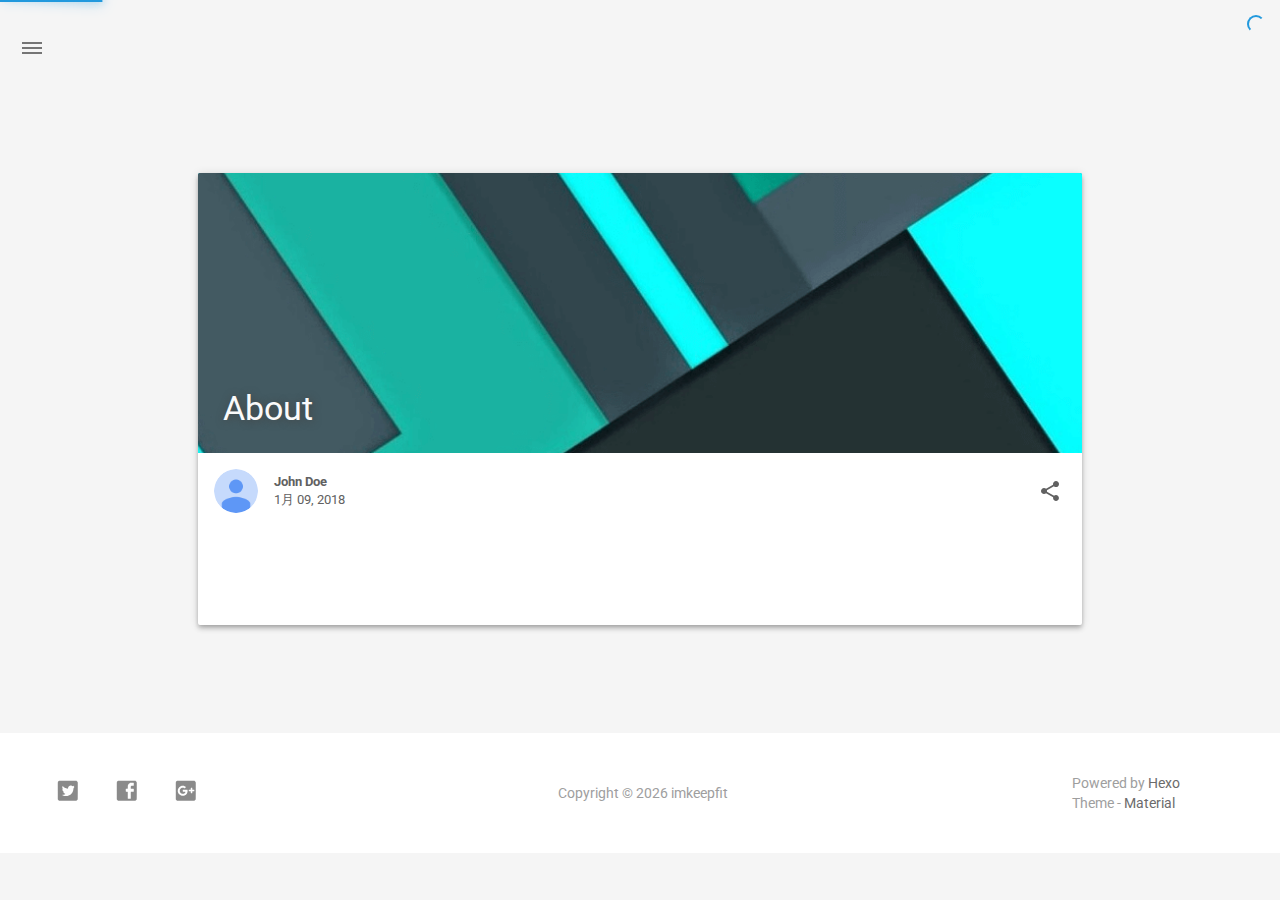
==== commit 3a905707: "“update”" ====
--- a/about/index.html
+++ b/about/index.html
@@ -1,5 +1,5 @@
 <!DOCTYPE html>
-<html style="display: none;" >
+<html style="display: none;" lang="zh">
     <head>
     <meta charset="utf-8">
     <!--
@@ -65,7 +65,7 @@
         <link rel="stylesheet" href="/css/ie-blocker.css">
 
         
-            <script src="/js/ie-blocker.en.js"></script>
+            <script src="/js/ie-blocker.zhCN.js"></script>
         
     <![endif]-->
 
@@ -331,7 +331,7 @@
     <!-- Author Name & Date -->
     <div>
         <strong>John Doe</strong>
-        <span>Jan 09, 2018</span>
+        <span>1月 09, 2018</span>
     </div>
 
     <div class="section-spacer"></div>
@@ -365,7 +365,7 @@
     
         <a class="post_share-link" href="http://service.weibo.com/share/share.php?appkey=&title=About&url=http://imkeepfit.com/about/index.html&pic=http://imkeepfit.com/img/favicon.png&searchPic=false&style=simple" target="_blank">
             <li class="mdl-menu__item">
-                شارك على Weibo
+                分享到微博
             </li>
         </a>
     
@@ -374,7 +374,7 @@
     
         <a class="post_share-link" href="https://twitter.com/intent/tweet?text=About&url=http://imkeepfit.com/about/index.html&via=John Doe" target="_blank">
             <li class="mdl-menu__item">
-                شارك على Twitter
+                分享到 Twitter
             </li>
         </a>
     
@@ -383,7 +383,7 @@
     
         <a class="post_share-link" href="https://www.facebook.com/sharer/sharer.php?u=http://imkeepfit.com/about/index.html" target="_blank">
             <li class="mdl-menu__item">
-                شارك على Facebook
+                分享到 Facebook
             </li>
         </a>
     
@@ -392,7 +392,7 @@
     
         <a class="post_share-link" href="https://plus.google.com/share?url=http://imkeepfit.com/about/index.html" target="_blank">
             <li class="mdl-menu__item">
-                شارك على Google+
+                分享到 Google+
             </li>
         </a>
     
@@ -507,7 +507,7 @@
                 
                     <i class="material-icons sidebar-material-icons">home</i>
                 
-                الرئيسية
+                主页
             </a>
         </li>
         
@@ -520,12 +520,12 @@
                 
                     <i class="material-icons sidebar-material-icons">inbox</i>
                 
-                    أرشيف
+                    归档
                 <b class="caret"></b>
             </a>
             <ul class="dropdown-menu">
             <li>
-                <a class="sidebar_archives-link" href="/archives/2018/01/">January 2018<span class="sidebar_archives-count">1</span></a>
+                <a class="sidebar_archives-link" href="/archives/2018/01/">一月 2018<span class="sidebar_archives-count">1</span></a>
             </ul>
         </li>
         
@@ -562,7 +562,7 @@
 
     <a href="https://github.com/viosey/hexo-theme-material"  class="sidebar-footer-text-a" target="_blank">
         <div class="sidebar-text mdl-button mdl-js-button mdl-js-ripple-effect sidebar-footer-text-div" data-upgraded=",MaterialButton,MaterialRipple">
-            سمة - Material
+            主题 - Material
             <span class="sidebar-badge badge-circle">i</span>
         </div>
     </a>
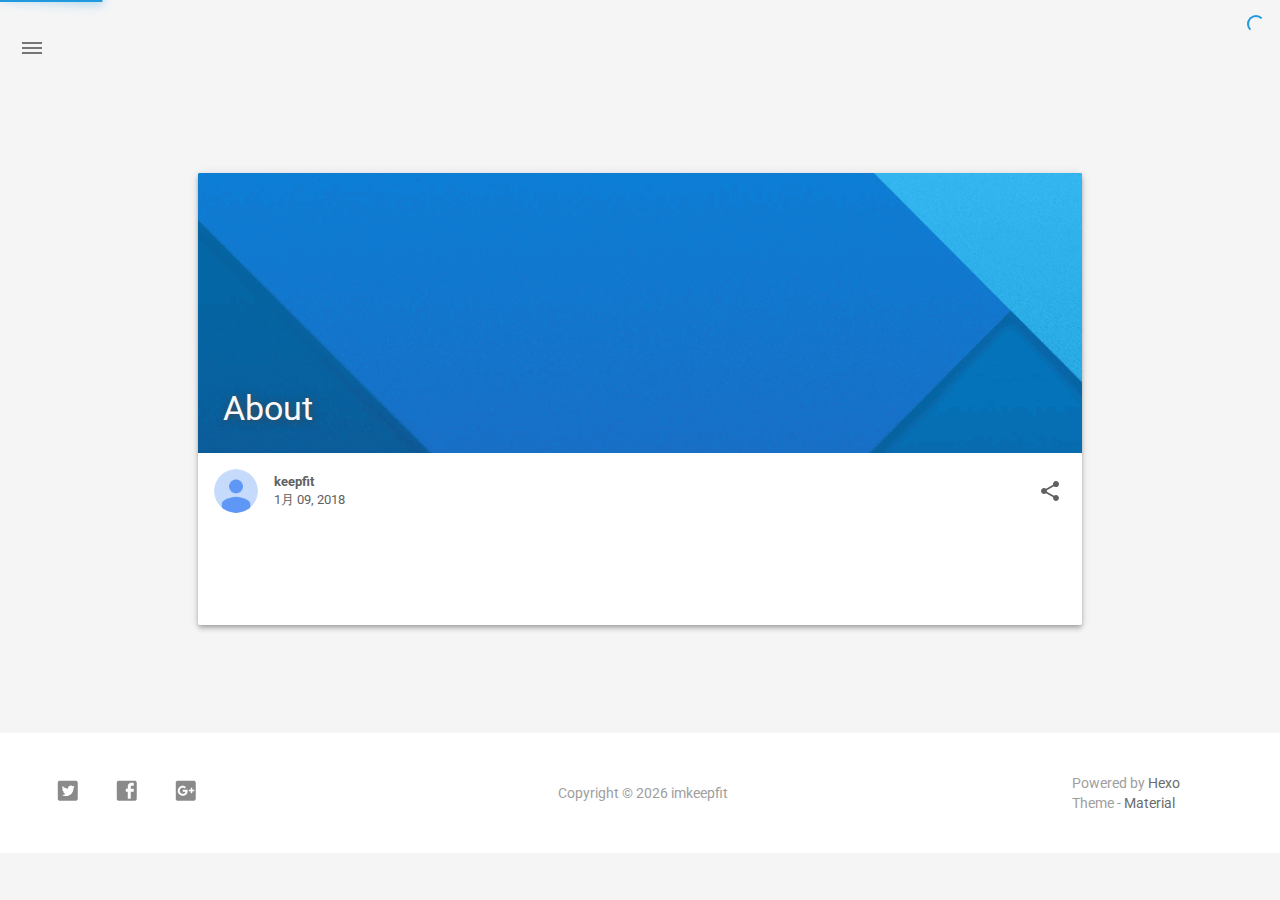
==== commit 53d39fe0: "“update”" ====
--- a/about/index.html
+++ b/about/index.html
@@ -330,7 +330,7 @@
     </div>
     <!-- Author Name & Date -->
     <div>
-        <strong>John Doe</strong>
+        <strong>keepfit</strong>
         <span>1月 09, 2018</span>
     </div>
 
@@ -372,7 +372,7 @@
 
     <!-- Share Twitter -->
     
-        <a class="post_share-link" href="https://twitter.com/intent/tweet?text=About&url=http://imkeepfit.com/about/index.html&via=John Doe" target="_blank">
+        <a class="post_share-link" href="https://twitter.com/intent/tweet?text=About&url=http://imkeepfit.com/about/index.html&via=keepfit" target="_blank">
             <li class="mdl-menu__item">
                 分享到 Twitter
             </li>
@@ -471,7 +471,7 @@
 
     <!-- Sidebar Avatar -->
     <div class="sidebar-image">
-        <img src="/img/avatar.png" alt="John Doe's avatar">
+        <img src="/img/avatar.png" alt="keepfit's avatar">
     </div>
 
     <!-- Sidebar Email -->
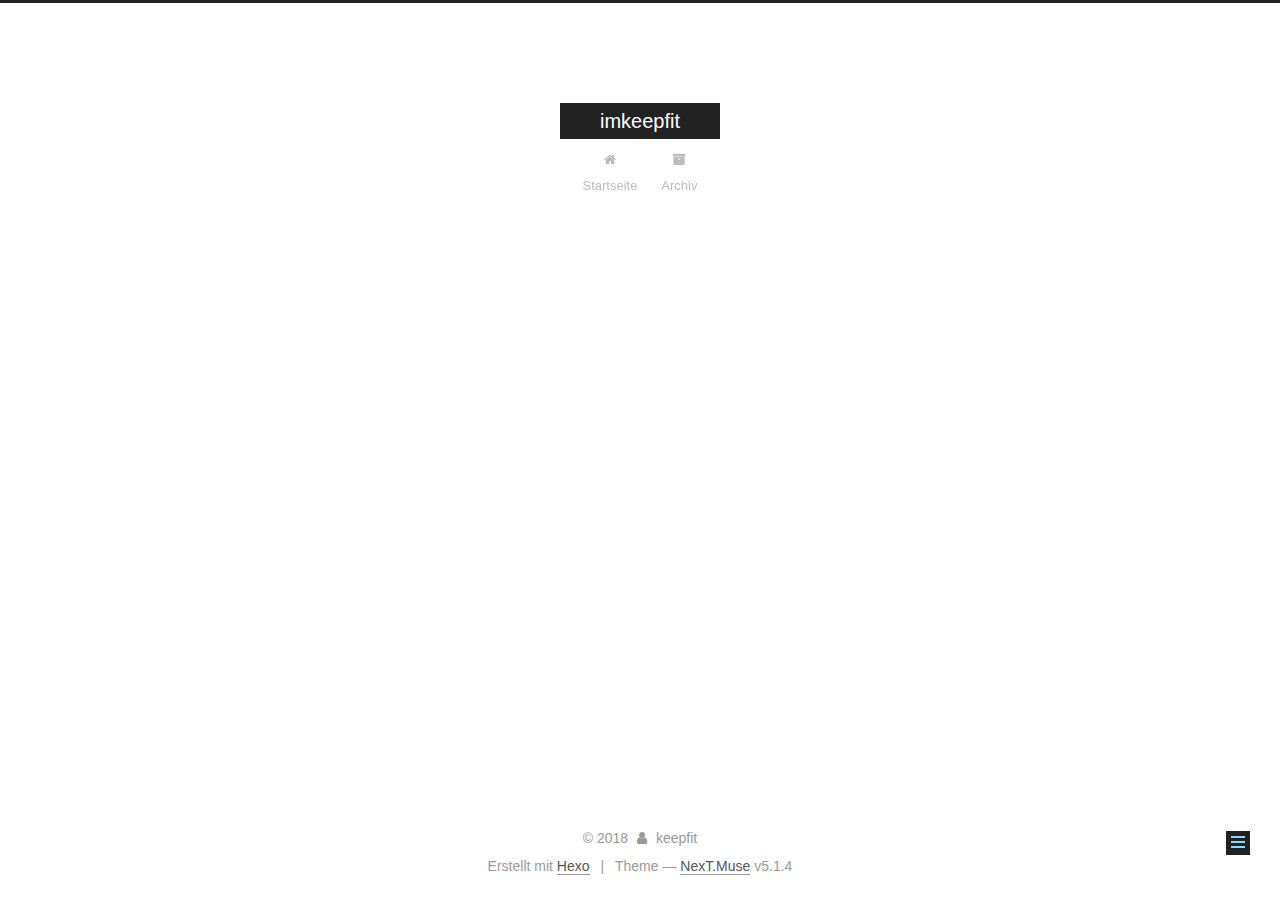
==== commit 18e91d5f: "“update”" ====
--- a/about/index.html
+++ b/about/index.html
@@ -1,797 +1,522 @@
 <!DOCTYPE html>
-<html style="display: none;" lang="zh">
-    <head>
-    <meta charset="utf-8">
-    <!--
-        © Material Theme
-        https://github.com/viosey/hexo-theme-material
-        Version: 1.5.2 -->
-    <script>
-        window.materialVersion = "1.5.2"
-        // Delete localstorage with these tags
-        window.oldVersion = [
-            'codestartv1',
-            '1.3.4',
-            '1.4.0',
-            '1.4.0b1',
-            '1.5.0'
-        ]
-    </script>
-
-    <!-- dns prefetch -->
-    <meta http-equiv="x-dns-prefetch-control" content="on">
-
-
-
-
-
-
-
-
-
-
-
-
-
-
-    <!-- Meta & Info -->
-    <meta http-equiv="X-UA-Compatible" content="IE=Edge,chrome=1">
-    <meta name="renderer" content="webkit">
-    <meta name="viewport" content="width=device-width, initial-scale=1, user-scalable=no">
-
-    <!-- Title -->
-    
-    <title>
-        
-            About | 
-        
-        imkeepfit
-    </title>
-
-    <!-- Favicons -->
-    <link rel="icon shortcut" type="image/ico" href="/img/favicon.png">
-    <link rel="icon" href="/img/favicon.png">
-
-    <meta name="format-detection" content="telephone=no"/>
-    <meta name="description" itemprop="description" content="">
-    <meta name="keywords" content="">
-    <meta name="theme-color" content="#0097A7">
-
-    <!-- Disable Fucking Bloody Baidu Tranformation -->
-    <meta http-equiv="Cache-Control" content="no-transform" />
-    <meta http-equiv="Cache-Control" content="no-siteapp" />
-
-    <!--[if lte IE 9]>
-        <link rel="stylesheet" href="/css/ie-blocker.css">
-
-        
-            <script src="/js/ie-blocker.zhCN.js"></script>
-        
-    <![endif]-->
-
-    <!-- Import lsloader -->
-    <script>(function(){window.lsloader={jsRunSequence:[],jsnamemap:{},cssnamemap:{}};lsloader.removeLS=function(a){try{localStorage.removeItem(a)}catch(b){}};lsloader.setLS=function(a,c){try{localStorage.setItem(a,c)}catch(b){}};lsloader.getLS=function(a){var c="";try{c=localStorage.getItem(a)}catch(b){c=""}return c};versionString="/*"+(window.materialVersion||"unknownVersion")+"*/";lsloader.clean=function(){try{var b=[];for(var a=0;a<localStorage.length;a++){b.push(localStorage.key(a))}b.forEach(function(e){var f=lsloader.getLS(e);if(window.oldVersion){var d=window.oldVersion.reduce(function(g,h){return g||f.indexOf("/*"+h+"*/")!==-1},false);if(d){lsloader.removeLS(e)}}})}catch(c){}};lsloader.clean();lsloader.load=function(f,a,b,d){if(typeof b==="boolean"){d=b;b=undefined}d=d||false;b=b||function(){};var e;e=this.getLS(f);if(e&&e.indexOf(versionString)===-1){this.removeLS(f);this.requestResource(f,a,b,d);return}if(e){var c=e.split(versionString)[0];if(c!=a){console.log("reload:"+a);this.removeLS(f);this.requestResource(f,a,b,d);return}e=e.split(versionString)[1];if(d){this.jsRunSequence.push({name:f,code:e});this.runjs(a,f,e)}else{document.getElementById(f).appendChild(document.createTextNode(e));b()}}else{this.requestResource(f,a,b,d)}};lsloader.requestResource=function(b,e,a,c){var d=this;if(c){this.iojs(e,b,function(h,f,g){d.setLS(f,h+versionString+g);d.runjs(h,f,g)})}else{this.iocss(e,b,function(f){document.getElementById(b).appendChild(document.createTextNode(f));d.setLS(b,e+versionString+f)},a)}};lsloader.iojs=function(d,b,g){var a=this;a.jsRunSequence.push({name:b,code:""});try{var f=new XMLHttpRequest();f.open("get",d,true);f.onreadystatechange=function(){if(f.readyState==4){if((f.status>=200&&f.status<300)||f.status==304){if(f.response!=""){g(d,b,f.response);return}}a.jsfallback(d,b)}};f.send(null)}catch(c){a.jsfallback(d,b)}};lsloader.iocss=function(f,c,h,a){var b=this;try{var g=new XMLHttpRequest();g.open("get",f,true);g.onreadystatechange=function(){if(g.readyState==4){if((g.status>=200&&g.status<300)||g.status==304){if(g.response!=""){h(g.response);a();return}}b.cssfallback(f,c,a)}};g.send(null)}catch(d){b.cssfallback(f,c,a)}};lsloader.iofonts=function(f,c,h,a){var b=this;try{var g=new XMLHttpRequest();g.open("get",f,true);g.onreadystatechange=function(){if(g.readyState==4){if((g.status>=200&&g.status<300)||g.status==304){if(g.response!=""){h(g.response);a();return}}b.cssfallback(f,c,a)}};g.send(null)}catch(d){b.cssfallback(f,c,a)}};lsloader.runjs=function(f,c,e){if(!!c&&!!e){for(var b in this.jsRunSequence){if(this.jsRunSequence[b].name==c){this.jsRunSequence[b].code=e}}}if(!!this.jsRunSequence[0]&&!!this.jsRunSequence[0].code&&this.jsRunSequence[0].status!="failed"){var a=document.createElement("script");a.appendChild(document.createTextNode(this.jsRunSequence[0].code));a.type="text/javascript";document.getElementsByTagName("head")[0].appendChild(a);this.jsRunSequence.shift();if(this.jsRunSequence.length>0){this.runjs()}}else{if(!!this.jsRunSequence[0]&&this.jsRunSequence[0].status=="failed"){var d=this;var a=document.createElement("script");a.src=this.jsRunSequence[0].path;a.type="text/javascript";this.jsRunSequence[0].status="loading";a.onload=function(){d.jsRunSequence.shift();if(d.jsRunSequence.length>0){d.runjs()}};document.body.appendChild(a)}}};lsloader.tagLoad=function(b,a){this.jsRunSequence.push({name:a,code:"",path:b,status:"failed"});this.runjs()};lsloader.jsfallback=function(c,b){if(!!this.jsnamemap[b]){return}else{this.jsnamemap[b]=b}for(var a in this.jsRunSequence){if(this.jsRunSequence[a].name==b){this.jsRunSequence[a].code="";this.jsRunSequence[a].status="failed";this.jsRunSequence[a].path=c}}this.runjs()};lsloader.cssfallback=function(e,c,b){if(!!this.cssnamemap[c]){return}else{this.cssnamemap[c]=1}var d=document.createElement("link");d.type="text/css";d.href=e;d.rel="stylesheet";d.onload=d.onerror=b;var a=document.getElementsByTagName("script")[0];a.parentNode.insertBefore(d,a)};lsloader.runInlineScript=function(c,b){var a=document.getElementById(b).innerText;this.jsRunSequence.push({name:c,code:a});this.runjs()}})();</script>
-
-    <!-- Import queue -->
-    <script>function Queue(){this.dataStore=[];this.offer=b;this.poll=d;this.execNext=a;this.debug=false;this.startDebug=c;function b(e){if(this.debug){console.log("Offered a Queued Function.")}if(typeof e==="function"){this.dataStore.push(e)}else{console.log("You must offer a function.")}}function d(){if(this.debug){console.log("Polled a Queued Function.")}return this.dataStore.shift()}function a(){var e=this.poll();if(e!==undefined){if(this.debug){console.log("Run a Queued Function.")}e()}}function c(){this.debug=true}}var queue=new Queue();</script>
-
-    <!-- Import CSS -->
-    
-        <style id="material_css"></style><script>if(typeof window.lsLoadCSSMaxNums === "undefined")window.lsLoadCSSMaxNums = 0;window.lsLoadCSSMaxNums++;lsloader.load("material_css","/css/material.min.css?Z7a72R1E4SxzBKR/WGctOA==",function(){if(typeof window.lsLoadCSSNums === "undefined")window.lsLoadCSSNums = 0;window.lsLoadCSSNums++;if(window.lsLoadCSSNums == window.lsLoadCSSMaxNums)document.documentElement.style.display="";}, false)</script>
-        <style id="style_css"></style><script>if(typeof window.lsLoadCSSMaxNums === "undefined")window.lsLoadCSSMaxNums = 0;window.lsLoadCSSMaxNums++;lsloader.load("style_css","/css/style.min.css?MKetZV3cUTfDxvMffaOezg==",function(){if(typeof window.lsLoadCSSNums === "undefined")window.lsLoadCSSNums = 0;window.lsLoadCSSNums++;if(window.lsLoadCSSNums == window.lsLoadCSSMaxNums)document.documentElement.style.display="";}, false)</script>
-
-        
-
-    
-
-    
-
-    <!-- Config CSS -->
-
-<!-- Other Styles -->
-<style>
-  body, html {
-    font-family: Roboto, "Helvetica Neue", Helvetica, "PingFang SC", "Hiragino Sans GB", "Microsoft YaHei", "微软雅黑", Arial, sans-serif;
-    overflow-x: hidden !important;
+
+
+
+  
+
+
+<html class="theme-next muse use-motion" lang="zh-CN">
+<head>
+  <meta charset="UTF-8"/>
+<meta http-equiv="X-UA-Compatible" content="IE=edge" />
+<meta name="viewport" content="width=device-width, initial-scale=1, maximum-scale=1"/>
+<meta name="theme-color" content="#222">
+
+
+
+
+
+
+
+
+
+<meta http-equiv="Cache-Control" content="no-transform" />
+<meta http-equiv="Cache-Control" content="no-siteapp" />
+
+
+
+
+
+
+
+
+
+
+
+
+
+
+
+
+  
+  
+  <link href="/lib/fancybox/source/jquery.fancybox.css?v=2.1.5" rel="stylesheet" type="text/css" />
+
+
+
+
+
+
+
+<link href="/lib/font-awesome/css/font-awesome.min.css?v=4.6.2" rel="stylesheet" type="text/css" />
+
+<link href="/css/main.css?v=5.1.4" rel="stylesheet" type="text/css" />
+
+
+  <link rel="apple-touch-icon" sizes="180x180" href="/images/apple-touch-icon-next.png?v=5.1.4">
+
+
+  <link rel="icon" type="image/png" sizes="32x32" href="/images/favicon-32x32-next.png?v=5.1.4">
+
+
+  <link rel="icon" type="image/png" sizes="16x16" href="/images/favicon-16x16-next.png?v=5.1.4">
+
+
+  <link rel="mask-icon" href="/images/logo.svg?v=5.1.4" color="#222">
+
+
+
+
+
+  <meta name="keywords" content="Hexo, NexT" />
+
+
+
+
+
+
+
+
+
+
+<meta property="og:type" content="website">
+<meta property="og:title" content="About">
+<meta property="og:url" content="http://imkeepfit.com/about/index.html">
+<meta property="og:site_name" content="imkeepfit">
+<meta property="og:locale" content="zh-CN">
+<meta property="og:updated_time" content="2018-01-08T08:10:37.614Z">
+<meta name="twitter:card" content="summary">
+<meta name="twitter:title" content="About">
+
+
+
+<script type="text/javascript" id="hexo.configurations">
+  var NexT = window.NexT || {};
+  var CONFIG = {
+    root: '/',
+    scheme: 'Muse',
+    version: '5.1.4',
+    sidebar: {"position":"left","display":"post","offset":12,"b2t":false,"scrollpercent":false,"onmobile":false},
+    fancybox: true,
+    tabs: true,
+    motion: {"enable":true,"async":false,"transition":{"post_block":"fadeIn","post_header":"slideDownIn","post_body":"slideDownIn","coll_header":"slideLeftIn","sidebar":"slideUpIn"}},
+    duoshuo: {
+      userId: '0',
+      author: 'Author'
+    },
+    algolia: {
+      applicationID: '',
+      apiKey: '',
+      indexName: '',
+      hits: {"per_page":10},
+      labels: {"input_placeholder":"Search for Posts","hits_empty":"We didn't find any results for the search: ${query}","hits_stats":"${hits} results found in ${time} ms"}
+    }
+  };
+</script>
+
+
+
+  <link rel="canonical" href="http://imkeepfit.com/about/"/>
+
+
+
+
+
+  <title>About | imkeepfit</title>
+  
+
+
+
+
+
+
+
+
+</head>
+
+<body itemscope itemtype="http://schema.org/WebPage" lang="zh-CN">
+
+  
+  
+    
+  
+
+  <div class="container sidebar-position-left page-post-detail">
+    <div class="headband"></div>
+
+    <header id="header" class="header" itemscope itemtype="http://schema.org/WPHeader">
+      <div class="header-inner"><div class="site-brand-wrapper">
+  <div class="site-meta ">
+    
+
+    <div class="custom-logo-site-title">
+      <a href="/"  class="brand" rel="start">
+        <span class="logo-line-before"><i></i></span>
+        <span class="site-title">imkeepfit</span>
+        <span class="logo-line-after"><i></i></span>
+      </a>
+    </div>
+      
+        <p class="site-subtitle"></p>
+      
+  </div>
+
+  <div class="site-nav-toggle">
+    <button>
+      <span class="btn-bar"></span>
+      <span class="btn-bar"></span>
+      <span class="btn-bar"></span>
+    </button>
+  </div>
+</div>
+
+<nav class="site-nav">
+  
+
+  
+    <ul id="menu" class="menu">
+      
+        
+        <li class="menu-item menu-item-home">
+          <a href="/" rel="section">
+            
+              <i class="menu-item-icon fa fa-fw fa-home"></i> <br />
+            
+            Startseite
+          </a>
+        </li>
+      
+        
+        <li class="menu-item menu-item-archives">
+          <a href="/archives/" rel="section">
+            
+              <i class="menu-item-icon fa fa-fw fa-archive"></i> <br />
+            
+            Archiv
+          </a>
+        </li>
+      
+
+      
+    </ul>
+  
+
+  
+</nav>
+
+
+
+ </div>
+    </header>
+
+    <main id="main" class="main">
+      <div class="main-inner">
+        <div class="content-wrap">
+          <div id="content" class="content">
+            
+
+  <div id="posts" class="posts-expand">
+    
+    
+    
+    <div class="post-block page">
+      <header class="post-header">
+
+	<h1 class="post-title" itemprop="name headline">About</h1>
+
+
+
+</header>
+
+      
+      
+      
+      <div class="post-body">
+        
+        
+          
+        
+      </div>
+      
+      
+      
+    </div>
+    
+    
+    
+  </div>
+
+
+          </div>
+          
+
+
+          
+
+  
+
+
+
+        </div>
+        
+          
+  
+  <div class="sidebar-toggle">
+    <div class="sidebar-toggle-line-wrap">
+      <span class="sidebar-toggle-line sidebar-toggle-line-first"></span>
+      <span class="sidebar-toggle-line sidebar-toggle-line-middle"></span>
+      <span class="sidebar-toggle-line sidebar-toggle-line-last"></span>
+    </div>
+  </div>
+
+  <aside id="sidebar" class="sidebar">
+    
+    <div class="sidebar-inner">
+
+      
+
+      
+
+      <section class="site-overview-wrap sidebar-panel sidebar-panel-active">
+        <div class="site-overview">
+          <div class="site-author motion-element" itemprop="author" itemscope itemtype="http://schema.org/Person">
+            
+              <p class="site-author-name" itemprop="name">keepfit</p>
+              <p class="site-description motion-element" itemprop="description"></p>
+          </div>
+
+          <nav class="site-state motion-element">
+
+            
+              <div class="site-state-item site-state-posts">
+              
+                <a href="/archives/">
+              
+                  <span class="site-state-item-count">1</span>
+                  <span class="site-state-item-name">Artikel</span>
+                </a>
+              </div>
+            
+
+            
+
+            
+
+          </nav>
+
+          
+
+          
+
+          
+          
+
+          
+          
+
+          
+
+        </div>
+      </section>
+
+      
+
+      
+
+    </div>
+  </aside>
+
+
+        
+      </div>
+    </main>
+
+    <footer id="footer" class="footer">
+      <div class="footer-inner">
+        <div class="copyright">&copy; <span itemprop="copyrightYear">2018</span>
+  <span class="with-love">
+    <i class="fa fa-user"></i>
+  </span>
+  <span class="author" itemprop="copyrightHolder">keepfit</span>
+
+  
+</div>
+
+
+  <div class="powered-by">Erstellt mit  <a class="theme-link" target="_blank" href="https://hexo.io">Hexo</a></div>
+
+
+
+  <span class="post-meta-divider">|</span>
+
+
+
+  <div class="theme-info">Theme &mdash; <a class="theme-link" target="_blank" href="https://github.com/iissnan/hexo-theme-next">NexT.Muse</a> v5.1.4</div>
+
+
+
+
+        
+
+
+
+
+
+
+
+        
+      </div>
+    </footer>
+
+    
+      <div class="back-to-top">
+        <i class="fa fa-arrow-up"></i>
+        
+      </div>
+    
+
+    
+
+  </div>
+
+  
+
+<script type="text/javascript">
+  if (Object.prototype.toString.call(window.Promise) !== '[object Function]') {
+    window.Promise = null;
   }
-  
-  code {
-    font-family: Consolas, Monaco, 'Andale Mono', 'Ubuntu Mono', monospace;
-  }
-
-  a {
-    color: #00838F;
-  }
-
-  .mdl-card__media,
-  #search-label,
-  #search-form-label:after,
-  #scheme-Paradox .hot_tags-count,
-  #scheme-Paradox .sidebar_archives-count,
-  #scheme-Paradox .sidebar-colored .sidebar-header,
-  #scheme-Paradox .sidebar-colored .sidebar-badge{
-    background-color: #0097A7 !important;
-  }
-
-  /* Sidebar User Drop Down Menu Text Color */
-  #scheme-Paradox .sidebar-colored .sidebar-nav>.dropdown>.dropdown-menu>li>a:hover,
-  #scheme-Paradox .sidebar-colored .sidebar-nav>.dropdown>.dropdown-menu>li>a:focus {
-    color: #0097A7 !important;
-  }
-
-  #post_entry-right-info,
-  .sidebar-colored .sidebar-nav li:hover > a,
-  .sidebar-colored .sidebar-nav li:hover > a i,
-  .sidebar-colored .sidebar-nav li > a:hover,
-  .sidebar-colored .sidebar-nav li > a:hover i,
-  .sidebar-colored .sidebar-nav li > a:focus i,
-  .sidebar-colored .sidebar-nav > .open > a,
-  .sidebar-colored .sidebar-nav > .open > a:hover,
-  .sidebar-colored .sidebar-nav > .open > a:focus,
-  #ds-reset #ds-ctx .ds-ctx-entry .ds-ctx-head a {
-    color: #0097A7 !important;
-  }
-
-  .toTop {
-    background: #757575 !important;
-  }
-
-  .material-layout .material-post>.material-nav,
-  .material-layout .material-index>.material-nav,
-  .material-nav a {
-    color: #757575;
-  }
-
-  #scheme-Paradox .MD-burger-layer {
-    background-color: #757575;
-  }
-
-  #scheme-Paradox #post-toc-trigger-btn {
-    color: #757575;
-  }
-
-  .post-toc a:hover {
-    color: #00838F;
-    text-decoration: underline;
-  }
-
-</style>
-
-
-<!-- Theme Background Related-->
-
-    <style>
-      body{
-        background-color: #F5F5F5;
-      }
-
-      /* blog_info bottom background */
-      #scheme-Paradox .material-layout .something-else .mdl-card__supporting-text{
-        background-color: #fff;
-      }
-    </style>
-
-
-
-
-<!-- Fade Effect -->
-
-    <style>
-      .fade {
-        transition: all 800ms linear;
-        -webkit-transform: translate3d(0,0,0);
-        -moz-transform: translate3d(0,0,0);
-        -ms-transform: translate3d(0,0,0);
-        -o-transform: translate3d(0,0,0);
-        transform: translate3d(0,0,0);
-        opacity: 1;
-      }
-
-      .fade.out{
-        opacity: 0;
-      }
-    </style>
-
-
-<!-- Import Font -->
-<!-- Import Roboto -->
-
-    <link href="https://fonts.googleapis.com/css?family=Roboto:300,400,500" rel="stylesheet">
-
-
-<!-- Import Material Icons -->
-
-
-    <style id="material_icons"></style><script>if(typeof window.lsLoadCSSMaxNums === "undefined")window.lsLoadCSSMaxNums = 0;window.lsLoadCSSMaxNums++;lsloader.load("material_icons","/css/material-icons.css?pqhB/Rd/ab0H2+kZp0RDmw==",function(){if(typeof window.lsLoadCSSNums === "undefined")window.lsLoadCSSNums = 0;window.lsLoadCSSNums++;if(window.lsLoadCSSNums == window.lsLoadCSSMaxNums)document.documentElement.style.display="";}, false)</script>
-
-
-
-
-    <!-- Import jQuery -->
-    
-        <script>lsloader.load("jq_js","/js/jquery.min.js?qcusAULNeBksqffqUM2+Ig==", true)</script>
-    
-
-    <!-- WebAPP Icons -->
-    <meta name="mobile-web-app-capable" content="yes">
-    <meta name="application-name" content="imkeepfit">
-    <meta name="msapplication-starturl" content="http://imkeepfit.com/about/">
-    <meta name="msapplication-navbutton-color" content="#0097A7">
-    <meta name="apple-mobile-web-app-capable" content="yes">
-    <meta name="apple-mobile-web-app-title" content="imkeepfit">
-    <meta name="apple-mobile-web-app-status-bar-style" content="black">
-    <link rel="apple-touch-icon" href="/img/favicon.png">
-
-    <!-- Site Verification -->
-    
-    
-
-    <!-- RSS -->
-    
-
-    <!-- The Open Graph protocol -->
-    <meta property="og:url" content="http://imkeepfit.com/about/">
-    <meta property="og:type" content="blog">
-    <meta property="og:title" content="About | imkeepfit">
-    <meta property="og:image" content="/img/favicon.png">
-    <meta property="og:description" content="">
-    
-
-    
-
-    <!-- The Twitter Card protocol -->
-    <meta name="twitter:card" content="summary_large_image">
-
-    <!-- Add canonical link for SEO -->
-    
-        <link rel="canonical" href="http://imkeepfit.com/about/index.html" />
-    
-
-    <!-- Structured-data for SEO -->
-    
-        
-
-
-
-    
-
-    <!-- Analytics -->
-    
-    
-    
-
-    <!-- Custom Head -->
-    
-
-</head>
-
-
-    
-        <body id="scheme-Paradox" class="lazy">
-            <div class="material-layout  mdl-js-layout has-drawer is-upgraded">
-                
-
-                <!-- Main Container -->
-                <main class="material-layout__content" id="main">
-
-                    <!-- Top Anchor -->
-                    <div id="top"></div>
-
-                    
-                        <!-- Hamburger Button -->
-                        <button class="MD-burger-icon sidebar-toggle">
-                            <span class="MD-burger-layer"></span>
-                        </button>
-                    
-
-                    <!-- Post TOC -->
-
-
-<!-- Layouts -->
-
-    <!-- Post Module -->
-    <div class="material-post_container">
-
-        <div class="material-post mdl-grid">
-            <div class="mdl-card mdl-shadow--4dp mdl-cell mdl-cell--12-col">
-
-                <!-- Post Header(Thumbnail & Title) -->
-                
-    <!-- Paradox Post Header -->
-    
-        
-            <!-- Random Thumbnail -->
-            <div class="post_thumbnail-random mdl-card__media mdl-color-text--grey-50">
-            <script type="text/ls-javascript" id="post-thumbnail-script">
-    var randomNum = Math.floor(Math.random() * 19 + 1);
-
-    $('.post_thumbnail-random').attr('data-original', '/img/random/material-' + randomNum + '.png');
-    $('.post_thumbnail-random').addClass('lazy');
 </script>
 
-        
-    
-            <p class="article-headline-p">
-                About
-            </p>
-        </div>
-
-
-
-
-
-                
-                    <!-- Paradox Post Info -->
-                    <div class="mdl-color-text--grey-700 mdl-card__supporting-text meta">
-
-    <!-- Author Avatar -->
-    <div id="author-avatar">
-        <img src="/img/avatar.png" width="44px" height="44px" alt="Author Avatar"/>
-    </div>
-    <!-- Author Name & Date -->
-    <div>
-        <strong>keepfit</strong>
-        <span>1月 09, 2018</span>
-    </div>
-
-    <div class="section-spacer"></div>
-
-    <!-- Favorite -->
-    <!--
-        <button id="article-functions-like-button" class="mdl-button mdl-js-button mdl-js-ripple-effect mdl-button--icon btn-like">
-            <i class="material-icons" role="presentation">favorite</i>
-            <span class="visuallyhidden">favorites</span>
-        </button>
-    -->
-
-    <!-- Qrcode -->
-    
-
-    <!-- Tags (bookmark) -->
-    
-
-    <!-- Share -->
-    
-        <button id="article-fuctions-share-button" class="mdl-button mdl-js-button mdl-js-ripple-effect mdl-button--icon">
-    <i class="material-icons" role="presentation">share</i>
-    <span class="visuallyhidden">share</span>
-</button>
-<ul class="mdl-menu mdl-menu--bottom-right mdl-js-menu mdl-js-ripple-effect" for="article-fuctions-share-button">
-    
-
-    
-
-    <!-- Share Weibo -->
-    
-        <a class="post_share-link" href="http://service.weibo.com/share/share.php?appkey=&title=About&url=http://imkeepfit.com/about/index.html&pic=http://imkeepfit.com/img/favicon.png&searchPic=false&style=simple" target="_blank">
-            <li class="mdl-menu__item">
-                分享到微博
-            </li>
-        </a>
-    
-
-    <!-- Share Twitter -->
-    
-        <a class="post_share-link" href="https://twitter.com/intent/tweet?text=About&url=http://imkeepfit.com/about/index.html&via=keepfit" target="_blank">
-            <li class="mdl-menu__item">
-                分享到 Twitter
-            </li>
-        </a>
-    
-
-    <!-- Share Facebook -->
-    
-        <a class="post_share-link" href="https://www.facebook.com/sharer/sharer.php?u=http://imkeepfit.com/about/index.html" target="_blank">
-            <li class="mdl-menu__item">
-                分享到 Facebook
-            </li>
-        </a>
-    
-
-    <!-- Share Google+ -->
-    
-        <a class="post_share-link" href="https://plus.google.com/share?url=http://imkeepfit.com/about/index.html" target="_blank">
-            <li class="mdl-menu__item">
-                分享到 Google+
-            </li>
-        </a>
-    
-
-    <!-- Share LinkedIn -->
-    
-
-    <!-- Share QQ -->
-    
-
-    <!-- Share Telegram -->
-    
-</ul>
-
-    
-</div>
-
-                
-
-                <!-- Post Content -->
-                <div id="post-content" class="mdl-color-text--grey-700 mdl-card__supporting-text fade out">
-    
-        
-        
-    
-
-    
-</div>
-
-
-                
-
-                <!-- Post Comments -->
-                
-                    
-                
-            </div>
-
-            <!-- Post Prev & Next Nav -->
-            <nav class="material-nav mdl-color-text--grey-50 mdl-cell mdl-cell--12-col">
-    <!-- Prev Nav -->
-    
-
-    <!-- Section Spacer -->
-    <div class="section-spacer"></div>
-
-    <!-- Next Nav -->
-    
-</nav>
-
-        </div>
-    </div>
-
-
-
-                    
-                        <!-- Overlay For Active Sidebar -->
-<div class="sidebar-overlay"></div>
-
-<!-- Material sidebar -->
-<aside id="sidebar" class="sidebar sidebar-colored sidebar-fixed-left" role="navigation">
-    <div id="sidebar-main">
-        <!-- Sidebar Header -->
-        <div class="sidebar-header header-cover" style="background-image: url(/img/sidebar_header.png);">
-    <!-- Top bar -->
-    <div class="top-bar"></div>
-
-    <!-- Sidebar toggle button -->
-    <button type="button" class="sidebar-toggle mdl-button mdl-js-button mdl-js-ripple-effect mdl-button--icon" style="display: initial;" data-upgraded=",MaterialButton,MaterialRipple">
-        <i class="material-icons">clear_all</i>
-        <span class="mdl-button__ripple-container">
-            <span class="mdl-ripple">
-            </span>
-        </span>
-    </button>
-
-    <!-- Sidebar Avatar -->
-    <div class="sidebar-image">
-        <img src="/img/avatar.png" alt="keepfit's avatar">
-    </div>
-
-    <!-- Sidebar Email -->
-    <a data-toggle="dropdown" class="sidebar-brand" href="#settings-dropdown">
-        youremail@email.com
-        <b class="caret"></b>
-    </a>
-</div>
-
-
-        <!-- Sidebar Navigation  -->
-        <ul class="nav sidebar-nav">
-    <!-- User dropdown  -->
-    <li class="dropdown">
-        <ul id="settings-dropdown" class="dropdown-menu">
-            
-                <li>
-                    <a href="#" target="_blank" title="Email Me">
-                        
-                            <i class="material-icons sidebar-material-icons sidebar-indent-left1pc-element">email</i>
-                        
-                        Email Me
-                    </a>
-                </li>
-            
-        </ul>
-    </li>
-
-    <!-- Homepage -->
-    
-        <li id="sidebar-first-li">
-            <a href="/">
-                
-                    <i class="material-icons sidebar-material-icons">home</i>
-                
-                主页
-            </a>
-        </li>
-        
-    
-
-    <!-- Archives  -->
-    
-        <li class="dropdown">
-            <a href="#" class="ripple-effect dropdown-toggle" data-toggle="dropdown">
-                
-                    <i class="material-icons sidebar-material-icons">inbox</i>
-                
-                    归档
-                <b class="caret"></b>
-            </a>
-            <ul class="dropdown-menu">
-            <li>
-                <a class="sidebar_archives-link" href="/archives/2018/01/">一月 2018<span class="sidebar_archives-count">1</span></a>
-            </ul>
-        </li>
-        
-    
-
-    <!-- Categories  -->
-    
-
-    <!-- Pages  -->
-    
-
-    <!-- Article Number  -->
-    
-</ul>
-
-
-        <!-- Sidebar Footer -->
-        <!--
-I'm glad you use this theme, the development is no so easy, I hope you can keep the copyright, I will thank you so much.
-If you still want to delete the copyrights, could you still retain the first one? Which namely "Theme Material"
-It will not impact the appearance and can give developers a lot of support :)
-
-很高兴您使用并喜欢该主题，开发不易 十分谢谢与希望您可以保留一下版权声明。
-如果您仍然想删除的话 能否只保留第一项呢？即 "Theme Material"
-它不会影响美观并可以给开发者很大的支持和动力。 :)
--->
-
-<!-- Sidebar Divider -->
-
-    <div class="sidebar-divider"></div>
-
-
-<!-- Theme Material -->
-
-    <a href="https://github.com/viosey/hexo-theme-material"  class="sidebar-footer-text-a" target="_blank">
-        <div class="sidebar-text mdl-button mdl-js-button mdl-js-ripple-effect sidebar-footer-text-div" data-upgraded=",MaterialButton,MaterialRipple">
-            主题 - Material
-            <span class="sidebar-badge badge-circle">i</span>
-        </div>
-    </a>
-
-
-<!-- Help & Support -->
-<!--
-
--->
-
-<!-- Feedback -->
-<!--
-
--->
-
-<!-- About Theme -->
-<!--
-
--->
-
-    </div>
-
-    <!-- Sidebar Image -->
-    
-
-</aside>
-
-                    
-
-                    
-
-                    <!--Footer-->
-<footer class="mdl-mini-footer" id="bottom">
-    
-        <!-- Paradox Footer Left Section -->
-        <div class="mdl-mini-footer--left-section sns-list">
-    <!-- Twitter -->
-    
-        <a href="https://twitter.com/twitter" target="_blank">
-            <button class="mdl-mini-footer--social-btn social-btn footer-sns-twitter">
-                <span class="visuallyhidden">Twitter</span>
-            </button><!--
-     --></a>
-    
-
-    <!-- Facebook -->
-    
-        <a href="https://www.facebook.com/facebook" target="_blank">
-            <button class="mdl-mini-footer--social-btn social-btn footer-sns-facebook">
-                <span class="visuallyhidden">Facebook</span>
-            </button><!--
-     --></a>
-    
-
-    <!-- Google + -->
-    
-        <a href="https://www.google.com/" target="_blank">
-            <button class="mdl-mini-footer--social-btn social-btn footer-sns-gplus">
-                <span class="visuallyhidden">Google Plus</span>
-            </button><!--
-     --></a>
-    
-
-    <!-- Weibo -->
-    
-
-    <!-- Instagram -->
-    
-
-    <!-- Tumblr -->
-    
-
-    <!-- Github -->
-    
-
-    <!-- LinkedIn -->
-    
-
-    <!-- Zhihu -->
-    
-
-    <!-- Bilibili -->
-    
-
-    <!-- Telegram -->
-    
-    
-    <!-- V2EX -->
-    
-</div>
-
-
-        <!--Copyright-->
-        <div id="copyright">
-            Copyright&nbsp;©<script type="text/javascript">var fd = new Date();document.write("&nbsp;" + fd.getFullYear() + "&nbsp;");</script>imkeepfit
-            
-        </div>
-
-        <!-- Paradox Footer Right Section -->
-
-        <!--
-        I am glad you use this theme, the development is no so easy, I hope you can keep the copyright.
-        It will not impact the appearance and can give developers a lot of support :)
-
-        很高兴您使用该主题，开发不易，希望您可以保留一下版权声明。
-        它不会影响美观并可以给开发者很大的支持。 :)
-        -->
-
-        <div class="mdl-mini-footer--right-section">
-            <div>
-                <div class="footer-develop-div">Powered by <a href="https://hexo.io" target="_blank" class="footer-develop-a">Hexo</a></div>
-                <div class="footer-develop-div">Theme - <a href="https://github.com/viosey/hexo-theme-material" target="_blank" class="footer-develop-a">Material</a></div>
-            </div>
-        </div>
-    
-</footer>
-
-
-                    <!-- Import JS File -->
-
-    <script>lsloader.load("lazyload_js","/js/lazyload.min.js?1BcfzuNXqV+ntF6gq+5X3Q==", true)</script>
-
-
-
-    <script>lsloader.load("js_js","/js/js.min.js?V/53wGualMuiPM3xoetD5Q==", true)</script>
-
-
-
-    <script>lsloader.load("np_js","/js/nprogress.js?pl3Qhb9lvqR1FlyLUna1Yw==", true)</script>
-
-
-<script type="text/ls-javascript" id="NProgress-script">
-    NProgress.configure({
-        showSpinner: true
-    });
-    NProgress.start();
-    $('#nprogress .bar').css({
-        'background': '#29d'
-    });
-    $('#nprogress .peg').css({
-        'box-shadow': '0 0 10px #29d, 0 0 15px #29d'
-    });
-    $('#nprogress .spinner-icon').css({
-        'border-top-color': '#29d',
-        'border-left-color': '#29d'
-    });
-    setTimeout(function() {
-        NProgress.done();
-        $('.fade').removeClass('out');
-    }, 800);
-</script>
-
-
-
-
-
-
-
-
-
-
-
-
-
-<!-- UC Browser Compatible -->
-<script>
-	var agent = navigator.userAgent.toLowerCase();
-	if(agent.indexOf('ucbrowser')>0) {
-		document.write('<link rel="stylesheet" href="/css/uc.css">');
-	   alert('由于 UC 浏览器使用极旧的内核，而本网站使用了一些新的特性。\n为了您能更好的浏览，推荐使用 Chrome 或 Firefox 浏览器。');
-	}
-</script>
-
-<!-- Import prettify js  -->
-
-
-
-<!-- Window Load -->
-<!-- add class for prettify -->
-<script type="text/ls-javascript" id="window-load">
-    $(window).on('load', function() {
-        // Post_Toc parent position fixed
-        $('.post-toc-wrap').parent('.mdl-menu__container').css('position', 'fixed');
-    });
-
-    
-    
-</script>
-
-<!-- MathJax Load-->
-
-
-<!-- Bing Background -->
-
-
-<script type="text/ls-javascript" id="lazy-load">
-    // Offer LazyLoad
-    queue.offer(function(){
-        $('.lazy').lazyload({
-            effect : 'show'
-        });
-    });
-
-    // Start Queue
-    $(document).ready(function(){
-        setInterval(function(){
-            queue.execNext();
-        },200);
-    });
-</script>
-
-<!-- Custom Footer -->
-
-
-
-<script>
-    (function(){
-        var scriptList = document.querySelectorAll('script[type="text/ls-javascript"]')
-
-        for (var i = 0; i < scriptList.length; ++i) {
-            var item = scriptList[i];
-            lsloader.runInlineScript(item.id,item.id);
-        }
-    })()
-console.log('\n %c © Material Theme | Version: 1.5.2 | https://github.com/viosey/hexo-theme-material %c \n', 'color:#455a64;background:#e0e0e0;padding:5px 0;border-top-left-radius:5px;border-bottom-left-radius:5px;', 'color:#455a64;background:#e0e0e0;padding:5px 0;border-top-right-radius:5px;border-bottom-right-radius:5px;');
-</script>
-
-                </main>
-            </div>
-        </body>
-    
+
+
+
+
+
+
+
+
+  
+
+
+
+
+
+
+
+
+
+
+
+
+  
+  
+    <script type="text/javascript" src="/lib/jquery/index.js?v=2.1.3"></script>
+  
+
+  
+  
+    <script type="text/javascript" src="/lib/fastclick/lib/fastclick.min.js?v=1.0.6"></script>
+  
+
+  
+  
+    <script type="text/javascript" src="/lib/jquery_lazyload/jquery.lazyload.js?v=1.9.7"></script>
+  
+
+  
+  
+    <script type="text/javascript" src="/lib/velocity/velocity.min.js?v=1.2.1"></script>
+  
+
+  
+  
+    <script type="text/javascript" src="/lib/velocity/velocity.ui.min.js?v=1.2.1"></script>
+  
+
+  
+  
+    <script type="text/javascript" src="/lib/fancybox/source/jquery.fancybox.pack.js?v=2.1.5"></script>
+  
+
+
+  
+
+
+  <script type="text/javascript" src="/js/src/utils.js?v=5.1.4"></script>
+
+  <script type="text/javascript" src="/js/src/motion.js?v=5.1.4"></script>
+
+
+
+  
+  
+
+  
+  <script type="text/javascript" src="/js/src/scrollspy.js?v=5.1.4"></script>
+<script type="text/javascript" src="/js/src/post-details.js?v=5.1.4"></script>
+
+
+
+  
+
+
+  <script type="text/javascript" src="/js/src/bootstrap.js?v=5.1.4"></script>
+
+
+
+  
+
+
+  
+
+
+
+
+	
+
+
+
+
+
+  
+
+
+
+
+
+  
+
+
+
+
+
+
+
+
+
+
+
+
+  
+
+
+
+
+
+  
+
+  
+
+  
+
+  
+  
+
+  
+
+  
+
+  
+
+</body>
 </html>
--- a/css/main.css
+++ b/css/main.css
@@ -0,0 +1,2662 @@
+/* normalize.css v3.0.2 | MIT License | git.io/normalize */
+html {
+  font-family: sans-serif; /* 1 */
+  -ms-text-size-adjust: 100%; /* 2 */
+  -webkit-text-size-adjust: 100%; /* 2 */
+}
+body {
+  margin: 0;
+}
+article,
+aside,
+details,
+figcaption,
+figure,
+footer,
+header,
+hgroup,
+main,
+menu,
+nav,
+section,
+summary {
+  display: block;
+}
+audio,
+canvas,
+progress,
+video {
+  display: inline-block; /* 1 */
+  vertical-align: baseline; /* 2 */
+}
+audio:not([controls]) {
+  display: none;
+  height: 0;
+}
+[hidden],
+template {
+  display: none;
+}
+a {
+  background-color: transparent;
+}
+a:active,
+a:hover {
+  outline: 0;
+}
+abbr[title] {
+  border-bottom: 1px dotted;
+}
+b,
+strong {
+  font-weight: bold;
+}
+dfn {
+  font-style: italic;
+}
+h1 {
+  font-size: 2em;
+  margin: 0.67em 0;
+}
+mark {
+  background: #ff0;
+  color: #000;
+}
+small {
+  font-size: 80%;
+}
+sub,
+sup {
+  font-size: 75%;
+  line-height: 0;
+  position: relative;
+  vertical-align: baseline;
+}
+sup {
+  top: -0.5em;
+}
+sub {
+  bottom: -0.25em;
+}
+img {
+  border: 0;
+}
+svg:not(:root) {
+  overflow: hidden;
+}
+figure {
+  margin: 1em 40px;
+}
+hr {
+  -moz-box-sizing: content-box;
+  box-sizing: content-box;
+  height: 0;
+}
+pre {
+  overflow: auto;
+}
+code,
+kbd,
+pre,
+samp {
+  font-family: monospace, monospace;
+  font-size: 1em;
+}
+button,
+input,
+optgroup,
+select,
+textarea {
+  color: inherit; /* 1 */
+  font: inherit; /* 2 */
+  margin: 0; /* 3 */
+}
+button {
+  overflow: visible;
+}
+button,
+select {
+  text-transform: none;
+}
+button,
+html input[type="button"],
+input[type="reset"],
+input[type="submit"] {
+  -webkit-appearance: button; /* 2 */
+  cursor: pointer; /* 3 */
+}
+button[disabled],
+html input[disabled] {
+  cursor: default;
+}
+button::-moz-focus-inner,
+input::-moz-focus-inner {
+  border: 0;
+  padding: 0;
+}
+input {
+  line-height: normal;
+}
+input[type="checkbox"],
+input[type="radio"] {
+  box-sizing: border-box; /* 1 */
+  padding: 0; /* 2 */
+}
+input[type="number"]::-webkit-inner-spin-button,
+input[type="number"]::-webkit-outer-spin-button {
+  height: auto;
+}
+input[type="search"] {
+  -webkit-appearance: textfield; /* 1 */
+  -moz-box-sizing: content-box;
+  -webkit-box-sizing: content-box; /* 2 */
+  box-sizing: content-box;
+}
+input[type="search"]::-webkit-search-cancel-button,
+input[type="search"]::-webkit-search-decoration {
+  -webkit-appearance: none;
+}
+fieldset {
+  border: 1px solid #c0c0c0;
+  margin: 0 2px;
+  padding: 0.35em 0.625em 0.75em;
+}
+legend {
+  border: 0; /* 1 */
+  padding: 0; /* 2 */
+}
+textarea {
+  overflow: auto;
+}
+optgroup {
+  font-weight: bold;
+}
+table {
+  border-collapse: collapse;
+  border-spacing: 0;
+}
+td,
+th {
+  padding: 0;
+}
+::selection {
+  background: #262a30;
+  color: #fff;
+}
+body {
+  position: relative;
+  font-family: 'Lato', "PingFang SC", "Microsoft YaHei", sans-serif;
+  font-size: 14px;
+  line-height: 2;
+  color: #555;
+  background: #fff;
+}
+@media (max-width: 767px) {
+  body {
+    padding-right: 0 !important;
+  }
+}
+@media (min-width: 768px) and (max-width: 991px) {
+  body {
+    padding-right: 0 !important;
+  }
+}
+@media (min-width: 1600px) {
+  body {
+    font-size: 16px;
+  }
+}
+h1,
+h2,
+h3,
+h4,
+h5,
+h6 {
+  margin: 0;
+  padding: 0;
+  font-weight: bold;
+  line-height: 1.5;
+  font-family: 'Lato', "PingFang SC", "Microsoft YaHei", sans-serif;
+}
+h2,
+h3,
+h4,
+h5,
+h6 {
+  margin: 20px 0 15px;
+}
+h1 {
+  font-size: 22px;
+}
+@media (max-width: 767px) {
+  h1 {
+    font-size: 18px;
+  }
+}
+h2 {
+  font-size: 20px;
+}
+@media (max-width: 767px) {
+  h2 {
+    font-size: 16px;
+  }
+}
+h3 {
+  font-size: 18px;
+}
+@media (max-width: 767px) {
+  h3 {
+    font-size: 14px;
+  }
+}
+h4 {
+  font-size: 16px;
+}
+@media (max-width: 767px) {
+  h4 {
+    font-size: 12px;
+  }
+}
+h5 {
+  font-size: 14px;
+}
+@media (max-width: 767px) {
+  h5 {
+    font-size: 10px;
+  }
+}
+h6 {
+  font-size: 12px;
+}
+@media (max-width: 767px) {
+  h6 {
+    font-size: 8px;
+  }
+}
+p {
+  margin: 0 0 20px 0;
+}
+a {
+  color: #555;
+  text-decoration: none;
+  outline: none;
+  border-bottom: 1px solid #999;
+  word-wrap: break-word;
+}
+a:hover {
+  color: #222;
+  border-bottom-color: #222;
+}
+blockquote {
+  margin: 0;
+  padding: 0;
+}
+img {
+  display: block;
+  margin: auto;
+  max-width: 100%;
+  height: auto;
+}
+hr {
+  margin: 40px 0;
+  height: 3px;
+  border: none;
+  background-color: #ddd;
+  background-image: repeating-linear-gradient(-45deg, #fff, #fff 4px, transparent 4px, transparent 8px);
+}
+blockquote {
+  padding: 0 15px;
+  color: #666;
+  border-left: 4px solid #ddd;
+}
+blockquote cite::before {
+  content: "-";
+  padding: 0 5px;
+}
+dt {
+  font-weight: 700;
+}
+dd {
+  margin: 0;
+  padding: 0;
+}
+kbd {
+  border: 1px solid #ccc;
+  border-radius: 0.2em;
+  box-shadow: 0.1em 0.1em 0.2em rgba(0,0,0,0.1);
+  background-color: #f9f9f9;
+  font-family: inherit;
+  background-image: -webkit-linear-gradient(top, #eee, #fff, #eee);
+  padding: 0.1em 0.3em;
+  white-space: nowrap;
+}
+.text-left {
+  text-align: left;
+}
+.text-center {
+  text-align: center;
+}
+.text-right {
+  text-align: right;
+}
+.text-justify {
+  text-align: justify;
+}
+.text-nowrap {
+  white-space: nowrap;
+}
+.text-lowercase {
+  text-transform: lowercase;
+}
+.text-uppercase {
+  text-transform: uppercase;
+}
+.text-capitalize {
+  text-transform: capitalize;
+}
+.center-block {
+  display: block;
+  margin-left: auto;
+  margin-right: auto;
+}
+.clearfix:before,
+.clearfix:after {
+  content: " ";
+  display: table;
+}
+.clearfix:after {
+  clear: both;
+}
+.pullquote {
+  width: 45%;
+}
+.pullquote.left {
+  float: left;
+  margin-left: 5px;
+  margin-right: 10px;
+}
+.pullquote.right {
+  float: right;
+  margin-left: 10px;
+  margin-right: 5px;
+}
+.affix.affix.affix {
+  position: fixed;
+}
+.translation {
+  margin-top: -20px;
+  font-size: 14px;
+  color: #999;
+}
+.scrollbar-measure {
+  width: 100px;
+  height: 100px;
+  overflow: scroll;
+  position: absolute;
+  top: -9999px;
+}
+.use-motion .motion-element {
+  opacity: 0;
+}
+table {
+  margin: 20px 0;
+  width: 100%;
+  border-collapse: collapse;
+  border-spacing: 0;
+  border: 1px solid #ddd;
+  font-size: 14px;
+  table-layout: fixed;
+  word-wrap: break-all;
+}
+table>tbody>tr:nth-of-type(odd) {
+  background-color: #f9f9f9;
+}
+table>tbody>tr:hover {
+  background-color: #f5f5f5;
+}
+caption,
+th,
+td {
+  padding: 8px;
+  text-align: left;
+  vertical-align: middle;
+  font-weight: normal;
+}
+th,
+td {
+  border-bottom: 3px solid #ddd;
+  border-right: 1px solid #eee;
+}
+th {
+  padding-bottom: 10px;
+  font-weight: 700;
+}
+td {
+  border-bottom-width: 1px;
+}
+html,
+body {
+  height: 100%;
+}
+.container {
+  position: relative;
+  min-height: 100%;
+}
+.header-inner {
+  margin: 0 auto;
+  padding: 100px 0 70px;
+  width: 700px;
+}
+@media (min-width: 1600px) {
+  .container .header-inner {
+    width: 900px;
+  }
+}
+.main {
+  padding-bottom: 150px;
+}
+.main-inner {
+  margin: 0 auto;
+  width: 700px;
+}
+@media (min-width: 1600px) {
+  .container .main-inner {
+    width: 900px;
+  }
+}
+.footer {
+  position: absolute;
+  left: 0;
+  bottom: 0;
+  width: 100%;
+  min-height: 50px;
+}
+.footer-inner {
+  box-sizing: border-box;
+  margin: 20px auto;
+  width: 700px;
+}
+@media (min-width: 1600px) {
+  .container .footer-inner {
+    width: 900px;
+  }
+}
+pre,
+.highlight {
+  overflow: auto;
+  margin: 20px 0;
+  padding: 0;
+  font-size: 13px;
+  color: #4d4d4c;
+  background: #f7f7f7;
+  line-height: 1.6;
+}
+pre,
+code {
+  font-family: consolas, Menlo, "PingFang SC", "Microsoft YaHei", monospace;
+}
+code {
+  padding: 2px 4px;
+  word-wrap: break-word;
+  color: #555;
+  background: #eee;
+  border-radius: 3px;
+  font-size: 13px;
+}
+pre {
+  padding: 10px;
+}
+pre code {
+  padding: 0;
+  color: #4d4d4c;
+  background: none;
+  text-shadow: none;
+}
+.highlight {
+  border-radius: 1px;
+}
+.highlight pre {
+  border: none;
+  margin: 0;
+  padding: 10px 0;
+}
+.highlight table {
+  margin: 0;
+  width: auto;
+  border: none;
+}
+.highlight td {
+  border: none;
+  padding: 0;
+}
+.highlight figcaption {
+  font-size: 1em;
+  color: #4d4d4c;
+  line-height: 1em;
+  margin-bottom: 1em;
+}
+.highlight figcaption:before,
+.highlight figcaption:after {
+  content: " ";
+  display: table;
+}
+.highlight figcaption:after {
+  clear: both;
+}
+.highlight figcaption a {
+  float: right;
+  color: #4d4d4c;
+}
+.highlight figcaption a:hover {
+  border-bottom-color: #4d4d4c;
+}
+.highlight .gutter pre {
+  padding-left: 10px;
+  padding-right: 10px;
+  color: #869194;
+  text-align: right;
+  background-color: #eff2f3;
+}
+.highlight .code pre {
+  width: 100%;
+  padding-left: 10px;
+  padding-right: 10px;
+  background-color: #f7f7f7;
+}
+.highlight .line {
+  height: 20px;
+}
+.gutter {
+  -webkit-user-select: none;
+  -moz-user-select: none;
+  -ms-user-select: none;
+  user-select: none;
+}
+.gist table {
+  width: auto;
+}
+.gist table td {
+  border: none;
+}
+pre .deletion {
+  background: #fdd;
+}
+pre .addition {
+  background: #dfd;
+}
+pre .meta {
+  color: #8959a8;
+}
+pre .comment {
+  color: #8e908c;
+}
+pre .variable,
+pre .attribute,
+pre .tag,
+pre .regexp,
+pre .ruby .constant,
+pre .xml .tag .title,
+pre .xml .pi,
+pre .xml .doctype,
+pre .html .doctype,
+pre .css .id,
+pre .css .class,
+pre .css .pseudo {
+  color: #c82829;
+}
+pre .number,
+pre .preprocessor,
+pre .built_in,
+pre .literal,
+pre .params,
+pre .constant,
+pre .command {
+  color: #f5871f;
+}
+pre .ruby .class .title,
+pre .css .rules .attribute,
+pre .string,
+pre .value,
+pre .inheritance,
+pre .header,
+pre .ruby .symbol,
+pre .xml .cdata,
+pre .special,
+pre .number,
+pre .formula {
+  color: #718c00;
+}
+pre .title,
+pre .css .hexcolor {
+  color: #3e999f;
+}
+pre .function,
+pre .python .decorator,
+pre .python .title,
+pre .ruby .function .title,
+pre .ruby .title .keyword,
+pre .perl .sub,
+pre .javascript .title,
+pre .coffeescript .title {
+  color: #4271ae;
+}
+pre .keyword,
+pre .javascript .function {
+  color: #8959a8;
+}
+.full-image.full-image.full-image.full-image {
+  border: none;
+  max-width: 100%;
+  width: auto;
+  margin: 20px auto 25px;
+}
+@media (min-width: 992px) {
+  .full-image.full-image.full-image.full-image {
+    max-width: none;
+    width: 110%;
+    margin: 25px -5%;
+  }
+}
+.blockquote-center,
+.page-home .post-type-quote blockquote,
+.page-post-detail .post-type-quote blockquote {
+  position: relative;
+  margin: 40px 0;
+  padding: 0;
+  border-left: none;
+  text-align: center;
+}
+.blockquote-center::before,
+.page-home .post-type-quote blockquote::before,
+.page-post-detail .post-type-quote blockquote::before,
+.blockquote-center::after,
+.page-home .post-type-quote blockquote::after,
+.page-post-detail .post-type-quote blockquote::after {
+  position: absolute;
+  content: ' ';
+  display: block;
+  width: 100%;
+  height: 24px;
+  opacity: 0.2;
+  background-repeat: no-repeat;
+  background-position: 0 -6px;
+  background-size: 22px 22px;
+}
+.blockquote-center::before,
+.page-home .post-type-quote blockquote::before,
+.page-post-detail .post-type-quote blockquote::before {
+  top: -20px;
+  background-image: url("../images/quote-l.svg");
+  border-top: 1px solid #ccc;
+}
+.blockquote-center::after,
+.page-home .post-type-quote blockquote::after,
+.page-post-detail .post-type-quote blockquote::after {
+  bottom: -20px;
+  background-image: url("../images/quote-r.svg");
+  border-bottom: 1px solid #ccc;
+  background-position: 100% 8px;
+}
+.blockquote-center p,
+.page-home .post-type-quote blockquote p,
+.page-post-detail .post-type-quote blockquote p,
+.blockquote-center div,
+.page-home .post-type-quote blockquote div,
+.page-post-detail .post-type-quote blockquote div {
+  text-align: center;
+}
+.post .post-body .group-picture img {
+  box-sizing: border-box;
+  padding: 0 3px;
+  border: none;
+}
+.post .group-picture-row {
+  overflow: hidden;
+  margin-top: 6px;
+}
+.post .group-picture-row:first-child {
+  margin-top: 0;
+}
+.post .group-picture-column {
+  float: left;
+}
+.page-post-detail .post-body .group-picture-column {
+  float: none;
+  margin-top: 10px;
+  width: auto !important;
+}
+.page-post-detail .post-body .group-picture-column img {
+  margin: 0 auto;
+}
+.page-archive .group-picture-container {
+  overflow: hidden;
+}
+.page-archive .group-picture-row {
+  float: left;
+}
+.page-archive .group-picture-row:first-child {
+  margin-top: 6px;
+}
+.page-archive .group-picture-column {
+  max-width: 150px;
+  max-height: 150px;
+}
+.post-body .note {
+  position: relative;
+  padding: 15px;
+  margin-bottom: 20px;
+  border: 1px solid #eee;
+  border-left-width: 5px;
+  border-radius: 3px;
+}
+.post-body .note h2,
+.post-body .note h3,
+.post-body .note h4,
+.post-body .note h5,
+.post-body .note h6 {
+  margin-top: 0;
+  margin-bottom: 0;
+  border-bottom: initial;
+  padding-top: 0 !important;
+}
+.post-body .note p:first-child,
+.post-body .note ul:first-child,
+.post-body .note ol:first-child,
+.post-body .note table:first-child,
+.post-body .note pre:first-child,
+.post-body .note blockquote:first-child {
+  margin-top: 0;
+}
+.post-body .note p:last-child,
+.post-body .note ul:last-child,
+.post-body .note ol:last-child,
+.post-body .note table:last-child,
+.post-body .note pre:last-child,
+.post-body .note blockquote:last-child {
+  margin-bottom: 0;
+}
+.post-body .note.default {
+  border-left-color: #777;
+}
+.post-body .note.default h2,
+.post-body .note.default h3,
+.post-body .note.default h4,
+.post-body .note.default h5,
+.post-body .note.default h6 {
+  color: #777;
+}
+.post-body .note.primary {
+  border-left-color: #6f42c1;
+}
+.post-body .note.primary h2,
+.post-body .note.primary h3,
+.post-body .note.primary h4,
+.post-body .note.primary h5,
+.post-body .note.primary h6 {
+  color: #6f42c1;
+}
+.post-body .note.info {
+  border-left-color: #428bca;
+}
+.post-body .note.info h2,
+.post-body .note.info h3,
+.post-body .note.info h4,
+.post-body .note.info h5,
+.post-body .note.info h6 {
+  color: #428bca;
+}
+.post-body .note.success {
+  border-left-color: #5cb85c;
+}
+.post-body .note.success h2,
+.post-body .note.success h3,
+.post-body .note.success h4,
+.post-body .note.success h5,
+.post-body .note.success h6 {
+  color: #5cb85c;
+}
+.post-body .note.warning {
+  border-left-color: #f0ad4e;
+}
+.post-body .note.warning h2,
+.post-body .note.warning h3,
+.post-body .note.warning h4,
+.post-body .note.warning h5,
+.post-body .note.warning h6 {
+  color: #f0ad4e;
+}
+.post-body .note.danger {
+  border-left-color: #d9534f;
+}
+.post-body .note.danger h2,
+.post-body .note.danger h3,
+.post-body .note.danger h4,
+.post-body .note.danger h5,
+.post-body .note.danger h6 {
+  color: #d9534f;
+}
+.post-body .label {
+  display: inline;
+  padding: 0 2px;
+  white-space: nowrap;
+}
+.post-body .label.default {
+  background-color: #f0f0f0;
+}
+.post-body .label.primary {
+  background-color: #efe6f7;
+}
+.post-body .label.info {
+  background-color: #e5f2f8;
+}
+.post-body .label.success {
+  background-color: #e7f4e9;
+}
+.post-body .label.warning {
+  background-color: #fcf6e1;
+}
+.post-body .label.danger {
+  background-color: #fae8eb;
+}
+.post-body .tabs {
+  position: relative;
+  display: block;
+  margin-bottom: 20px;
+  padding-top: 10px;
+}
+.post-body .tabs ul.nav-tabs {
+  margin: 0;
+  padding: 0;
+  display: flex;
+  margin-bottom: -1px;
+}
+@media (max-width: 413px) {
+  .post-body .tabs ul.nav-tabs {
+    display: block;
+    margin-bottom: 5px;
+  }
+}
+.post-body .tabs ul.nav-tabs li.tab {
+  list-style-type: none !important;
+  margin: 0 0.25em 0 0;
+  border-top: 3px solid transparent;
+  border-left: 1px solid transparent;
+  border-right: 1px solid transparent;
+}
+@media (max-width: 413px) {
+  .post-body .tabs ul.nav-tabs li.tab {
+    margin: initial;
+    border-top: 1px solid transparent;
+    border-left: 3px solid transparent;
+    border-right: 1px solid transparent;
+    border-bottom: 1px solid transparent;
+  }
+}
+.post-body .tabs ul.nav-tabs li.tab a {
+  outline: 0;
+  border-bottom: initial;
+  display: block;
+  line-height: 1.8em;
+  padding: 0.25em 0.75em;
+  transition-duration: 0.2s;
+  transition-timing-function: ease-out;
+  transition-delay: 0s;
+}
+.post-body .tabs ul.nav-tabs li.tab a i {
+  width: 1.285714285714286em;
+}
+.post-body .tabs ul.nav-tabs li.tab.active {
+  border-top: 3px solid #fc6423;
+  border-left: 1px solid #ddd;
+  border-right: 1px solid #ddd;
+  background-color: #fff;
+}
+@media (max-width: 413px) {
+  .post-body .tabs ul.nav-tabs li.tab.active {
+    border-top: 1px solid #ddd;
+    border-left: 3px solid #fc6423;
+    border-right: 1px solid #ddd;
+    border-bottom: 1px solid #ddd;
+  }
+}
+.post-body .tabs ul.nav-tabs li.tab.active a {
+  cursor: default;
+  color: #555;
+}
+.post-body .tabs .tab-content {
+  background-color: #fff;
+}
+.post-body .tabs .tab-content .tab-pane {
+  border: 1px solid #ddd;
+  padding: 20px 20px 0 20px;
+}
+.post-body .tabs .tab-content .tab-pane:not(.active) {
+  display: none !important;
+}
+.post-body .tabs .tab-content .tab-pane.active {
+  display: block !important;
+}
+.btn {
+  display: inline-block;
+  padding: 0 20px;
+  font-size: 14px;
+  color: #fff;
+  background: #222;
+  border: 2px solid #222;
+  text-decoration: none;
+  border-radius: 0;
+  transition-property: background-color;
+  transition-duration: 0.2s;
+  transition-timing-function: ease-in-out;
+  transition-delay: 0s;
+  line-height: 2;
+}
+.btn:hover {
+  border-color: #222;
+  color: #222;
+  background: #fff;
+}
+.btn +.btn {
+  margin: 0 0 8px 8px;
+}
+.btn .fa-fw {
+  width: 1.285714285714286em;
+  text-align: left;
+}
+.btn-bar {
+  display: block;
+  width: 22px;
+  height: 2px;
+  background: #555;
+  border-radius: 1px;
+}
+.btn-bar+.btn-bar {
+  margin-top: 4px;
+}
+.pagination {
+  margin: 120px 0 40px;
+  text-align: center;
+  border-top: 1px solid #eee;
+}
+.page-number-basic,
+.pagination .prev,
+.pagination .next,
+.pagination .page-number,
+.pagination .space {
+  display: inline-block;
+  position: relative;
+  top: -1px;
+  margin: 0 10px;
+  padding: 0 11px;
+}
+@media (max-width: 767px) {
+  .page-number-basic,
+  .pagination .prev,
+  .pagination .next,
+  .pagination .page-number,
+  .pagination .space {
+    margin: 0 5px;
+  }
+}
+.pagination .prev,
+.pagination .next,
+.pagination .page-number {
+  border-bottom: 0;
+  border-top: 1px solid #eee;
+  transition-property: border-color;
+  transition-duration: 0.2s;
+  transition-timing-function: ease-in-out;
+  transition-delay: 0s;
+}
+.pagination .prev:hover,
+.pagination .next:hover,
+.pagination .page-number:hover {
+  border-top-color: #222;
+}
+.pagination .space {
+  padding: 0;
+  margin: 0;
+}
+.pagination .prev {
+  margin-left: 0;
+}
+.pagination .next {
+  margin-right: 0;
+}
+.pagination .page-number.current {
+  color: #fff;
+  background: #ccc;
+  border-top-color: #ccc;
+}
+@media (max-width: 767px) {
+  .pagination {
+    border-top: none;
+  }
+  .pagination .prev,
+  .pagination .next,
+  .pagination .page-number {
+    margin-bottom: 10px;
+    border-top: 0;
+    border-bottom: 1px solid #eee;
+    padding: 0 10px;
+  }
+  .pagination .prev:hover,
+  .pagination .next:hover,
+  .pagination .page-number:hover {
+    border-bottom-color: #222;
+  }
+}
+.comments {
+  margin: 60px 20px 0;
+}
+.tag-cloud {
+  text-align: center;
+}
+.tag-cloud a {
+  display: inline-block;
+  margin: 10px;
+}
+.back-to-top {
+  box-sizing: border-box;
+  position: fixed;
+  bottom: -100px;
+  right: 30px;
+  z-index: 1050;
+  padding: 0 6px;
+  width: 24px;
+  background: #222;
+  font-size: 12px;
+  opacity: 1;
+  color: #fff;
+  cursor: pointer;
+  text-align: center;
+  -webkit-transform: translateZ(0);
+  transition-property: bottom;
+  transition-duration: 0.2s;
+  transition-timing-function: ease-in-out;
+  transition-delay: 0s;
+}
+@media (min-width: 768px) and (max-width: 991px) {
+  .back-to-top {
+    display: none !important;
+  }
+}
+@media (max-width: 767px) {
+  .back-to-top {
+    display: none !important;
+  }
+}
+.back-to-top.back-to-top-on {
+  bottom: 19px;
+}
+.header {
+  background: transparent;
+}
+.header-inner {
+  position: relative;
+}
+.headband {
+  height: 3px;
+  background: #222;
+}
+.site-meta {
+  margin: 0;
+  text-align: center;
+}
+@media (max-width: 767px) {
+  .site-meta {
+    text-align: center;
+  }
+}
+.brand {
+  position: relative;
+  display: inline-block;
+  padding: 0 40px;
+  color: #fff;
+  background: #222;
+  border-bottom: none;
+}
+.brand:hover {
+  color: #fff;
+}
+.logo {
+  display: inline-block;
+  margin-right: 5px;
+  line-height: 36px;
+  vertical-align: top;
+}
+.site-title {
+  display: inline-block;
+  vertical-align: top;
+  line-height: 36px;
+  font-size: 20px;
+  font-weight: normal;
+  font-family: 'Lato', "PingFang SC", "Microsoft YaHei", sans-serif;
+}
+.site-subtitle {
+  margin-top: 10px;
+  font-size: 13px;
+  color: #999;
+}
+.use-motion .brand {
+  opacity: 0;
+}
+.use-motion .logo,
+.use-motion .site-title,
+.use-motion .site-subtitle {
+  opacity: 0;
+  position: relative;
+  top: -10px;
+}
+.site-nav-toggle {
+  display: none;
+  position: absolute;
+  top: 10px;
+  left: 10px;
+}
+@media (max-width: 767px) {
+  .site-nav-toggle {
+    display: block;
+  }
+}
+.site-nav-toggle button {
+  margin-top: 2px;
+  padding: 9px 10px;
+  background: transparent;
+  border: none;
+}
+@media (max-width: 767px) {
+  .site-nav {
+    display: none;
+    margin: 0 -10px;
+    padding: 0 10px;
+    clear: both;
+    border-top: 1px solid #ddd;
+  }
+}
+@media (min-width: 768px) and (max-width: 991px) {
+  .site-nav {
+    display: block !important;
+  }
+}
+@media (min-width: 992px) {
+  .site-nav {
+    display: block !important;
+  }
+}
+.menu {
+  margin-top: 20px;
+  padding-left: 0;
+  text-align: center;
+}
+.menu .menu-item {
+  display: inline-block;
+  margin: 0 10px;
+  list-style: none;
+}
+@media screen and (max-width: 767px) {
+  .menu .menu-item {
+    margin-top: 10px;
+  }
+}
+.menu .menu-item a {
+  display: block;
+  font-size: 13px;
+  line-height: inherit;
+  border-bottom: 1px solid transparent;
+  transition-property: border-color;
+  transition-duration: 0.2s;
+  transition-timing-function: ease-in-out;
+  transition-delay: 0s;
+}
+.menu .menu-item a:hover {
+  border-bottom-color: #222;
+}
+.menu .menu-item .fa {
+  margin-right: 5px;
+}
+.use-motion .menu-item {
+  opacity: 0;
+}
+.post-body {
+  font-family: 'Lato', "PingFang SC", "Microsoft YaHei", sans-serif;
+}
+@media (max-width: 767px) {
+  .post-body {
+    word-break: break-word;
+  }
+}
+.post-body .fancybox img {
+  display: block !important;
+  margin: 0 auto;
+  cursor: pointer;
+  cursor: zoom-in;
+  cursor: -webkit-zoom-in;
+}
+.post-body .image-caption,
+.post-body .figure .caption {
+  margin: -20px auto 15px;
+  text-align: center;
+  font-size: 14px;
+  color: #999;
+  font-weight: bold;
+  line-height: 1;
+}
+.post-sticky-flag {
+  display: inline-block;
+  font-size: 16px;
+  -ms-transform: rotate(30deg);
+  -webkit-transform: rotate(30deg);
+  -moz-transform: rotate(30deg);
+  -ms-transform: rotate(30deg);
+  -o-transform: rotate(30deg);
+  transform: rotate(30deg);
+}
+.use-motion .post-block,
+.use-motion .pagination,
+.use-motion .comments {
+  opacity: 0;
+}
+.use-motion .post-header {
+  opacity: 0;
+}
+.use-motion .post-body {
+  opacity: 0;
+}
+.use-motion .collection-title {
+  opacity: 0;
+}
+.posts-expand {
+  padding-top: 40px;
+}
+@media (max-width: 767px) {
+  .posts-expand {
+    margin: 0 20px;
+  }
+  .post-body pre .gutter pre {
+    padding-right: 10px;
+  }
+  .post-body .highlight {
+    margin-left: 0px;
+    margin-right: 0px;
+    padding: 0;
+  }
+  .post-body .highlight .gutter pre {
+    padding-right: 10px;
+  }
+}
+@media (min-width: 992px) {
+  .posts-expand .post-body {
+    text-align: justify;
+  }
+}
+.posts-expand .post-body h2,
+.posts-expand .post-body h3,
+.posts-expand .post-body h4,
+.posts-expand .post-body h5,
+.posts-expand .post-body h6 {
+  padding-top: 10px;
+}
+.posts-expand .post-body h2 .header-anchor,
+.posts-expand .post-body h3 .header-anchor,
+.posts-expand .post-body h4 .header-anchor,
+.posts-expand .post-body h5 .header-anchor,
+.posts-expand .post-body h6 .header-anchor {
+  float: right;
+  margin-left: 10px;
+  color: #ccc;
+  border-bottom-style: none;
+  visibility: hidden;
+}
+.posts-expand .post-body h2 .header-anchor:hover,
+.posts-expand .post-body h3 .header-anchor:hover,
+.posts-expand .post-body h4 .header-anchor:hover,
+.posts-expand .post-body h5 .header-anchor:hover,
+.posts-expand .post-body h6 .header-anchor:hover {
+  color: inherit;
+}
+.posts-expand .post-body h2:hover .header-anchor,
+.posts-expand .post-body h3:hover .header-anchor,
+.posts-expand .post-body h4:hover .header-anchor,
+.posts-expand .post-body h5:hover .header-anchor,
+.posts-expand .post-body h6:hover .header-anchor {
+  visibility: visible;
+}
+.posts-expand .post-body ul li {
+  list-style: circle;
+}
+.posts-expand .post-body img {
+  box-sizing: border-box;
+  margin: auto;
+  padding: 3px;
+  border: 1px solid #ddd;
+}
+.posts-expand .post-body .fancybox img {
+  margin: 0 auto 25px;
+}
+@media (max-width: 767px) {
+  .posts-collapse {
+    margin: 0 20px;
+  }
+  .posts-collapse .post-title,
+  .posts-collapse .post-meta {
+    display: block;
+    width: auto;
+    text-align: left;
+  }
+}
+.posts-collapse {
+  position: relative;
+  z-index: 1010;
+  margin-left: 55px;
+}
+.posts-collapse::after {
+  content: " ";
+  position: absolute;
+  top: 20px;
+  left: 0;
+  margin-left: -2px;
+  width: 4px;
+  height: 100%;
+  background: #f5f5f5;
+  z-index: -1;
+}
+@media (max-width: 767px) {
+  .posts-collapse {
+    margin: 0 20px;
+  }
+}
+.posts-collapse .collection-title {
+  position: relative;
+  margin: 60px 0;
+}
+.posts-collapse .collection-title h1,
+.posts-collapse .collection-title h2 {
+  margin-left: 20px;
+}
+.posts-collapse .collection-title small {
+  color: #bbb;
+  margin-left: 5px;
+}
+.posts-collapse .collection-title::before {
+  content: " ";
+  position: absolute;
+  left: 0;
+  top: 50%;
+  margin-left: -4px;
+  margin-top: -4px;
+  width: 8px;
+  height: 8px;
+  background: #bbb;
+  border-radius: 50%;
+}
+.posts-collapse .post {
+  margin: 30px 0;
+}
+.posts-collapse .post-header {
+  position: relative;
+  transition-duration: 0.2s;
+  transition-timing-function: ease-in-out;
+  transition-delay: 0s;
+  transition-property: border;
+  border-bottom: 1px dashed #ccc;
+}
+.posts-collapse .post-header::before {
+  content: " ";
+  position: absolute;
+  left: 0;
+  top: 12px;
+  width: 6px;
+  height: 6px;
+  margin-left: -4px;
+  background: #bbb;
+  border-radius: 50%;
+  border: 1px solid #fff;
+  transition-duration: 0.2s;
+  transition-timing-function: ease-in-out;
+  transition-delay: 0s;
+  transition-property: background;
+}
+.posts-collapse .post-header:hover {
+  border-bottom-color: #666;
+}
+.posts-collapse .post-header:hover::before {
+  background: #222;
+}
+.posts-collapse .post-meta {
+  position: absolute;
+  font-size: 12px;
+  left: 20px;
+  top: 5px;
+}
+.posts-collapse .post-comments-count {
+  display: none;
+}
+.posts-collapse .post-title {
+  margin-left: 60px;
+  font-size: 16px;
+  font-weight: normal;
+  line-height: inherit;
+}
+.posts-collapse .post-title::after {
+  margin-left: 3px;
+  opacity: 0.6;
+}
+.posts-collapse .post-title a {
+  color: #666;
+  border-bottom: none;
+}
+.page-home .post-type-quote .post-header,
+.page-post-detail .post-type-quote .post-header,
+.page-home .post-type-quote .post-tags,
+.page-post-detail .post-type-quote .post-tags {
+  display: none;
+}
+.posts-expand .post-title {
+  text-align: center;
+  word-break: break-word;
+  font-weight: 400;
+}
+.posts-expand .post-title-link {
+  display: inline-block;
+  position: relative;
+  color: #555;
+  border-bottom: none;
+  line-height: 1.2;
+  vertical-align: top;
+}
+.posts-expand .post-title-link::before {
+  content: "";
+  position: absolute;
+  width: 100%;
+  height: 2px;
+  bottom: 0;
+  left: 0;
+  background-color: #000;
+  visibility: hidden;
+  -webkit-transform: scaleX(0);
+  -moz-transform: scaleX(0);
+  -ms-transform: scaleX(0);
+  -o-transform: scaleX(0);
+  transform: scaleX(0);
+  transition-duration: 0.2s;
+  transition-timing-function: ease-in-out;
+  transition-delay: 0s;
+}
+.posts-expand .post-title-link:hover::before {
+  visibility: visible;
+  -webkit-transform: scaleX(1);
+  -moz-transform: scaleX(1);
+  -ms-transform: scaleX(1);
+  -o-transform: scaleX(1);
+  transform: scaleX(1);
+}
+.posts-expand .post-title-link .fa {
+  font-size: 16px;
+}
+.posts-expand .post-meta {
+  margin: 3px 0 60px 0;
+  color: #999;
+  font-family: 'Lato', "PingFang SC", "Microsoft YaHei", sans-serif;
+  font-size: 12px;
+  text-align: center;
+}
+.posts-expand .post-meta .post-category-list {
+  display: inline-block;
+  margin: 0;
+  padding: 3px;
+}
+.posts-expand .post-meta .post-category-list-link {
+  color: #999;
+}
+.posts-expand .post-meta .post-description {
+  font-size: 14px;
+  margin-top: 2px;
+}
+.post-meta-divider {
+  margin: 0 0.5em;
+}
+.post-meta-item-icon {
+  margin-right: 3px;
+}
+@media (min-width: 768px) and (max-width: 991px) {
+  .post-meta-item-icon {
+    display: inline-block;
+  }
+}
+@media (max-width: 767px) {
+  .post-meta-item-icon {
+    display: inline-block;
+  }
+}
+@media (min-width: 768px) and (max-width: 991px) {
+  .post-meta-item-text {
+    display: none;
+  }
+}
+@media (max-width: 767px) {
+  .post-meta-item-text {
+    display: none;
+  }
+}
+@media (max-width: 767px) {
+  .posts-expand .post-comments-count {
+    display: none;
+  }
+}
+.post-button {
+  margin-top: 40px;
+}
+.posts-expand .post-tags {
+  margin-top: 40px;
+  text-align: center;
+}
+.posts-expand .post-tags a {
+  display: inline-block;
+  margin-right: 10px;
+  font-size: 13px;
+}
+.post-nav {
+  display: table;
+  margin-top: 15px;
+  width: 100%;
+  border-top: 1px solid #eee;
+}
+.post-nav-divider {
+  display: table-cell;
+  width: 10%;
+}
+.post-nav-item {
+  display: table-cell;
+  padding: 10px 0 0 0;
+  width: 45%;
+  vertical-align: top;
+}
+.post-nav-item a {
+  position: relative;
+  display: block;
+  line-height: 25px;
+  font-size: 14px;
+  color: #555;
+  border-bottom: none;
+}
+.post-nav-item a:hover {
+  color: #222;
+  border-bottom: none;
+}
+.post-nav-item a:active {
+  top: 2px;
+}
+.post-nav-item .fa {
+  position: absolute;
+  top: 8px;
+  left: 0;
+  font-size: 12px;
+}
+.post-nav-next a {
+  padding-left: 15px;
+}
+.post-nav-prev {
+  text-align: right;
+}
+.post-nav-prev a {
+  padding-right: 15px;
+}
+.post-nav-prev .fa {
+  right: 0;
+  left: auto;
+}
+.posts-expand .post-eof {
+  display: block;
+  margin: 80px auto 60px;
+  width: 8%;
+  height: 1px;
+  background: #ccc;
+  text-align: center;
+}
+.post:last-child .post-eof.post-eof.post-eof {
+  display: none;
+}
+.post-gallery {
+  display: table;
+  table-layout: fixed;
+  width: 100%;
+  border-collapse: separate;
+}
+.post-gallery-row {
+  display: table-row;
+}
+.post-gallery .post-gallery-img {
+  display: table-cell;
+  text-align: center;
+  vertical-align: middle;
+  border: none;
+}
+.post-gallery .post-gallery-img img {
+  max-width: 100%;
+  max-height: 100%;
+  border: none;
+}
+.fancybox-close,
+.fancybox-close:hover {
+  border: none;
+}
+.rtl.post-body p,
+.rtl.post-body a,
+.rtl.post-body h1,
+.rtl.post-body h2,
+.rtl.post-body h3,
+.rtl.post-body h4,
+.rtl.post-body h5,
+.rtl.post-body h6,
+.rtl.post-body li,
+.rtl.post-body ul,
+.rtl.post-body ol {
+  direction: rtl;
+  font-family: UKIJ Ekran;
+}
+.rtl.post-title {
+  font-family: UKIJ Ekran;
+}
+.sidebar {
+  position: fixed;
+  right: 0;
+  top: 0;
+  bottom: 0;
+  width: 0;
+  z-index: 1040;
+  box-shadow: inset 0 2px 6px #000;
+  background: #222;
+  -webkit-transform: translateZ(0);
+}
+.sidebar a {
+  color: #999;
+  border-bottom-color: #555;
+}
+.sidebar a:hover {
+  color: #eee;
+}
+@media (min-width: 768px) and (max-width: 991px) {
+  .sidebar {
+    display: none !important;
+  }
+}
+@media (max-width: 767px) {
+  .sidebar {
+    display: none !important;
+  }
+}
+.sidebar-inner {
+  position: relative;
+  padding: 20px 10px;
+  color: #999;
+  text-align: center;
+}
+.site-overview-wrap {
+  overflow: hidden;
+}
+.site-overview {
+  overflow-y: auto;
+  overflow-x: hidden;
+}
+.sidebar-toggle {
+  position: fixed;
+  right: 30px;
+  bottom: 45px;
+  width: 14px;
+  height: 14px;
+  padding: 5px;
+  background: #222;
+  line-height: 0;
+  z-index: 1050;
+  cursor: pointer;
+  -webkit-transform: translateZ(0);
+}
+@media (min-width: 768px) and (max-width: 991px) {
+  .sidebar-toggle {
+    display: none !important;
+  }
+}
+@media (max-width: 767px) {
+  .sidebar-toggle {
+    display: none !important;
+  }
+}
+.sidebar-toggle-line {
+  position: relative;
+  display: inline-block;
+  vertical-align: top;
+  height: 2px;
+  width: 100%;
+  background: #fff;
+  margin-top: 3px;
+}
+.sidebar-toggle-line:first-child {
+  margin-top: 0;
+}
+.site-author-image {
+  display: block;
+  margin: 0 auto;
+  padding: 2px;
+  max-width: 96px;
+  height: auto;
+  border: 2px solid #333;
+}
+.site-author-name {
+  margin: 5px 0 0;
+  text-align: center;
+  color: #f5f5f5;
+  font-weight: normal;
+}
+.site-description {
+  margin-top: 5px;
+  text-align: center;
+  font-size: 14px;
+  color: #999;
+}
+.site-state {
+  overflow: hidden;
+  line-height: 1.4;
+  white-space: nowrap;
+  text-align: center;
+}
+.site-state-item {
+  display: inline-block;
+  padding: 0 15px;
+  border-left: 1px solid #333;
+}
+.site-state-item:first-child {
+  border-left: none;
+}
+.site-state-item a {
+  border-bottom: none;
+}
+.site-state-item-count {
+  display: block;
+  text-align: center;
+  color: inherit;
+  font-weight: 600;
+  font-size: 18px;
+}
+.site-state-item-name {
+  font-size: 13px;
+  color: inherit;
+}
+.feed-link {
+  margin-top: 20px;
+}
+.feed-link a {
+  display: inline-block;
+  padding: 0 15px;
+  color: #fc6423;
+  border: 1px solid #fc6423;
+  border-radius: 4px;
+}
+.feed-link a i {
+  color: #fc6423;
+  font-size: 14px;
+}
+.feed-link a:hover {
+  color: #fff;
+  background: #fc6423;
+}
+.feed-link a:hover i {
+  color: #fff;
+}
+.links-of-author {
+  margin-top: 20px;
+}
+.links-of-author a {
+  display: inline-block;
+  vertical-align: middle;
+  margin-right: 10px;
+  margin-bottom: 10px;
+  border-bottom-color: #555;
+  font-size: 13px;
+}
+.links-of-author a:before {
+  display: inline-block;
+  vertical-align: middle;
+  margin-right: 3px;
+  content: " ";
+  width: 4px;
+  height: 4px;
+  border-radius: 50%;
+  background: #d9ff7a;
+}
+.links-of-blogroll {
+  font-size: 13px;
+}
+.links-of-blogroll-title {
+  margin-top: 20px;
+  font-size: 14px;
+  font-weight: 600;
+}
+.links-of-blogroll-list {
+  margin: 0;
+  padding: 0;
+  list-style: none;
+}
+.links-of-blogroll-item {
+  padding: 2px 10px;
+}
+.links-of-blogroll-item a {
+  max-width: 280px;
+  box-sizing: border-box;
+  display: inline-block;
+  overflow: hidden;
+  white-space: nowrap;
+  text-overflow: ellipsis;
+}
+.sidebar-nav {
+  margin: 0 0 20px;
+  padding-left: 0;
+}
+.sidebar-nav li {
+  display: inline-block;
+  cursor: pointer;
+  border-bottom: 1px solid transparent;
+  font-size: 14px;
+  color: #555;
+}
+.sidebar-nav li:hover {
+  color: #f5f5f5;
+}
+.page-post-detail .sidebar-nav-toc {
+  padding: 0 5px;
+}
+.page-post-detail .sidebar-nav-overview {
+  margin-left: 10px;
+}
+.sidebar-nav .sidebar-nav-active {
+  color: #87daff;
+  border-bottom-color: #87daff;
+}
+.sidebar-nav .sidebar-nav-active:hover {
+  color: #87daff;
+}
+.sidebar-panel {
+  display: none;
+}
+.sidebar-panel-active {
+  display: block;
+}
+.post-toc-empty {
+  font-size: 14px;
+  color: #666;
+}
+.post-toc-wrap {
+  overflow: hidden;
+}
+.post-toc {
+  overflow: auto;
+}
+.post-toc ol {
+  margin: 0;
+  padding: 0 2px 5px 10px;
+  text-align: left;
+  list-style: none;
+  font-size: 14px;
+}
+.post-toc ol > ol {
+  padding-left: 0;
+}
+.post-toc ol a {
+  transition-duration: 0.2s;
+  transition-timing-function: ease-in-out;
+  transition-delay: 0s;
+  transition-property: all;
+  color: #999;
+  border-bottom-color: #555;
+}
+.post-toc ol a:hover {
+  color: #ccc;
+  border-bottom-color: #ccc;
+}
+.post-toc .nav-item {
+  overflow: hidden;
+  text-overflow: ellipsis;
+  text-align: justify;
+  white-space: nowrap;
+  line-height: 1.8;
+}
+.post-toc .nav .nav-child {
+  display: none;
+}
+.post-toc .nav .active > .nav-child {
+  display: block;
+}
+.post-toc .nav .active-current > .nav-child {
+  display: block;
+}
+.post-toc .nav .active-current > .nav-child > .nav-item {
+  display: block;
+}
+.post-toc .nav .active > a {
+  color: #87daff;
+  border-bottom-color: #87daff;
+}
+.post-toc .nav .active-current > a {
+  color: #87daff;
+}
+.post-toc .nav .active-current > a:hover {
+  color: #87daff;
+}
+.footer {
+  font-size: 14px;
+  color: #999;
+}
+.footer img {
+  border: none;
+}
+.footer-inner {
+  text-align: center;
+}
+.with-love {
+  display: inline-block;
+  margin: 0 5px;
+}
+.powered-by,
+.theme-info {
+  display: inline-block;
+}
+.cc-license {
+  margin-top: 10px;
+  text-align: center;
+}
+.cc-license .cc-opacity {
+  opacity: 0.7;
+  border-bottom: none;
+}
+.cc-license .cc-opacity:hover {
+  opacity: 0.9;
+}
+.cc-license img {
+  display: inline-block;
+}
+.theme-next #ds-thread #ds-reset {
+  color: #555;
+}
+.theme-next #ds-thread #ds-reset .ds-replybox {
+  margin-bottom: 30px;
+}
+.theme-next #ds-thread #ds-reset .ds-replybox .ds-avatar,
+.theme-next #ds-reset .ds-avatar img {
+  box-shadow: none;
+}
+.theme-next #ds-thread #ds-reset .ds-textarea-wrapper {
+  border-color: #c7d4e1;
+  background: none;
+  border-top-right-radius: 3px;
+  border-top-left-radius: 3px;
+}
+.theme-next #ds-thread #ds-reset .ds-textarea-wrapper textarea {
+  height: 60px;
+}
+.theme-next #ds-reset .ds-rounded-top {
+  border-radius: 0;
+}
+.theme-next #ds-thread #ds-reset .ds-post-toolbar {
+  box-sizing: border-box;
+  border: 1px solid #c7d4e1;
+  background: #f6f8fa;
+}
+.theme-next #ds-thread #ds-reset .ds-post-options {
+  height: 40px;
+  border: none;
+  background: none;
+}
+.theme-next #ds-thread #ds-reset .ds-toolbar-buttons {
+  top: 11px;
+}
+.theme-next #ds-thread #ds-reset .ds-sync {
+  top: 5px;
+}
+.theme-next #ds-thread #ds-reset .ds-post-button {
+  top: 4px;
+  right: 5px;
+  width: 90px;
+  height: 30px;
+  border: 1px solid #c5ced7;
+  border-radius: 3px;
+  background-image: linear-gradient(#fbfbfc, #f5f7f9);
+  color: #60676d;
+}
+.theme-next #ds-thread #ds-reset .ds-post-button:hover {
+  background-position: 0 -30px;
+  color: #60676d;
+}
+.theme-next #ds-thread #ds-reset .ds-comments-info {
+  padding: 10px 0;
+}
+.theme-next #ds-thread #ds-reset .ds-sort {
+  display: none;
+}
+.theme-next #ds-thread #ds-reset li.ds-tab a.ds-current {
+  border: none;
+  background: #f6f8fa;
+  color: #60676d;
+}
+.theme-next #ds-thread #ds-reset li.ds-tab a.ds-current:hover {
+  background-color: #e9f0f7;
+  color: #60676d;
+}
+.theme-next #ds-thread #ds-reset li.ds-tab a {
+  border-radius: 2px;
+  padding: 5px;
+}
+.theme-next #ds-thread #ds-reset .ds-login-buttons p {
+  color: #999;
+  line-height: 36px;
+}
+.theme-next #ds-thread #ds-reset .ds-login-buttons .ds-service-list li {
+  height: 28px;
+}
+.theme-next #ds-thread #ds-reset .ds-service-list a {
+  background: none;
+  padding: 5px;
+  border: 1px solid;
+  border-radius: 3px;
+  text-align: center;
+}
+.theme-next #ds-thread #ds-reset .ds-service-list a:hover {
+  color: #fff;
+  background: #666;
+}
+.theme-next #ds-thread #ds-reset .ds-service-list .ds-weibo {
+  color: #fc9b00;
+  border-color: #fc9b00;
+}
+.theme-next #ds-thread #ds-reset .ds-service-list .ds-weibo:hover {
+  background: #fc9b00;
+}
+.theme-next #ds-thread #ds-reset .ds-service-list .ds-qq {
+  color: #60a3ec;
+  border-color: #60a3ec;
+}
+.theme-next #ds-thread #ds-reset .ds-service-list .ds-qq:hover {
+  background: #60a3ec;
+}
+.theme-next #ds-thread #ds-reset .ds-service-list .ds-renren {
+  color: #2e7ac4;
+  border-color: #2e7ac4;
+}
+.theme-next #ds-thread #ds-reset .ds-service-list .ds-renren:hover {
+  background: #2e7ac4;
+}
+.theme-next #ds-thread #ds-reset .ds-service-list .ds-douban {
+  color: #37994c;
+  border-color: #37994c;
+}
+.theme-next #ds-thread #ds-reset .ds-service-list .ds-douban:hover {
+  background: #37994c;
+}
+.theme-next #ds-thread #ds-reset .ds-service-list .ds-kaixin {
+  color: #fef20d;
+  border-color: #fef20d;
+}
+.theme-next #ds-thread #ds-reset .ds-service-list .ds-kaixin:hover {
+  background: #fef20d;
+}
+.theme-next #ds-thread #ds-reset .ds-service-list .ds-netease {
+  color: #f00;
+  border-color: #f00;
+}
+.theme-next #ds-thread #ds-reset .ds-service-list .ds-netease:hover {
+  background: #f00;
+}
+.theme-next #ds-thread #ds-reset .ds-service-list .ds-sohu {
+  color: #ffcb05;
+  border-color: #ffcb05;
+}
+.theme-next #ds-thread #ds-reset .ds-service-list .ds-sohu:hover {
+  background: #ffcb05;
+}
+.theme-next #ds-thread #ds-reset .ds-service-list .ds-baidu {
+  color: #2831e0;
+  border-color: #2831e0;
+}
+.theme-next #ds-thread #ds-reset .ds-service-list .ds-baidu:hover {
+  background: #2831e0;
+}
+.theme-next #ds-thread #ds-reset .ds-service-list .ds-google {
+  color: #166bec;
+  border-color: #166bec;
+}
+.theme-next #ds-thread #ds-reset .ds-service-list .ds-google:hover {
+  background: #166bec;
+}
+.theme-next #ds-thread #ds-reset .ds-service-list .ds-weixin {
+  color: #00ce0d;
+  border-color: #00ce0d;
+}
+.theme-next #ds-thread #ds-reset .ds-service-list .ds-weixin:hover {
+  background: #00ce0d;
+}
+.theme-next #ds-thread #ds-reset .ds-service-list .ds-more-services {
+  border: none;
+}
+.theme-next #ds-thread #ds-reset .ds-service-list .ds-more-services:hover {
+  background: none;
+}
+.theme-next #ds-reset .duoshuo-ua-admin {
+  display: inline-block;
+  color: #f00;
+}
+.theme-next #ds-reset .duoshuo-ua-platform,
+.theme-next #ds-reset .duoshuo-ua-browser {
+  color: #ccc;
+}
+.theme-next #ds-reset .duoshuo-ua-platform .fa,
+.theme-next #ds-reset .duoshuo-ua-browser .fa {
+  display: inline-block;
+  margin-right: 3px;
+}
+.theme-next #ds-reset .duoshuo-ua-separator {
+  display: inline-block;
+  margin-left: 5px;
+}
+.theme-next .this_ua {
+  background-color: #ccc !important;
+  border-radius: 4px;
+  padding: 0 5px !important;
+  margin: 1px 1px !important;
+  border: 1px solid #bbb !important;
+  color: #fff;
+  display: inline-block !important;
+}
+.theme-next .this_ua.admin {
+  background-color: #d9534f !important;
+  border-color: #d9534f !important;
+}
+.theme-next .this_ua.platform.iOS,
+.theme-next .this_ua.platform.Mac,
+.theme-next .this_ua.platform.Windows {
+  background-color: #39b3d7 !important;
+  border-color: #46b8da !important;
+}
+.theme-next .this_ua.platform.Linux {
+  background-color: #3a3a3a !important;
+  border-color: #1f1f1f !important;
+}
+.theme-next .this_ua.platform.Android {
+  background-color: #00c47d !important;
+  border-color: #01b171 !important;
+}
+.theme-next .this_ua.browser.Mobile,
+.theme-next .this_ua.browser.Chrome {
+  background-color: #5cb85c !important;
+  border-color: #4cae4c !important;
+}
+.theme-next .this_ua.browser.Firefox {
+  background-color: #f0ad4e !important;
+  border-color: #eea236 !important;
+}
+.theme-next .this_ua.browser.Maxthon,
+.theme-next .this_ua.browser.IE {
+  background-color: #428bca !important;
+  border-color: #357ebd !important;
+}
+.theme-next .this_ua.browser.baidu,
+.theme-next .this_ua.browser.UCBrowser,
+.theme-next .this_ua.browser.Opera {
+  background-color: #d9534f !important;
+  border-color: #d43f3a !important;
+}
+.theme-next .this_ua.browser.Android,
+.theme-next .this_ua.browser.QQBrowser {
+  background-color: #78ace9 !important;
+  border-color: #4cae4c !important;
+}
+.post-spread {
+  margin-top: 20px;
+  text-align: center;
+}
+.jiathis_style {
+  display: inline-block;
+}
+.jiathis_style a {
+  border: none;
+}
+.fa {
+  font-family: FontAwesome !important;
+}
+.post-spread {
+  margin-top: 20px;
+  text-align: center;
+}
+.bdshare-slide-button-box a {
+  border: none;
+}
+.bdsharebuttonbox {
+  display: inline-block;
+}
+.bdsharebuttonbox a {
+  border: none;
+}
+.local-search-pop-overlay {
+  position: fixed;
+  width: 100%;
+  height: 100%;
+  top: 0;
+  left: 0;
+  z-index: 2080;
+  background-color: rgba(0,0,0,0.3);
+}
+.local-search-popup {
+  display: none;
+  position: fixed;
+  top: 10%;
+  left: 50%;
+  margin-left: -350px;
+  width: 700px;
+  height: 80%;
+  padding: 0;
+  background: #fff;
+  color: #333;
+  z-index: 9999;
+  border-radius: 5px;
+}
+@media (max-width: 767px) {
+  .local-search-popup {
+    padding: 0;
+    top: 0;
+    left: 0;
+    margin: 0;
+    width: 100%;
+    height: 100%;
+    border-radius: 0;
+  }
+}
+.local-search-popup ul.search-result-list {
+  padding: 0;
+  margin: 0 5px;
+}
+.local-search-popup p.search-result {
+  border-bottom: 1px dashed #ccc;
+  padding: 5px 0;
+}
+.local-search-popup a.search-result-title {
+  font-weight: bold;
+  font-size: 16px;
+}
+.local-search-popup .search-keyword {
+  border-bottom: 1px dashed #f00;
+  font-weight: bold;
+  color: #f00;
+}
+.local-search-popup .local-search-header {
+  padding: 5px;
+  height: 36px;
+  background: #f5f5f5;
+  border-top-left-radius: 5px;
+  border-top-right-radius: 5px;
+}
+.local-search-popup #local-search-result {
+  overflow: auto;
+  position: relative;
+  padding: 5px 25px;
+  height: calc(100% - 55px);
+}
+.local-search-popup .local-search-input-wrapper {
+  display: inline-block;
+  width: calc(100% - 90px);
+  height: 36px;
+  line-height: 36px;
+  padding: 0 5px;
+}
+.local-search-popup .local-search-input-wrapper input {
+  padding: 8px 0;
+  height: 20px;
+  display: block;
+  width: 100%;
+  outline: none;
+  border: none;
+  background: transparent;
+  vertical-align: middle;
+}
+.local-search-popup .search-icon,
+.local-search-popup .popup-btn-close {
+  display: inline-block;
+  font-size: 18px;
+  color: #999;
+  height: 36px;
+  width: 18px;
+  padding-left: 10px;
+  padding-right: 10px;
+}
+.local-search-popup .search-icon {
+  float: left;
+}
+.local-search-popup .popup-btn-close {
+  border-left: 1px solid #eee;
+  float: right;
+  cursor: pointer;
+}
+.local-search-popup #no-result {
+  position: absolute;
+  left: 50%;
+  top: 50%;
+  -webkit-transform: translate(-50%, -50%);
+  -webkit-transform: translate(-50%, -50%);
+  -moz-transform: translate(-50%, -50%);
+  -ms-transform: translate(-50%, -50%);
+  -o-transform: translate(-50%, -50%);
+  transform: translate(-50%, -50%);
+  color: #ccc;
+}
+.site-uv,
+.site-pv,
+.page-pv {
+  display: inline-block;
+}
+.site-uv .busuanzi-value,
+.site-pv .busuanzi-value,
+.page-pv .busuanzi-value {
+  margin: 0 5px;
+}
+.site-uv {
+  margin-right: 10px;
+}
+.site-uv::after {
+  content: "|";
+  padding-left: 10px;
+}
+.page-archive .archive-page-counter {
+  position: relative;
+  top: 3px;
+  left: 20px;
+}
+@media (max-width: 767px) {
+  .page-archive .archive-page-counter {
+    top: 5px;
+  }
+}
+.page-archive .posts-collapse .archive-move-on {
+  position: absolute;
+  top: 11px;
+  left: 0;
+  margin-left: -6px;
+  width: 10px;
+  height: 10px;
+  opacity: 0.5;
+  background: #555;
+  border: 1px solid #fff;
+  border-radius: 50%;
+}
+.category-all-page .category-all-title {
+  text-align: center;
+}
+.category-all-page .category-all {
+  margin-top: 20px;
+}
+.category-all-page .category-list {
+  margin: 0;
+  padding: 0;
+  list-style: none;
+}
+.category-all-page .category-list-item {
+  margin: 5px 10px;
+}
+.category-all-page .category-list-count {
+  color: #bbb;
+}
+.category-all-page .category-list-count:before {
+  display: inline;
+  content: " (";
+}
+.category-all-page .category-list-count:after {
+  display: inline;
+  content: ") ";
+}
+.category-all-page .category-list-child {
+  padding-left: 10px;
+}
+#schedule ul#event-list {
+  padding-left: 30px;
+}
+#schedule ul#event-list hr {
+  margin: 20px 0 45px 0 !important;
+  background: #222;
+}
+#schedule ul#event-list hr:after {
+  display: inline-block;
+  content: 'NOW';
+  background: #222;
+  color: #fff;
+  font-weight: bold;
+  text-align: right;
+  padding: 0 5px;
+}
+#schedule ul#event-list li.event {
+  margin: 20px 0px;
+  background: #f9f9f9;
+  padding-left: 10px;
+  min-height: 40px;
+}
+#schedule ul#event-list li.event h2.event-summary {
+  margin: 0;
+  padding-bottom: 3px;
+}
+#schedule ul#event-list li.event h2.event-summary:before {
+  display: inline-block;
+  font-family: FontAwesome;
+  font-size: 8px;
+  content: '\f111';
+  vertical-align: middle;
+  margin-right: 25px;
+  color: #bbb;
+}
+#schedule ul#event-list li.event span.event-relative-time {
+  display: inline-block;
+  font-size: 12px;
+  font-weight: 400;
+  padding-left: 12px;
+  color: #bbb;
+}
+#schedule ul#event-list li.event span.event-details {
+  display: block;
+  color: #bbb;
+  margin-left: 56px;
+  padding-top: 3px;
+  padding-bottom: 6px;
+  text-indent: -24px;
+  line-height: 18px;
+}
+#schedule ul#event-list li.event span.event-details:before {
+  text-indent: 0;
+  display: inline-block;
+  width: 14px;
+  font-family: FontAwesome;
+  text-align: center;
+  margin-right: 9px;
+  color: #bbb;
+}
+#schedule ul#event-list li.event span.event-details.event-location:before {
+  content: '\f041';
+}
+#schedule ul#event-list li.event span.event-details.event-duration:before {
+  content: '\f017';
+}
+#schedule ul#event-list li.event-past {
+  background: #fcfcfc;
+}
+#schedule ul#event-list li.event-past > * {
+  opacity: 0.6;
+}
+#schedule ul#event-list li.event-past h2.event-summary {
+  color: #bbb;
+}
+#schedule ul#event-list li.event-past h2.event-summary:before {
+  color: #dfdfdf;
+}
+#schedule ul#event-list li.event-now {
+  background: #222;
+  color: #fff;
+  padding: 15px 0 15px 10px;
+}
+#schedule ul#event-list li.event-now h2.event-summary:before {
+  -webkit-transform: scale(1.2);
+  -moz-transform: scale(1.2);
+  -ms-transform: scale(1.2);
+  -o-transform: scale(1.2);
+  transform: scale(1.2);
+  color: #fff;
+  animation: dot-flash 1s alternate infinite ease-in-out;
+}
+#schedule ul#event-list li.event-now * {
+  color: #fff !important;
+}
+@-moz-keyframes dot-flash {
+  from {
+    opacity: 1;
+    -webkit-transform: scale(1.1);
+    -moz-transform: scale(1.1);
+    -ms-transform: scale(1.1);
+    -o-transform: scale(1.1);
+    transform: scale(1.1);
+  }
+  to {
+    opacity: 0;
+    -webkit-transform: scale(1);
+    -moz-transform: scale(1);
+    -ms-transform: scale(1);
+    -o-transform: scale(1);
+    transform: scale(1);
+  }
+}
+@-webkit-keyframes dot-flash {
+  from {
+    opacity: 1;
+    -webkit-transform: scale(1.1);
+    -moz-transform: scale(1.1);
+    -ms-transform: scale(1.1);
+    -o-transform: scale(1.1);
+    transform: scale(1.1);
+  }
+  to {
+    opacity: 0;
+    -webkit-transform: scale(1);
+    -moz-transform: scale(1);
+    -ms-transform: scale(1);
+    -o-transform: scale(1);
+    transform: scale(1);
+  }
+}
+@-o-keyframes dot-flash {
+  from {
+    opacity: 1;
+    -webkit-transform: scale(1.1);
+    -moz-transform: scale(1.1);
+    -ms-transform: scale(1.1);
+    -o-transform: scale(1.1);
+    transform: scale(1.1);
+  }
+  to {
+    opacity: 0;
+    -webkit-transform: scale(1);
+    -moz-transform: scale(1);
+    -ms-transform: scale(1);
+    -o-transform: scale(1);
+    transform: scale(1);
+  }
+}
+@keyframes dot-flash {
+  from {
+    opacity: 1;
+    -webkit-transform: scale(1.1);
+    -moz-transform: scale(1.1);
+    -ms-transform: scale(1.1);
+    -o-transform: scale(1.1);
+    transform: scale(1.1);
+  }
+  to {
+    opacity: 0;
+    -webkit-transform: scale(1);
+    -moz-transform: scale(1);
+    -ms-transform: scale(1);
+    -o-transform: scale(1);
+    transform: scale(1);
+  }
+}
+.page-post-detail .sidebar-toggle-line {
+  background: #87daff;
+}
+.page-post-detail .comments {
+  overflow: hidden;
+}
+@media (max-width: 767px) {
+  .header-inner,
+  .container .main-inner,
+  .footer-inner {
+    width: auto;
+  }
+}
+embed {
+  display: block;
+  margin: 0px auto 25px auto;
+}
+.custom-logo .site-meta-headline {
+  text-align: center;
+}
+.custom-logo .brand {
+  background: none;
+}
+.custom-logo .site-title {
+  margin: 10px auto 0;
+  font-size: 24px;
+  color: #222;
+}
+.custom-logo .site-title a {
+  border: none;
+}
+.custom-logo-image {
+  margin: 0 auto;
+  padding: 5px;
+  max-width: 150px;
+  background: #fff;
+}
+@media (max-width: 767px) {
+  .site-nav {
+    position: absolute;
+    left: 0;
+    top: 52px;
+    margin: 0;
+    width: 100%;
+    padding: 0;
+    background: #fff;
+    border-bottom: 1px solid #ddd;
+    z-index: 1030;
+  }
+}
+@media (max-width: 767px) {
+  .menu {
+    text-align: left;
+  }
+}
+@media (max-width: 767px) {
+  .menu .menu-item {
+    display: block;
+    margin: 0 10px;
+    vertical-align: top;
+  }
+}
+@media (max-width: 767px) {
+  .menu .menu-item br {
+    display: none;
+  }
+}
+@media (max-width: 767px) {
+  .menu .menu-item a {
+    padding: 5px 10px;
+  }
+}
+.menu .menu-item .fa {
+  margin-right: 0;
+}
+.site-search form {
+  display: none;
+}
+.links-of-blogroll-inline .links-of-blogroll-item {
+  display: inline-block;
+}
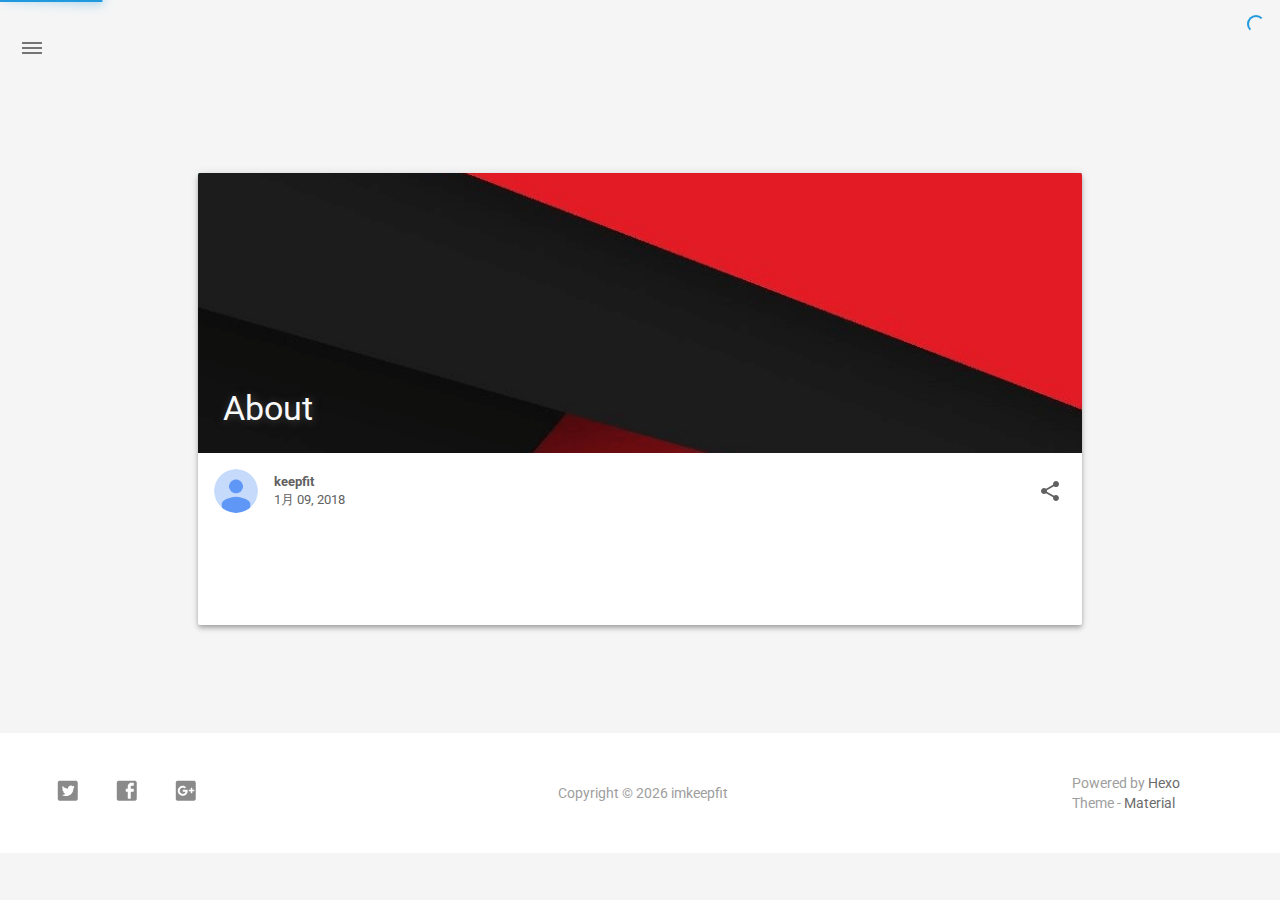
==== commit f923fb58: "“update”" ====
--- a/about/index.html
+++ b/about/index.html
@@ -1,390 +1,718 @@
 <!DOCTYPE html>
-
-
-
+<html style="display: none;" lang="zh">
+    <head>
+    <meta charset="utf-8">
+    <!--
+        © Material Theme
+        https://github.com/viosey/hexo-theme-material
+        Version: 1.5.2 -->
+    <script>
+        window.materialVersion = "1.5.2"
+        // Delete localstorage with these tags
+        window.oldVersion = [
+            'codestartv1',
+            '1.3.4',
+            '1.4.0',
+            '1.4.0b1',
+            '1.5.0'
+        ]
+    </script>
+
+    <!-- dns prefetch -->
+    <meta http-equiv="x-dns-prefetch-control" content="on">
+
+
+
+
+
+
+
+
+
+
+
+
+
+
+    <!-- Meta & Info -->
+    <meta http-equiv="X-UA-Compatible" content="IE=Edge,chrome=1">
+    <meta name="renderer" content="webkit">
+    <meta name="viewport" content="width=device-width, initial-scale=1, user-scalable=no">
+
+    <!-- Title -->
+    
+    <title>
+        
+            About | 
+        
+        imkeepfit
+    </title>
+
+    <!-- Favicons -->
+    <link rel="icon shortcut" type="image/ico" href="/img/favicon.png">
+    <link rel="icon" href="/img/favicon.png">
+
+    <meta name="format-detection" content="telephone=no"/>
+    <meta name="description" itemprop="description" content="">
+    <meta name="keywords" content="">
+    <meta name="theme-color" content="#0097A7">
+
+    <!-- Disable Fucking Bloody Baidu Tranformation -->
+    <meta http-equiv="Cache-Control" content="no-transform" />
+    <meta http-equiv="Cache-Control" content="no-siteapp" />
+
+    <!--[if lte IE 9]>
+        <link rel="stylesheet" href="/css/ie-blocker.css">
+
+        
+            <script src="/js/ie-blocker.zhCN.js"></script>
+        
+    <![endif]-->
+
+    <!-- Import lsloader -->
+    <script>(function(){window.lsloader={jsRunSequence:[],jsnamemap:{},cssnamemap:{}};lsloader.removeLS=function(a){try{localStorage.removeItem(a)}catch(b){}};lsloader.setLS=function(a,c){try{localStorage.setItem(a,c)}catch(b){}};lsloader.getLS=function(a){var c="";try{c=localStorage.getItem(a)}catch(b){c=""}return c};versionString="/*"+(window.materialVersion||"unknownVersion")+"*/";lsloader.clean=function(){try{var b=[];for(var a=0;a<localStorage.length;a++){b.push(localStorage.key(a))}b.forEach(function(e){var f=lsloader.getLS(e);if(window.oldVersion){var d=window.oldVersion.reduce(function(g,h){return g||f.indexOf("/*"+h+"*/")!==-1},false);if(d){lsloader.removeLS(e)}}})}catch(c){}};lsloader.clean();lsloader.load=function(f,a,b,d){if(typeof b==="boolean"){d=b;b=undefined}d=d||false;b=b||function(){};var e;e=this.getLS(f);if(e&&e.indexOf(versionString)===-1){this.removeLS(f);this.requestResource(f,a,b,d);return}if(e){var c=e.split(versionString)[0];if(c!=a){console.log("reload:"+a);this.removeLS(f);this.requestResource(f,a,b,d);return}e=e.split(versionString)[1];if(d){this.jsRunSequence.push({name:f,code:e});this.runjs(a,f,e)}else{document.getElementById(f).appendChild(document.createTextNode(e));b()}}else{this.requestResource(f,a,b,d)}};lsloader.requestResource=function(b,e,a,c){var d=this;if(c){this.iojs(e,b,function(h,f,g){d.setLS(f,h+versionString+g);d.runjs(h,f,g)})}else{this.iocss(e,b,function(f){document.getElementById(b).appendChild(document.createTextNode(f));d.setLS(b,e+versionString+f)},a)}};lsloader.iojs=function(d,b,g){var a=this;a.jsRunSequence.push({name:b,code:""});try{var f=new XMLHttpRequest();f.open("get",d,true);f.onreadystatechange=function(){if(f.readyState==4){if((f.status>=200&&f.status<300)||f.status==304){if(f.response!=""){g(d,b,f.response);return}}a.jsfallback(d,b)}};f.send(null)}catch(c){a.jsfallback(d,b)}};lsloader.iocss=function(f,c,h,a){var b=this;try{var g=new XMLHttpRequest();g.open("get",f,true);g.onreadystatechange=function(){if(g.readyState==4){if((g.status>=200&&g.status<300)||g.status==304){if(g.response!=""){h(g.response);a();return}}b.cssfallback(f,c,a)}};g.send(null)}catch(d){b.cssfallback(f,c,a)}};lsloader.iofonts=function(f,c,h,a){var b=this;try{var g=new XMLHttpRequest();g.open("get",f,true);g.onreadystatechange=function(){if(g.readyState==4){if((g.status>=200&&g.status<300)||g.status==304){if(g.response!=""){h(g.response);a();return}}b.cssfallback(f,c,a)}};g.send(null)}catch(d){b.cssfallback(f,c,a)}};lsloader.runjs=function(f,c,e){if(!!c&&!!e){for(var b in this.jsRunSequence){if(this.jsRunSequence[b].name==c){this.jsRunSequence[b].code=e}}}if(!!this.jsRunSequence[0]&&!!this.jsRunSequence[0].code&&this.jsRunSequence[0].status!="failed"){var a=document.createElement("script");a.appendChild(document.createTextNode(this.jsRunSequence[0].code));a.type="text/javascript";document.getElementsByTagName("head")[0].appendChild(a);this.jsRunSequence.shift();if(this.jsRunSequence.length>0){this.runjs()}}else{if(!!this.jsRunSequence[0]&&this.jsRunSequence[0].status=="failed"){var d=this;var a=document.createElement("script");a.src=this.jsRunSequence[0].path;a.type="text/javascript";this.jsRunSequence[0].status="loading";a.onload=function(){d.jsRunSequence.shift();if(d.jsRunSequence.length>0){d.runjs()}};document.body.appendChild(a)}}};lsloader.tagLoad=function(b,a){this.jsRunSequence.push({name:a,code:"",path:b,status:"failed"});this.runjs()};lsloader.jsfallback=function(c,b){if(!!this.jsnamemap[b]){return}else{this.jsnamemap[b]=b}for(var a in this.jsRunSequence){if(this.jsRunSequence[a].name==b){this.jsRunSequence[a].code="";this.jsRunSequence[a].status="failed";this.jsRunSequence[a].path=c}}this.runjs()};lsloader.cssfallback=function(e,c,b){if(!!this.cssnamemap[c]){return}else{this.cssnamemap[c]=1}var d=document.createElement("link");d.type="text/css";d.href=e;d.rel="stylesheet";d.onload=d.onerror=b;var a=document.getElementsByTagName("script")[0];a.parentNode.insertBefore(d,a)};lsloader.runInlineScript=function(c,b){var a=document.getElementById(b).innerText;this.jsRunSequence.push({name:c,code:a});this.runjs()}})();</script>
+
+    <!-- Import queue -->
+    <script>function Queue(){this.dataStore=[];this.offer=b;this.poll=d;this.execNext=a;this.debug=false;this.startDebug=c;function b(e){if(this.debug){console.log("Offered a Queued Function.")}if(typeof e==="function"){this.dataStore.push(e)}else{console.log("You must offer a function.")}}function d(){if(this.debug){console.log("Polled a Queued Function.")}return this.dataStore.shift()}function a(){var e=this.poll();if(e!==undefined){if(this.debug){console.log("Run a Queued Function.")}e()}}function c(){this.debug=true}}var queue=new Queue();</script>
+
+    <!-- Import CSS -->
+    
+        <style id="material_css"></style><script>if(typeof window.lsLoadCSSMaxNums === "undefined")window.lsLoadCSSMaxNums = 0;window.lsLoadCSSMaxNums++;lsloader.load("material_css","/css/material.min.css?Z7a72R1E4SxzBKR/WGctOA==",function(){if(typeof window.lsLoadCSSNums === "undefined")window.lsLoadCSSNums = 0;window.lsLoadCSSNums++;if(window.lsLoadCSSNums == window.lsLoadCSSMaxNums)document.documentElement.style.display="";}, false)</script>
+        <style id="style_css"></style><script>if(typeof window.lsLoadCSSMaxNums === "undefined")window.lsLoadCSSMaxNums = 0;window.lsLoadCSSMaxNums++;lsloader.load("style_css","/css/style.min.css?MKetZV3cUTfDxvMffaOezg==",function(){if(typeof window.lsLoadCSSNums === "undefined")window.lsLoadCSSNums = 0;window.lsLoadCSSNums++;if(window.lsLoadCSSNums == window.lsLoadCSSMaxNums)document.documentElement.style.display="";}, false)</script>
+
+        
+
+    
+
+    
+
+    <!-- Config CSS -->
+
+<!-- Other Styles -->
+<style>
+  body, html {
+    font-family: Roboto, "Helvetica Neue", Helvetica, "PingFang SC", "Hiragino Sans GB", "Microsoft YaHei", "微软雅黑", Arial, sans-serif;
+    overflow-x: hidden !important;
+  }
   
-
-
-<html class="theme-next muse use-motion" lang="zh-CN">
-<head>
-  <meta charset="UTF-8"/>
-<meta http-equiv="X-UA-Compatible" content="IE=edge" />
-<meta name="viewport" content="width=device-width, initial-scale=1, maximum-scale=1"/>
-<meta name="theme-color" content="#222">
-
-
-
-
-
-
-
-
-
-<meta http-equiv="Cache-Control" content="no-transform" />
-<meta http-equiv="Cache-Control" content="no-siteapp" />
-
-
-
-
-
-
-
-
-
-
-
-
-
-
-
-
-  
-  
-  <link href="/lib/fancybox/source/jquery.fancybox.css?v=2.1.5" rel="stylesheet" type="text/css" />
-
-
-
-
-
-
-
-<link href="/lib/font-awesome/css/font-awesome.min.css?v=4.6.2" rel="stylesheet" type="text/css" />
-
-<link href="/css/main.css?v=5.1.4" rel="stylesheet" type="text/css" />
-
-
-  <link rel="apple-touch-icon" sizes="180x180" href="/images/apple-touch-icon-next.png?v=5.1.4">
-
-
-  <link rel="icon" type="image/png" sizes="32x32" href="/images/favicon-32x32-next.png?v=5.1.4">
-
-
-  <link rel="icon" type="image/png" sizes="16x16" href="/images/favicon-16x16-next.png?v=5.1.4">
-
-
-  <link rel="mask-icon" href="/images/logo.svg?v=5.1.4" color="#222">
-
-
-
-
-
-  <meta name="keywords" content="Hexo, NexT" />
-
-
-
-
-
-
-
-
-
-
-<meta property="og:type" content="website">
-<meta property="og:title" content="About">
-<meta property="og:url" content="http://imkeepfit.com/about/index.html">
-<meta property="og:site_name" content="imkeepfit">
-<meta property="og:locale" content="zh-CN">
-<meta property="og:updated_time" content="2018-01-08T08:10:37.614Z">
-<meta name="twitter:card" content="summary">
-<meta name="twitter:title" content="About">
-
-
-
-<script type="text/javascript" id="hexo.configurations">
-  var NexT = window.NexT || {};
-  var CONFIG = {
-    root: '/',
-    scheme: 'Muse',
-    version: '5.1.4',
-    sidebar: {"position":"left","display":"post","offset":12,"b2t":false,"scrollpercent":false,"onmobile":false},
-    fancybox: true,
-    tabs: true,
-    motion: {"enable":true,"async":false,"transition":{"post_block":"fadeIn","post_header":"slideDownIn","post_body":"slideDownIn","coll_header":"slideLeftIn","sidebar":"slideUpIn"}},
-    duoshuo: {
-      userId: '0',
-      author: 'Author'
-    },
-    algolia: {
-      applicationID: '',
-      apiKey: '',
-      indexName: '',
-      hits: {"per_page":10},
-      labels: {"input_placeholder":"Search for Posts","hits_empty":"We didn't find any results for the search: ${query}","hits_stats":"${hits} results found in ${time} ms"}
-    }
-  };
+  code {
+    font-family: Consolas, Monaco, 'Andale Mono', 'Ubuntu Mono', monospace;
+  }
+
+  a {
+    color: #00838F;
+  }
+
+  .mdl-card__media,
+  #search-label,
+  #search-form-label:after,
+  #scheme-Paradox .hot_tags-count,
+  #scheme-Paradox .sidebar_archives-count,
+  #scheme-Paradox .sidebar-colored .sidebar-header,
+  #scheme-Paradox .sidebar-colored .sidebar-badge{
+    background-color: #0097A7 !important;
+  }
+
+  /* Sidebar User Drop Down Menu Text Color */
+  #scheme-Paradox .sidebar-colored .sidebar-nav>.dropdown>.dropdown-menu>li>a:hover,
+  #scheme-Paradox .sidebar-colored .sidebar-nav>.dropdown>.dropdown-menu>li>a:focus {
+    color: #0097A7 !important;
+  }
+
+  #post_entry-right-info,
+  .sidebar-colored .sidebar-nav li:hover > a,
+  .sidebar-colored .sidebar-nav li:hover > a i,
+  .sidebar-colored .sidebar-nav li > a:hover,
+  .sidebar-colored .sidebar-nav li > a:hover i,
+  .sidebar-colored .sidebar-nav li > a:focus i,
+  .sidebar-colored .sidebar-nav > .open > a,
+  .sidebar-colored .sidebar-nav > .open > a:hover,
+  .sidebar-colored .sidebar-nav > .open > a:focus,
+  #ds-reset #ds-ctx .ds-ctx-entry .ds-ctx-head a {
+    color: #0097A7 !important;
+  }
+
+  .toTop {
+    background: #757575 !important;
+  }
+
+  .material-layout .material-post>.material-nav,
+  .material-layout .material-index>.material-nav,
+  .material-nav a {
+    color: #757575;
+  }
+
+  #scheme-Paradox .MD-burger-layer {
+    background-color: #757575;
+  }
+
+  #scheme-Paradox #post-toc-trigger-btn {
+    color: #757575;
+  }
+
+  .post-toc a:hover {
+    color: #00838F;
+    text-decoration: underline;
+  }
+
+</style>
+
+
+<!-- Theme Background Related-->
+
+    <style>
+      body{
+        background-color: #F5F5F5;
+      }
+
+      /* blog_info bottom background */
+      #scheme-Paradox .material-layout .something-else .mdl-card__supporting-text{
+        background-color: #fff;
+      }
+    </style>
+
+
+
+
+<!-- Fade Effect -->
+
+    <style>
+      .fade {
+        transition: all 800ms linear;
+        -webkit-transform: translate3d(0,0,0);
+        -moz-transform: translate3d(0,0,0);
+        -ms-transform: translate3d(0,0,0);
+        -o-transform: translate3d(0,0,0);
+        transform: translate3d(0,0,0);
+        opacity: 1;
+      }
+
+      .fade.out{
+        opacity: 0;
+      }
+    </style>
+
+
+<!-- Import Font -->
+<!-- Import Roboto -->
+
+    <link href="https://fonts.googleapis.com/css?family=Roboto:300,400,500" rel="stylesheet">
+
+
+<!-- Import Material Icons -->
+
+
+    <style id="material_icons"></style><script>if(typeof window.lsLoadCSSMaxNums === "undefined")window.lsLoadCSSMaxNums = 0;window.lsLoadCSSMaxNums++;lsloader.load("material_icons","/css/material-icons.css?pqhB/Rd/ab0H2+kZp0RDmw==",function(){if(typeof window.lsLoadCSSNums === "undefined")window.lsLoadCSSNums = 0;window.lsLoadCSSNums++;if(window.lsLoadCSSNums == window.lsLoadCSSMaxNums)document.documentElement.style.display="";}, false)</script>
+
+
+
+
+    <!-- Import jQuery -->
+    
+        <script>lsloader.load("jq_js","/js/jquery.min.js?qcusAULNeBksqffqUM2+Ig==", true)</script>
+    
+
+    <!-- WebAPP Icons -->
+    <meta name="mobile-web-app-capable" content="yes">
+    <meta name="application-name" content="imkeepfit">
+    <meta name="msapplication-starturl" content="http://imkeepfit.com/about/">
+    <meta name="msapplication-navbutton-color" content="#0097A7">
+    <meta name="apple-mobile-web-app-capable" content="yes">
+    <meta name="apple-mobile-web-app-title" content="imkeepfit">
+    <meta name="apple-mobile-web-app-status-bar-style" content="black">
+    <link rel="apple-touch-icon" href="/img/favicon.png">
+
+    <!-- Site Verification -->
+    
+    
+
+    <!-- RSS -->
+    
+
+    <!-- The Open Graph protocol -->
+    <meta property="og:url" content="http://imkeepfit.com/about/">
+    <meta property="og:type" content="blog">
+    <meta property="og:title" content="About | imkeepfit">
+    <meta property="og:image" content="/img/favicon.png">
+    <meta property="og:description" content="">
+    
+
+    
+
+    <!-- The Twitter Card protocol -->
+    <meta name="twitter:card" content="summary_large_image">
+
+    <!-- Add canonical link for SEO -->
+    
+        <link rel="canonical" href="http://imkeepfit.com/about/index.html" />
+    
+
+    <!-- Structured-data for SEO -->
+    
+        
+
+
+
+    
+
+    <!-- Analytics -->
+    
+    
+    
+
+    <!-- Custom Head -->
+    
+
+</head>
+
+
+    
+        <body id="scheme-Paradox" class="lazy">
+            <div class="material-layout  mdl-js-layout has-drawer is-upgraded">
+                
+
+                <!-- Main Container -->
+                <main class="material-layout__content" id="main">
+
+                    <!-- Top Anchor -->
+                    <div id="top"></div>
+
+                    
+                        <!-- Hamburger Button -->
+                        <button class="MD-burger-icon sidebar-toggle">
+                            <span class="MD-burger-layer"></span>
+                        </button>
+                    
+
+                    <!-- Post TOC -->
+
+
+<!-- Layouts -->
+
+    <!-- Post Module -->
+    <div class="material-post_container">
+
+        <div class="material-post mdl-grid">
+            <div class="mdl-card mdl-shadow--4dp mdl-cell mdl-cell--12-col">
+
+                <!-- Post Header(Thumbnail & Title) -->
+                
+    <!-- Paradox Post Header -->
+    
+        
+            <!-- Random Thumbnail -->
+            <div class="post_thumbnail-random mdl-card__media mdl-color-text--grey-50">
+            <script type="text/ls-javascript" id="post-thumbnail-script">
+    var randomNum = Math.floor(Math.random() * 19 + 1);
+
+    $('.post_thumbnail-random').attr('data-original', '/img/random/material-' + randomNum + '.png');
+    $('.post_thumbnail-random').addClass('lazy');
 </script>
 
-
-
-  <link rel="canonical" href="http://imkeepfit.com/about/"/>
-
-
-
-
-
-  <title>About | imkeepfit</title>
-  
-
-
-
-
-
-
-
-
-</head>
-
-<body itemscope itemtype="http://schema.org/WebPage" lang="zh-CN">
-
-  
-  
-    
-  
-
-  <div class="container sidebar-position-left page-post-detail">
-    <div class="headband"></div>
-
-    <header id="header" class="header" itemscope itemtype="http://schema.org/WPHeader">
-      <div class="header-inner"><div class="site-brand-wrapper">
-  <div class="site-meta ">
-    
-
-    <div class="custom-logo-site-title">
-      <a href="/"  class="brand" rel="start">
-        <span class="logo-line-before"><i></i></span>
-        <span class="site-title">imkeepfit</span>
-        <span class="logo-line-after"><i></i></span>
-      </a>
+        
+    
+            <p class="article-headline-p">
+                About
+            </p>
+        </div>
+
+
+
+
+
+                
+                    <!-- Paradox Post Info -->
+                    <div class="mdl-color-text--grey-700 mdl-card__supporting-text meta">
+
+    <!-- Author Avatar -->
+    <div id="author-avatar">
+        <img src="/img/avatar.png" width="44px" height="44px" alt="Author Avatar"/>
     </div>
-      
-        <p class="site-subtitle"></p>
-      
-  </div>
-
-  <div class="site-nav-toggle">
-    <button>
-      <span class="btn-bar"></span>
-      <span class="btn-bar"></span>
-      <span class="btn-bar"></span>
+    <!-- Author Name & Date -->
+    <div>
+        <strong>keepfit</strong>
+        <span>1月 09, 2018</span>
+    </div>
+
+    <div class="section-spacer"></div>
+
+    <!-- Favorite -->
+    <!--
+        <button id="article-functions-like-button" class="mdl-button mdl-js-button mdl-js-ripple-effect mdl-button--icon btn-like">
+            <i class="material-icons" role="presentation">favorite</i>
+            <span class="visuallyhidden">favorites</span>
+        </button>
+    -->
+
+    <!-- Qrcode -->
+    
+
+    <!-- Tags (bookmark) -->
+    
+
+    <!-- Share -->
+    
+        <button id="article-fuctions-share-button" class="mdl-button mdl-js-button mdl-js-ripple-effect mdl-button--icon">
+    <i class="material-icons" role="presentation">share</i>
+    <span class="visuallyhidden">share</span>
+</button>
+<ul class="mdl-menu mdl-menu--bottom-right mdl-js-menu mdl-js-ripple-effect" for="article-fuctions-share-button">
+    
+
+    
+
+    <!-- Share Weibo -->
+    
+        <a class="post_share-link" href="http://service.weibo.com/share/share.php?appkey=&title=About&url=http://imkeepfit.com/about/index.html&pic=http://imkeepfit.com/img/favicon.png&searchPic=false&style=simple" target="_blank">
+            <li class="mdl-menu__item">
+                分享到微博
+            </li>
+        </a>
+    
+
+    <!-- Share Twitter -->
+    
+        <a class="post_share-link" href="https://twitter.com/intent/tweet?text=About&url=http://imkeepfit.com/about/index.html&via=keepfit" target="_blank">
+            <li class="mdl-menu__item">
+                分享到 Twitter
+            </li>
+        </a>
+    
+
+    <!-- Share Facebook -->
+    
+        <a class="post_share-link" href="https://www.facebook.com/sharer/sharer.php?u=http://imkeepfit.com/about/index.html" target="_blank">
+            <li class="mdl-menu__item">
+                分享到 Facebook
+            </li>
+        </a>
+    
+
+    <!-- Share Google+ -->
+    
+        <a class="post_share-link" href="https://plus.google.com/share?url=http://imkeepfit.com/about/index.html" target="_blank">
+            <li class="mdl-menu__item">
+                分享到 Google+
+            </li>
+        </a>
+    
+
+    <!-- Share LinkedIn -->
+    
+
+    <!-- Share QQ -->
+    
+
+    <!-- Share Telegram -->
+    
+</ul>
+
+    
+</div>
+
+                
+
+                <!-- Post Content -->
+                <div id="post-content" class="mdl-color-text--grey-700 mdl-card__supporting-text fade out">
+    
+        
+        
+    
+
+    
+</div>
+
+
+                
+
+                <!-- Post Comments -->
+                
+                    
+                
+            </div>
+
+            <!-- Post Prev & Next Nav -->
+            <nav class="material-nav mdl-color-text--grey-50 mdl-cell mdl-cell--12-col">
+    <!-- Prev Nav -->
+    
+
+    <!-- Section Spacer -->
+    <div class="section-spacer"></div>
+
+    <!-- Next Nav -->
+    
+</nav>
+
+        </div>
+    </div>
+
+
+
+                    
+                        <!-- Overlay For Active Sidebar -->
+<div class="sidebar-overlay"></div>
+
+<!-- Material sidebar -->
+<aside id="sidebar" class="sidebar sidebar-colored sidebar-fixed-left" role="navigation">
+    <div id="sidebar-main">
+        <!-- Sidebar Header -->
+        <div class="sidebar-header header-cover" style="background-image: url(/img/sidebar_header.png);">
+    <!-- Top bar -->
+    <div class="top-bar"></div>
+
+    <!-- Sidebar toggle button -->
+    <button type="button" class="sidebar-toggle mdl-button mdl-js-button mdl-js-ripple-effect mdl-button--icon" style="display: initial;" data-upgraded=",MaterialButton,MaterialRipple">
+        <i class="material-icons">clear_all</i>
+        <span class="mdl-button__ripple-container">
+            <span class="mdl-ripple">
+            </span>
+        </span>
     </button>
-  </div>
+
+    <!-- Sidebar Avatar -->
+    <div class="sidebar-image">
+        <img src="/img/avatar.png" alt="keepfit's avatar">
+    </div>
+
+    <!-- Sidebar Email -->
+    <a data-toggle="dropdown" class="sidebar-brand" href="#settings-dropdown">
+        youremail@email.com
+        <b class="caret"></b>
+    </a>
 </div>
 
-<nav class="site-nav">
-  
-
-  
-    <ul id="menu" class="menu">
-      
-        
-        <li class="menu-item menu-item-home">
-          <a href="/" rel="section">
+
+        <!-- Sidebar Navigation  -->
+        <ul class="nav sidebar-nav">
+    <!-- User dropdown  -->
+    <li class="dropdown">
+        <ul id="settings-dropdown" class="dropdown-menu">
             
-              <i class="menu-item-icon fa fa-fw fa-home"></i> <br />
+                <li>
+                    <a href="#" target="_blank" title="Email Me">
+                        
+                            <i class="material-icons sidebar-material-icons sidebar-indent-left1pc-element">email</i>
+                        
+                        Email Me
+                    </a>
+                </li>
             
-            Startseite
-          </a>
+        </ul>
+    </li>
+
+    <!-- Homepage -->
+    
+        <li id="sidebar-first-li">
+            <a href="/">
+                
+                    <i class="material-icons sidebar-material-icons">home</i>
+                
+                主页
+            </a>
         </li>
-      
-        
-        <li class="menu-item menu-item-archives">
-          <a href="/archives/" rel="section">
+        
+    
+
+    <!-- Archives  -->
+    
+        <li class="dropdown">
+            <a href="#" class="ripple-effect dropdown-toggle" data-toggle="dropdown">
+                
+                    <i class="material-icons sidebar-material-icons">inbox</i>
+                
+                    归档
+                <b class="caret"></b>
+            </a>
+            <ul class="dropdown-menu">
+            <li>
+                <a class="sidebar_archives-link" href="/archives/2018/01/">一月 2018<span class="sidebar_archives-count">1</span></a>
+            </ul>
+        </li>
+        
+    
+
+    <!-- Categories  -->
+    
+
+    <!-- Pages  -->
+    
+
+    <!-- Article Number  -->
+    
+</ul>
+
+
+        <!-- Sidebar Footer -->
+        <!--
+I'm glad you use this theme, the development is no so easy, I hope you can keep the copyright, I will thank you so much.
+If you still want to delete the copyrights, could you still retain the first one? Which namely "Theme Material"
+It will not impact the appearance and can give developers a lot of support :)
+
+很高兴您使用并喜欢该主题，开发不易 十分谢谢与希望您可以保留一下版权声明。
+如果您仍然想删除的话 能否只保留第一项呢？即 "Theme Material"
+它不会影响美观并可以给开发者很大的支持和动力。 :)
+-->
+
+<!-- Sidebar Divider -->
+
+    <div class="sidebar-divider"></div>
+
+
+<!-- Theme Material -->
+
+    <a href="https://github.com/viosey/hexo-theme-material"  class="sidebar-footer-text-a" target="_blank">
+        <div class="sidebar-text mdl-button mdl-js-button mdl-js-ripple-effect sidebar-footer-text-div" data-upgraded=",MaterialButton,MaterialRipple">
+            主题 - Material
+            <span class="sidebar-badge badge-circle">i</span>
+        </div>
+    </a>
+
+
+<!-- Help & Support -->
+<!--
+
+-->
+
+<!-- Feedback -->
+<!--
+
+-->
+
+<!-- About Theme -->
+<!--
+
+-->
+
+    </div>
+
+    <!-- Sidebar Image -->
+    
+
+</aside>
+
+                    
+
+                    
+
+                    <!--Footer-->
+<footer class="mdl-mini-footer" id="bottom">
+    
+        <!-- Paradox Footer Left Section -->
+        <div class="mdl-mini-footer--left-section sns-list">
+    <!-- Twitter -->
+    
+        <a href="https://twitter.com/twitter" target="_blank">
+            <button class="mdl-mini-footer--social-btn social-btn footer-sns-twitter">
+                <span class="visuallyhidden">Twitter</span>
+            </button><!--
+     --></a>
+    
+
+    <!-- Facebook -->
+    
+        <a href="https://www.facebook.com/facebook" target="_blank">
+            <button class="mdl-mini-footer--social-btn social-btn footer-sns-facebook">
+                <span class="visuallyhidden">Facebook</span>
+            </button><!--
+     --></a>
+    
+
+    <!-- Google + -->
+    
+        <a href="https://www.google.com/" target="_blank">
+            <button class="mdl-mini-footer--social-btn social-btn footer-sns-gplus">
+                <span class="visuallyhidden">Google Plus</span>
+            </button><!--
+     --></a>
+    
+
+    <!-- Weibo -->
+    
+
+    <!-- Instagram -->
+    
+
+    <!-- Tumblr -->
+    
+
+    <!-- Github -->
+    
+
+    <!-- LinkedIn -->
+    
+
+    <!-- Zhihu -->
+    
+
+    <!-- Bilibili -->
+    
+
+    <!-- Telegram -->
+    
+    
+    <!-- V2EX -->
+    
+</div>
+
+
+        <!--Copyright-->
+        <div id="copyright">
+            Copyright&nbsp;©<script type="text/javascript">var fd = new Date();document.write("&nbsp;" + fd.getFullYear() + "&nbsp;");</script>imkeepfit
             
-              <i class="menu-item-icon fa fa-fw fa-archive"></i> <br />
-            
-            Archiv
-          </a>
-        </li>
-      
-
-      
-    </ul>
-  
-
-  
-</nav>
-
-
-
- </div>
-    </header>
-
-    <main id="main" class="main">
-      <div class="main-inner">
-        <div class="content-wrap">
-          <div id="content" class="content">
-            
-
-  <div id="posts" class="posts-expand">
-    
-    
-    
-    <div class="post-block page">
-      <header class="post-header">
-
-	<h1 class="post-title" itemprop="name headline">About</h1>
-
-
-
-</header>
-
-      
-      
-      
-      <div class="post-body">
-        
-        
-          
-        
-      </div>
-      
-      
-      
-    </div>
-    
-    
-    
-  </div>
-
-
-          </div>
-          
-
-
-          
-
-  
-
-
-
         </div>
-        
-          
-  
-  <div class="sidebar-toggle">
-    <div class="sidebar-toggle-line-wrap">
-      <span class="sidebar-toggle-line sidebar-toggle-line-first"></span>
-      <span class="sidebar-toggle-line sidebar-toggle-line-middle"></span>
-      <span class="sidebar-toggle-line sidebar-toggle-line-last"></span>
-    </div>
-  </div>
-
-  <aside id="sidebar" class="sidebar">
-    
-    <div class="sidebar-inner">
-
-      
-
-      
-
-      <section class="site-overview-wrap sidebar-panel sidebar-panel-active">
-        <div class="site-overview">
-          <div class="site-author motion-element" itemprop="author" itemscope itemtype="http://schema.org/Person">
-            
-              <p class="site-author-name" itemprop="name">keepfit</p>
-              <p class="site-description motion-element" itemprop="description"></p>
-          </div>
-
-          <nav class="site-state motion-element">
-
-            
-              <div class="site-state-item site-state-posts">
-              
-                <a href="/archives/">
-              
-                  <span class="site-state-item-count">1</span>
-                  <span class="site-state-item-name">Artikel</span>
-                </a>
-              </div>
-            
-
-            
-
-            
-
-          </nav>
-
-          
-
-          
-
-          
-          
-
-          
-          
-
-          
-
+
+        <!-- Paradox Footer Right Section -->
+
+        <!--
+        I am glad you use this theme, the development is no so easy, I hope you can keep the copyright.
+        It will not impact the appearance and can give developers a lot of support :)
+
+        很高兴您使用该主题，开发不易，希望您可以保留一下版权声明。
+        它不会影响美观并可以给开发者很大的支持。 :)
+        -->
+
+        <div class="mdl-mini-footer--right-section">
+            <div>
+                <div class="footer-develop-div">Powered by <a href="https://hexo.io" target="_blank" class="footer-develop-a">Hexo</a></div>
+                <div class="footer-develop-div">Theme - <a href="https://github.com/viosey/hexo-theme-material" target="_blank" class="footer-develop-a">Material</a></div>
+            </div>
         </div>
-      </section>
-
-      
-
-      
-
-    </div>
-  </aside>
-
-
-        
-      </div>
-    </main>
-
-    <footer id="footer" class="footer">
-      <div class="footer-inner">
-        <div class="copyright">&copy; <span itemprop="copyrightYear">2018</span>
-  <span class="with-love">
-    <i class="fa fa-user"></i>
-  </span>
-  <span class="author" itemprop="copyrightHolder">keepfit</span>
-
-  
-</div>
-
-
-  <div class="powered-by">Erstellt mit  <a class="theme-link" target="_blank" href="https://hexo.io">Hexo</a></div>
-
-
-
-  <span class="post-meta-divider">|</span>
-
-
-
-  <div class="theme-info">Theme &mdash; <a class="theme-link" target="_blank" href="https://github.com/iissnan/hexo-theme-next">NexT.Muse</a> v5.1.4</div>
-
-
-
-
-        
-
-
-
-
-
-
-
-        
-      </div>
-    </footer>
-
-    
-      <div class="back-to-top">
-        <i class="fa fa-arrow-up"></i>
-        
-      </div>
-    
-
-    
-
-  </div>
-
-  
-
-<script type="text/javascript">
-  if (Object.prototype.toString.call(window.Promise) !== '[object Function]') {
-    window.Promise = null;
-  }
+    
+</footer>
+
+
+                    <!-- Import JS File -->
+
+    <script>lsloader.load("lazyload_js","/js/lazyload.min.js?1BcfzuNXqV+ntF6gq+5X3Q==", true)</script>
+
+
+
+    <script>lsloader.load("js_js","/js/js.min.js?V/53wGualMuiPM3xoetD5Q==", true)</script>
+
+
+
+    <script>lsloader.load("np_js","/js/nprogress.js?pl3Qhb9lvqR1FlyLUna1Yw==", true)</script>
+
+
+<script type="text/ls-javascript" id="NProgress-script">
+    NProgress.configure({
+        showSpinner: true
+    });
+    NProgress.start();
+    $('#nprogress .bar').css({
+        'background': '#29d'
+    });
+    $('#nprogress .peg').css({
+        'box-shadow': '0 0 10px #29d, 0 0 15px #29d'
+    });
+    $('#nprogress .spinner-icon').css({
+        'border-top-color': '#29d',
+        'border-left-color': '#29d'
+    });
+    setTimeout(function() {
+        NProgress.done();
+        $('.fade').removeClass('out');
+    }, 800);
 </script>
 
 
@@ -395,128 +723,75 @@
 
 
 
-  
-
-
-
-
-
-
-
-
-
-
-
-
-  
-  
-    <script type="text/javascript" src="/lib/jquery/index.js?v=2.1.3"></script>
-  
-
-  
-  
-    <script type="text/javascript" src="/lib/fastclick/lib/fastclick.min.js?v=1.0.6"></script>
-  
-
-  
-  
-    <script type="text/javascript" src="/lib/jquery_lazyload/jquery.lazyload.js?v=1.9.7"></script>
-  
-
-  
-  
-    <script type="text/javascript" src="/lib/velocity/velocity.min.js?v=1.2.1"></script>
-  
-
-  
-  
-    <script type="text/javascript" src="/lib/velocity/velocity.ui.min.js?v=1.2.1"></script>
-  
-
-  
-  
-    <script type="text/javascript" src="/lib/fancybox/source/jquery.fancybox.pack.js?v=2.1.5"></script>
-  
-
-
-  
-
-
-  <script type="text/javascript" src="/js/src/utils.js?v=5.1.4"></script>
-
-  <script type="text/javascript" src="/js/src/motion.js?v=5.1.4"></script>
-
-
-
-  
-  
-
-  
-  <script type="text/javascript" src="/js/src/scrollspy.js?v=5.1.4"></script>
-<script type="text/javascript" src="/js/src/post-details.js?v=5.1.4"></script>
-
-
-
-  
-
-
-  <script type="text/javascript" src="/js/src/bootstrap.js?v=5.1.4"></script>
-
-
-
-  
-
-
-  
-
-
-
-
-	
-
-
-
-
-
-  
-
-
-
-
-
-  
-
-
-
-
-
-
-
-
-
-
-
-
-  
-
-
-
-
-
-  
-
-  
-
-  
-
-  
-  
-
-  
-
-  
-
-  
-
-</body>
+
+
+
+
+<!-- UC Browser Compatible -->
+<script>
+	var agent = navigator.userAgent.toLowerCase();
+	if(agent.indexOf('ucbrowser')>0) {
+		document.write('<link rel="stylesheet" href="/css/uc.css">');
+	   alert('由于 UC 浏览器使用极旧的内核，而本网站使用了一些新的特性。\n为了您能更好的浏览，推荐使用 Chrome 或 Firefox 浏览器。');
+	}
+</script>
+
+<!-- Import prettify js  -->
+
+
+
+<!-- Window Load -->
+<!-- add class for prettify -->
+<script type="text/ls-javascript" id="window-load">
+    $(window).on('load', function() {
+        // Post_Toc parent position fixed
+        $('.post-toc-wrap').parent('.mdl-menu__container').css('position', 'fixed');
+    });
+
+    
+    
+</script>
+
+<!-- MathJax Load-->
+
+
+<!-- Bing Background -->
+
+
+<script type="text/ls-javascript" id="lazy-load">
+    // Offer LazyLoad
+    queue.offer(function(){
+        $('.lazy').lazyload({
+            effect : 'show'
+        });
+    });
+
+    // Start Queue
+    $(document).ready(function(){
+        setInterval(function(){
+            queue.execNext();
+        },200);
+    });
+</script>
+
+<!-- Custom Footer -->
+
+
+
+<script>
+    (function(){
+        var scriptList = document.querySelectorAll('script[type="text/ls-javascript"]')
+
+        for (var i = 0; i < scriptList.length; ++i) {
+            var item = scriptList[i];
+            lsloader.runInlineScript(item.id,item.id);
+        }
+    })()
+console.log('\n %c © Material Theme | Version: 1.5.2 | https://github.com/viosey/hexo-theme-material %c \n', 'color:#455a64;background:#e0e0e0;padding:5px 0;border-top-left-radius:5px;border-bottom-left-radius:5px;', 'color:#455a64;background:#e0e0e0;padding:5px 0;border-top-right-radius:5px;border-bottom-right-radius:5px;');
+</script>
+
+                </main>
+            </div>
+        </body>
+    
 </html>
--- a/css/ie-blocker.css
+++ b/css/ie-blocker.css
@@ -0,0 +1,180 @@
+@charset "utf-8";
+body .demo-blog{
+    display: none;
+}
+
+h1{
+    background-color: #fff;
+    font-size: 48px;
+    line-height: 48px;
+    border-left: none;
+    width: auto;
+    margin: 0px !important;
+}
+
+#ib-container {
+    display: none;
+    width: 100%;
+    height: 100%;
+    font-family: Arial, Helvetica, sans-serif;
+    position: fixed;
+    top: 0;
+    left: 0;
+    box-sizing: content-box !important;
+    z-index: 99999;
+}
+
+#ib-container * {
+    box-sizing: content-box !important;
+}
+
+.ib-modal {
+    height: 288px;
+    background: #fff;
+    border-left: 8px solid #4fc1e9;
+    position: absolute;
+    color: #434a54;
+    z-index: 99999;
+    width: 592px;
+    top: 50%;
+    left: 50%;
+    transform: translateY(-50%) translateX(-50%);
+    padding: 49px 30px 30px;
+}
+
+.ib-header {
+    height: 80px;
+    padding: 0;
+}
+
+.ib-header h1 {
+    margin: 0;
+    font-size: 24px;
+    text-align: left;
+    color: #434a54;
+}
+
+.ib-header p {
+    margin: 10px 0 0 0;
+    font-size: 14px;
+    line-height: 18px;
+    text-align: left;
+    color: #434a54;
+}
+
+.ib-header p strong {
+    font-weight: normal;
+    color: #3bafda;
+}
+
+.ib-browsers {
+    height: 80px;
+    list-style: none;
+    margin: 0;
+    padding: 0;
+    padding-top: 0;
+    margin-top: 49px;
+}
+
+.ib-browsers li {
+    float: left;
+    width: 148px;
+    height: 80px;
+    position: relative;
+    list-style: none;
+}
+
+.ib-browsers li a {
+    display: block;
+    width: 100%;
+    height: 100%;
+    position: absolute;
+    color: #434a54;
+    text-decoration: none;
+    cursor: pointer;
+}
+
+.ib-browsers li a:hover {
+    background-color: #F2F2F2;
+}
+
+.ib-browsers li a:hover .ib-browser-name {
+    background-color: #4fc1e9;
+    color: #fff;
+}
+
+.ib-browser-icon {
+    display: block;
+    width: 118px;
+    height: 90px;
+    margin: 0 auto;
+    margin-top: 20px;
+}
+
+.ib-browser-name {
+    line-height: 18px;
+    margin-top: 5px;
+    text-align: center;
+    font-size: 20px;
+}
+
+.ib-browser-description {
+    height: 50px;
+    line-height: 14px;
+    font-size: 12px;
+    margin-top: 10px;
+    padding: 0 5px;
+}
+
+.ib-footer {
+    height: 30px;
+}
+
+.ib-try {
+    float: right;
+    height: 30px;
+    padding: 0 15px;
+    color: #fff;
+    background-color: #3bafda;
+    font-size: 12px;
+    line-height: 30px;
+    cursor: pointer;
+    text-decoration: none;
+    margin-top: 49px;
+}
+
+.ib-try:hover {
+    background-color: #4fc1e9;
+}
+
+.ib-mask {
+    width: 100%;
+    height: 100%;
+    position: absolute;
+    top: 0;
+    left: 0;
+    _position: absolute;
+    _top: expression(eval(document.documentElement.scrollTop) + 'px');
+    _left: expression(eval(document.documentElement.scrollLeft) + 'px');
+    _right: auto;
+    _bottom: auto;
+    _width: expression(eval(document.documentElement.clientWidth) + 'px');
+    _height: expression(eval(document.documentElement.clientHeight) + 'px');
+    z-index: 99999;
+}
+
+.ib-mask {
+    background: rgb(0, 0, 0);
+    opacity: 0.8;
+    -ms-filter: "progid:DXImageTransform.Microsoft.Alpha(Opacity=80)";
+    filter: alpha(opacity=80);
+    z-index: 99998;
+}
+
+.zh-cn #ib-container {
+    font-family: 'Microsoft Yahei', sans-serif;
+}
+
+.zh-cn .ib-browser-description {
+    font-size: 12px;
+}
--- a/css/uc.css
+++ b/css/uc.css
@@ -0,0 +1,57 @@
+#scheme-Paradox .mdl-grid{
+  display: block !important;
+}
+
+#scheme-Paradox .material-layout .mdl-card{
+  margin-left: 0;
+  margin-right: 0;
+  width: 100%;
+}
+
+#scheme-Paradox .material-layout .mdl-card{
+  display: block;
+}
+
+#scheme-Paradox .material-layout .mdl-card__media{
+  display: block;
+}
+
+#scheme-Paradox .index-top-block,
+#scheme-Paradox footer{
+  display: none !important;
+}
+
+#scheme-Paradox .material-index{
+  padding-top: 80px !important;
+}
+
+#scheme-Paradox .material-layout .mdl-card__media{
+  height: 223px;
+}
+
+#scheme-Paradox .post_entry-content {
+  display: block !important;
+}
+
+#scheme-Paradox .material-layout .meta{
+  display: block !important;
+}
+
+#scheme-Paradox .article-headline-p{
+  position: relative;
+  top: 140px;
+}
+
+#scheme-Paradox #author-avatar{
+  width: 44px;
+  height: 44px;
+  float: left;
+}
+
+.fabs{
+  width: 56px;
+}
+
+#uc_recommend_ad{
+  display: none !important;
+}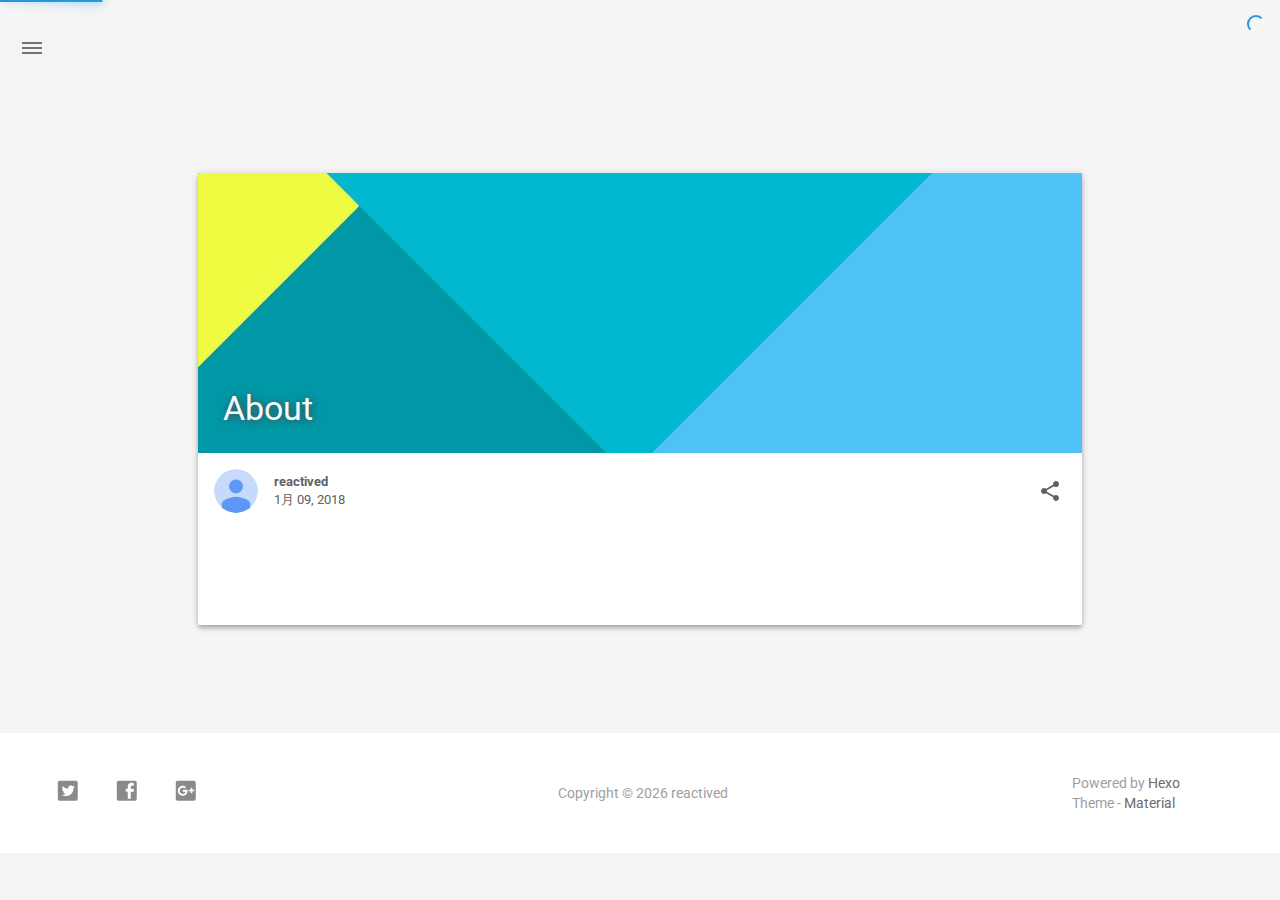
==== commit 94facd85: "“update”" ====
--- a/about/index.html
+++ b/about/index.html
@@ -45,7 +45,7 @@
         
             About | 
         
-        imkeepfit
+        reactived
     </title>
 
     <!-- Favicons -->
@@ -214,11 +214,11 @@
 
     <!-- WebAPP Icons -->
     <meta name="mobile-web-app-capable" content="yes">
-    <meta name="application-name" content="imkeepfit">
-    <meta name="msapplication-starturl" content="http://imkeepfit.com/about/">
+    <meta name="application-name" content="reactived">
+    <meta name="msapplication-starturl" content="https://reactived.com/about/">
     <meta name="msapplication-navbutton-color" content="#0097A7">
     <meta name="apple-mobile-web-app-capable" content="yes">
-    <meta name="apple-mobile-web-app-title" content="imkeepfit">
+    <meta name="apple-mobile-web-app-title" content="reactived">
     <meta name="apple-mobile-web-app-status-bar-style" content="black">
     <link rel="apple-touch-icon" href="/img/favicon.png">
 
@@ -230,9 +230,9 @@
     
 
     <!-- The Open Graph protocol -->
-    <meta property="og:url" content="http://imkeepfit.com/about/">
+    <meta property="og:url" content="https://reactived.com/about/">
     <meta property="og:type" content="blog">
-    <meta property="og:title" content="About | imkeepfit">
+    <meta property="og:title" content="About | reactived">
     <meta property="og:image" content="/img/favicon.png">
     <meta property="og:description" content="">
     
@@ -244,7 +244,7 @@
 
     <!-- Add canonical link for SEO -->
     
-        <link rel="canonical" href="http://imkeepfit.com/about/index.html" />
+        <link rel="canonical" href="https://reactived.com/about/index.html" />
     
 
     <!-- Structured-data for SEO -->
@@ -330,7 +330,7 @@
     </div>
     <!-- Author Name & Date -->
     <div>
-        <strong>keepfit</strong>
+        <strong>reactived</strong>
         <span>1月 09, 2018</span>
     </div>
 
@@ -363,7 +363,7 @@
 
     <!-- Share Weibo -->
     
-        <a class="post_share-link" href="http://service.weibo.com/share/share.php?appkey=&title=About&url=http://imkeepfit.com/about/index.html&pic=http://imkeepfit.com/img/favicon.png&searchPic=false&style=simple" target="_blank">
+        <a class="post_share-link" href="http://service.weibo.com/share/share.php?appkey=&title=About&url=https://reactived.com/about/index.html&pic=https://reactived.com/img/favicon.png&searchPic=false&style=simple" target="_blank">
             <li class="mdl-menu__item">
                 分享到微博
             </li>
@@ -372,7 +372,7 @@
 
     <!-- Share Twitter -->
     
-        <a class="post_share-link" href="https://twitter.com/intent/tweet?text=About&url=http://imkeepfit.com/about/index.html&via=keepfit" target="_blank">
+        <a class="post_share-link" href="https://twitter.com/intent/tweet?text=About&url=https://reactived.com/about/index.html&via=reactived" target="_blank">
             <li class="mdl-menu__item">
                 分享到 Twitter
             </li>
@@ -381,7 +381,7 @@
 
     <!-- Share Facebook -->
     
-        <a class="post_share-link" href="https://www.facebook.com/sharer/sharer.php?u=http://imkeepfit.com/about/index.html" target="_blank">
+        <a class="post_share-link" href="https://www.facebook.com/sharer/sharer.php?u=https://reactived.com/about/index.html" target="_blank">
             <li class="mdl-menu__item">
                 分享到 Facebook
             </li>
@@ -390,7 +390,7 @@
 
     <!-- Share Google+ -->
     
-        <a class="post_share-link" href="https://plus.google.com/share?url=http://imkeepfit.com/about/index.html" target="_blank">
+        <a class="post_share-link" href="https://plus.google.com/share?url=https://reactived.com/about/index.html" target="_blank">
             <li class="mdl-menu__item">
                 分享到 Google+
             </li>
@@ -471,7 +471,7 @@
 
     <!-- Sidebar Avatar -->
     <div class="sidebar-image">
-        <img src="/img/avatar.png" alt="keepfit's avatar">
+        <img src="/img/avatar.png" alt="reactived's avatar">
     </div>
 
     <!-- Sidebar Email -->
@@ -657,7 +657,7 @@
 
         <!--Copyright-->
         <div id="copyright">
-            Copyright&nbsp;©<script type="text/javascript">var fd = new Date();document.write("&nbsp;" + fd.getFullYear() + "&nbsp;");</script>imkeepfit
+            Copyright&nbsp;©<script type="text/javascript">var fd = new Date();document.write("&nbsp;" + fd.getFullYear() + "&nbsp;");</script>reactived
             
         </div>
 
